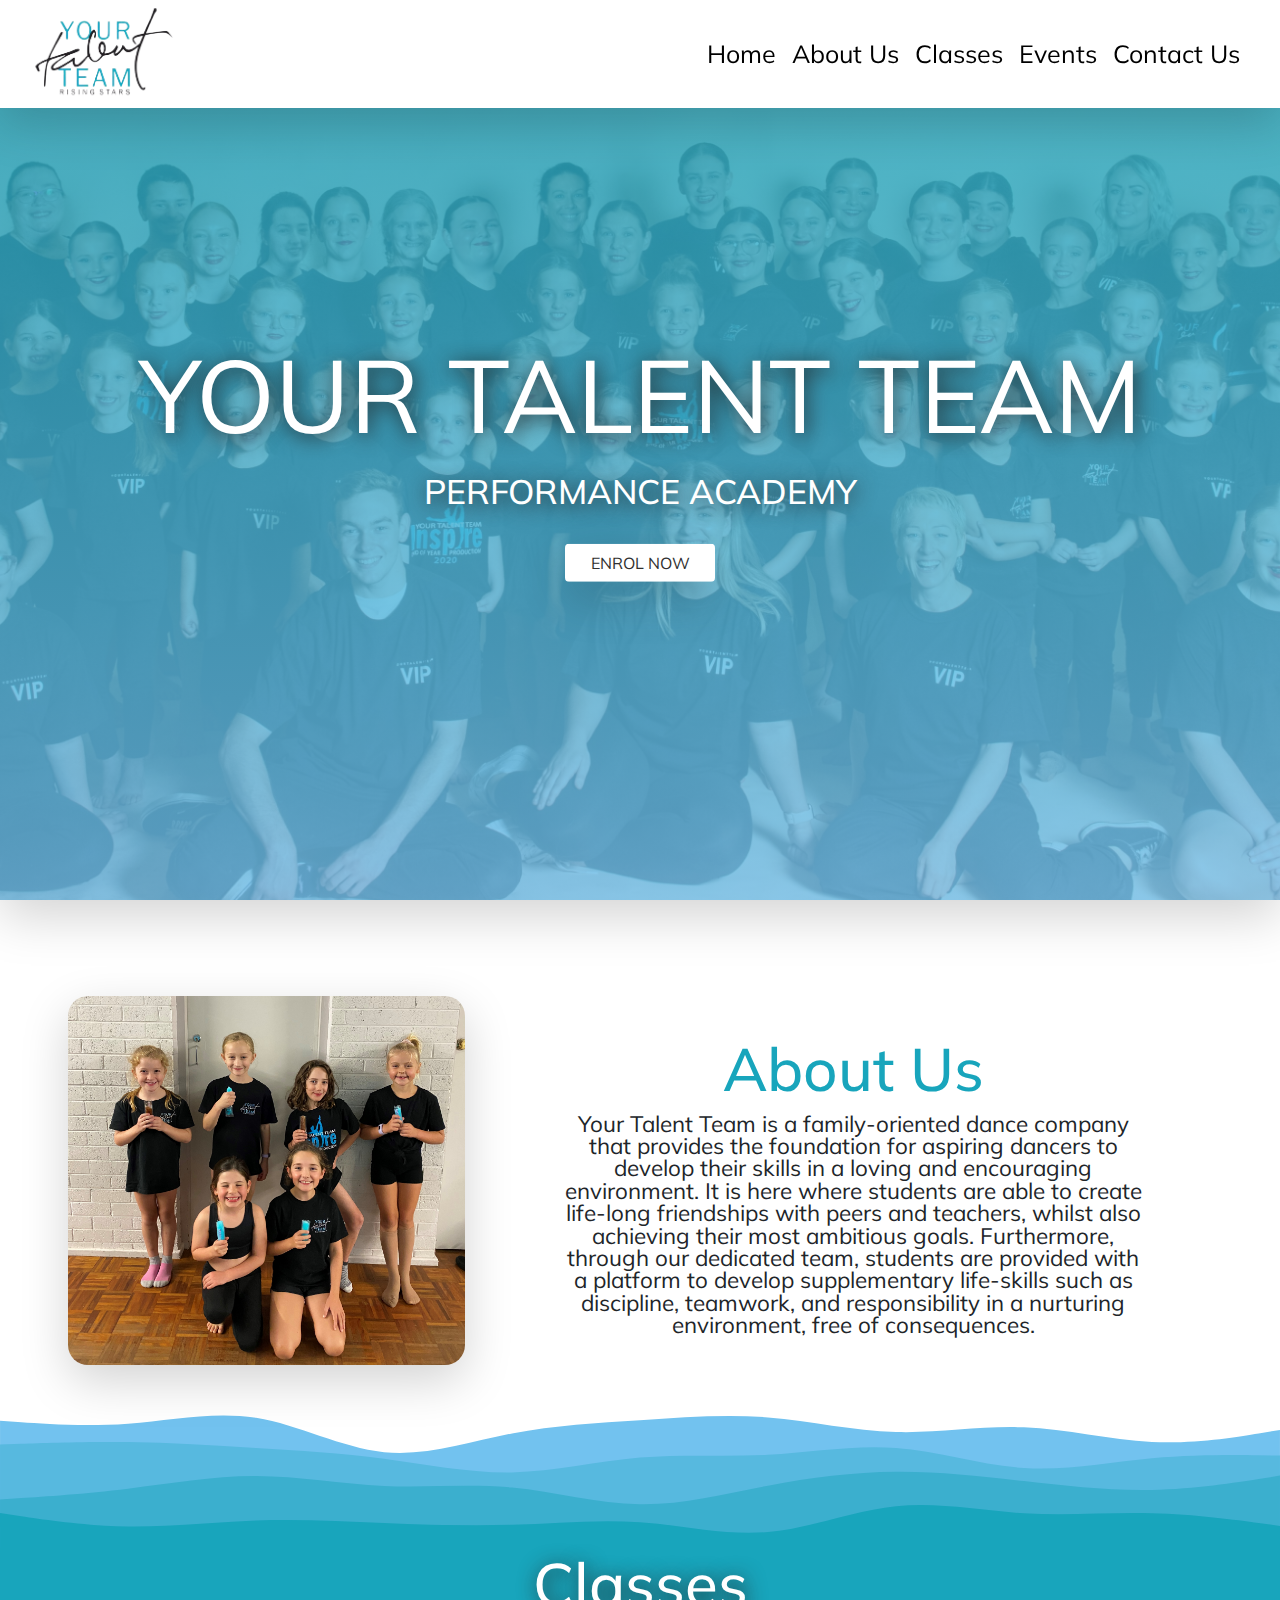
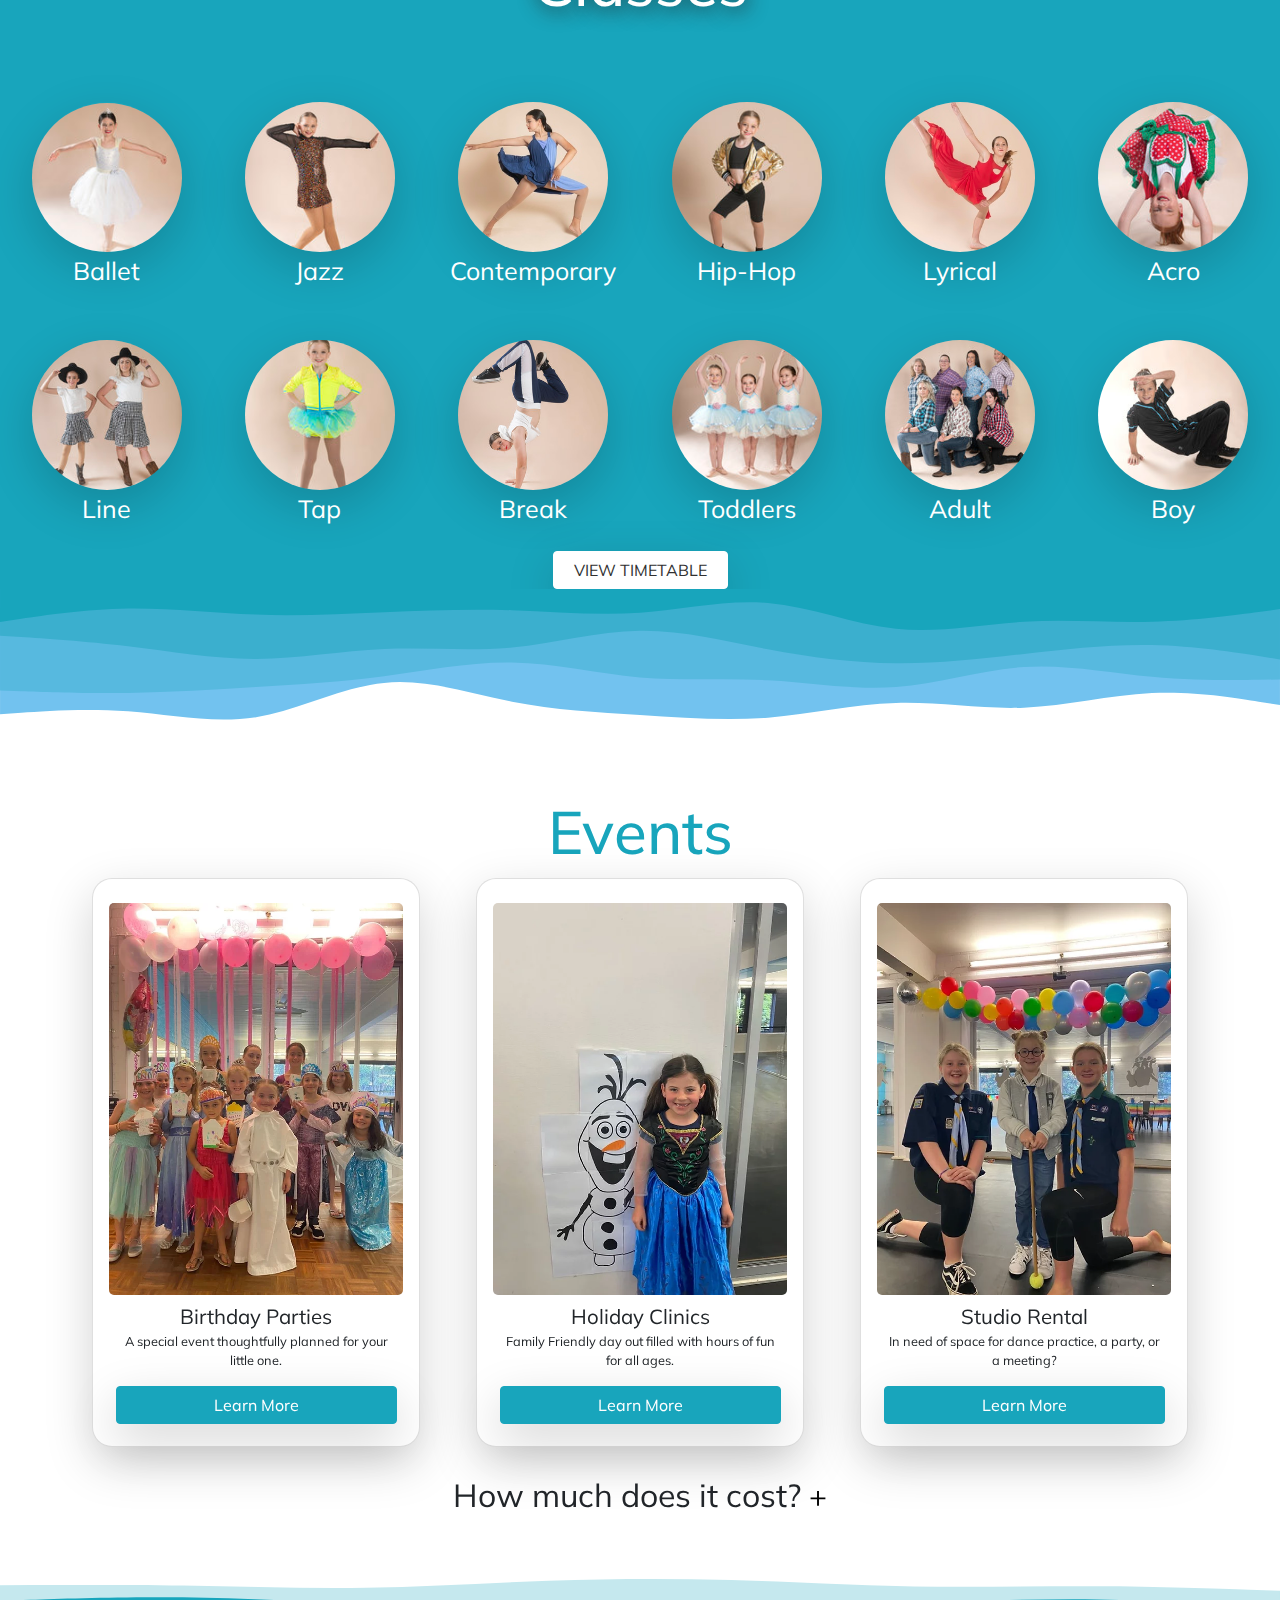
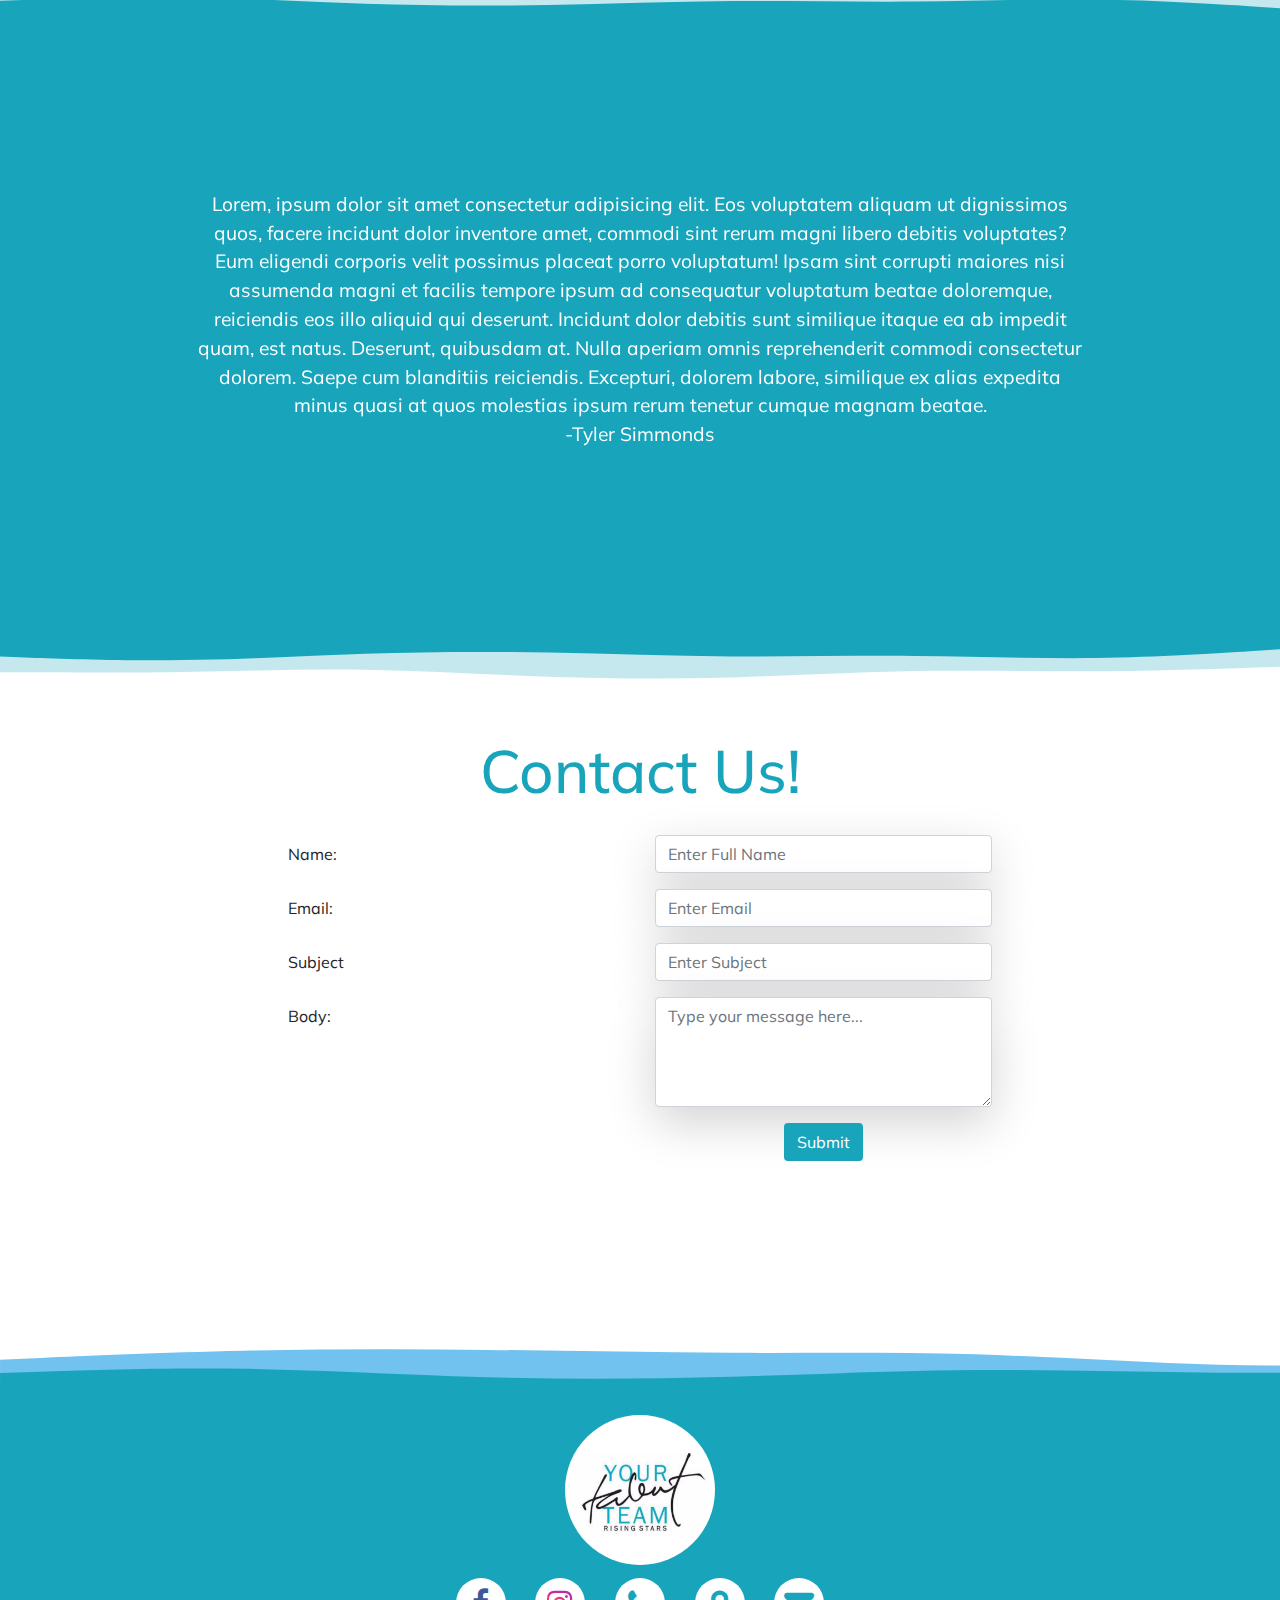
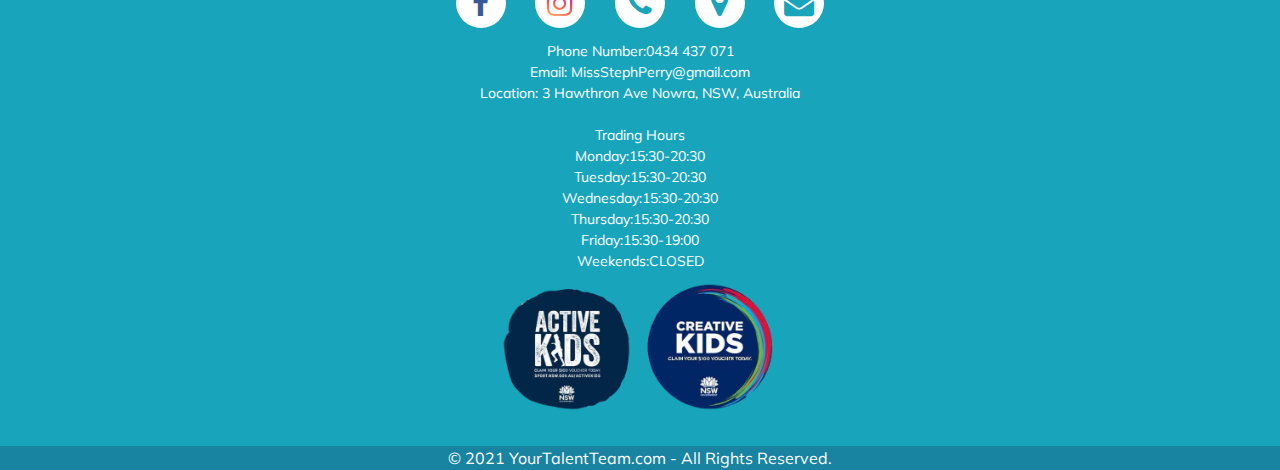
==== YTT/index.html @ 965fb970 "html update" ====
<html lang="en">

<head>
    <title>Your Talent Team</title>
    <link rel='icon' type='image/x-icon' href='imgs/image.png'>
    <link rel="stylesheet" href="css/style.css" />
    <link href="//fonts.cdnfonts.com/css/kollektif" rel="stylesheet">
    <link rel="stylesheet" href="https://cdnjs.cloudflare.com/ajax/libs/font-awesome/4.7.0/css/font-awesome.min.css" />
    <meta charset="utf-8" />
    <meta name="viewport" content="width=device-width, initial-scale=1" />
    <script src="https://ajax.googleapis.com/ajax/libs/jquery/3.5.1/jquery.min.js"></script>
    <script src='jquery.visible.js'></script>
    <link rel="stylesheet" href="https://maxcdn.bootstrapcdn.com/bootstrap/4.5.2/css/bootstrap.min.css" />
    <script src="https://cdnjs.cloudflare.com/ajax/libs/popper.js/1.16.0/umd/popper.min.js"></script>
    <script src="https://maxcdn.bootstrapcdn.com/bootstrap/4.5.2/js/bootstrap.min.js"></script>
    <script src="https://cdn.jsdelivr.net/npm/bootstrap@5.0.2/dist/js/bootstrap.bundle.min.js"></script>
</head>

<body id='body'>
    <nav class="navbar navbar-expand-sm shadow-lg fixed-top" id="YTT-nav">
        <a id='nav-photo' href='index.php'>
            <img src="imgs/white_logo1-.png" id="nav-photo" />
        </a>

        <ul class="navbar-nav ml-auto">
            <div id="progress-bar" class="fixed-top"></div>
            <div class="navbar">
                <li class="active hide-icons hide">
                    <a class="nav-link nav-item" href="#top">Home</a>
                </li>
                <li class="hide-icons hide">
                    <a class="nav-link nav-item" href="#about-us">About Us</a>
                </li>
                <li class="hide-icons hide">
                    <a class="nav-link nav-item" href="#classes">Classes</a>
                </li>
                <li class="hide-icons hide">
                    <a class="nav-link nav-item" href="#event-div">Events</a>
                </li>
                <li class="hide-icons hide">
                    <a class="nav-link nav-item" href="#contact-us-div">Contact Us</a>
                </li>
                <li id="show-hamburger" class="navbar-brand" style="cursor: pointer" onclick="openNav()">
                    <div class="hamburger"></div>
                    <div class="hamburger"></div>
                    <div class="hamburger"></div>
                </li>
            </div>
        </ul>
    </nav>

    <section>
        <div id="title-div" class="container shadow-lg">
            <div class="title-text-div">
                <div class="title-text title-entrance">YOUR TALENT TEAM</div>
                <h1 class="sub-text title-entrance">PERFORMANCE ACADEMY</h1>
                <br/>
                <a href='#enrol-div' class="btn shadow-lg title-entrance" id='enrol-btn' style='border: 1px solid transparent;'>ENROL NOW</a>
            </div>
        </div>
        <br /><br /><br /><br />
    </section>

    <section>
        <div class="container-fluid d-flex" id="about-us">
            <div class="row justify-content-center">
                <div class="col-lg-4 col-md-8" id="about">
                    <img class="shadow-lg module" src="imgs/about-1.jpg" width="100%" style="border-radius: 20px" />
                </div>
                <div class="col-lg-7 align-self-center" id="about-text">
                    <br />
                    <h1 id="about-title" class='module'>About Us</h1>
                    <p id="about-paragraph" class='module'>
                        Your Talent Team is a family-oriented dance company that provides
                        the foundation for aspiring dancers to develop their skills in a
                        loving and encouraging environment. It is here where students are
                        able to create life-long friendships with peers and teachers,
                        whilst also achieving their most ambitious goals. Furthermore,
                        through our dedicated team, students are provided with a platform
                        to develop supplementary life-skills such as discipline, teamwork,
                        and responsibility in a nurturing environment, free of
                        consequences.
                    </p>
                </div>
            </div>
        </div>
    </section>

    <div id="myNav" class="overlay">
        <a href="javascript:void(0)" class="closebtn" onclick="closeNav()">&times;</a>
        <div class="overlay-content">
            <a href="#top" onclick="closeNav()">Home</a>
            <a href="#about-us" onclick="closeNav()">About Us</a>
            <a href="#classes" onclick="closeNav()">Classes</a>
            <a href="#event-div" onclick="closeNav()">Events</a>
            <a href="#contact-us-div" onclick="closeNav()">Contact Us</a>
        </div>
    </div>
    <section>
        <div id="svg-class">
            <svg xmlns="http://www.w3.org/2000/svg" xmlns:xlink="http://www.w3.org/1999/xlink" id="visual" viewBox="0 0 1400 200" width='100%' version="1.1">
                <path d="M0 61L23.3 62.7C46.7 64.3 93.3 67.7 140 64.2C186.7 60.7 233.3 50.3 280 57.8C326.7 65.3 373.3 90.7 420 95.3C466.7 100 513.3 84 560 74.8C606.7 65.7 653.3 63.3 700 60.3C746.7 57.3 793.3 53.7 840 57.3C886.7 61 933.3 72 980 73.3C1026.7 74.7 1073.3 66.3 1120 68.2C1166.7 70 1213.3 82 1260 84.2C1306.7 86.3 1353.3 78.7 1376.7 74.8L1400 71L1400 201L1376.7 201C1353.3 201 1306.7 201 1260 201C1213.3 201 1166.7 201 1120 201C1073.3 201 1026.7 201 980 201C933.3 201 886.7 201 840 201C793.3 201 746.7 201 700 201C653.3 201 606.7 201 560 201C513.3 201 466.7 201 420 201C373.3 201 326.7 201 280 201C233.3 201 186.7 201 140 201C93.3 201 46.7 201 23.3 201L0 201Z" fill="#72c2ef" />
                <path d="M0 87L23.3 86.2C46.7 85.3 93.3 83.7 140 84.3C186.7 85 233.3 88 280 90.8C326.7 93.7 373.3 96.3 420 102.5C466.7 108.7 513.3 118.3 560 117.5C606.7 116.7 653.3 105.3 700 101.3C746.7 97.3 793.3 100.7 840 98.2C886.7 95.7 933.3 87.3 980 90.8C1026.7 94.3 1073.3 109.7 1120 112.7C1166.7 115.7 1213.3 106.3 1260 102C1306.7 97.7 1353.3 98.3 1376.7 98.7L1400 99L1400 201L1376.7 201C1353.3 201 1306.7 201 1260 201C1213.3 201 1166.7 201 1120 201C1073.3 201 1026.7 201 980 201C933.3 201 886.7 201 840 201C793.3 201 746.7 201 700 201C653.3 201 606.7 201 560 201C513.3 201 466.7 201 420 201C373.3 201 326.7 201 280 201C233.3 201 186.7 201 140 201C93.3 201 46.7 201 23.3 201L0 201Z" fill="#57b9df" />
                <path d="M0 147L23.3 145.5C46.7 144 93.3 141 140 135.3C186.7 129.7 233.3 121.3 280 121.5C326.7 121.7 373.3 130.3 420 132.3C466.7 134.3 513.3 129.7 560 134C606.7 138.3 653.3 151.7 700 152.3C746.7 153 793.3 141 840 132C886.7 123 933.3 117 980 116.7C1026.7 116.3 1073.3 121.7 1120 127C1166.7 132.3 1213.3 137.7 1260 136.7C1306.7 135.7 1353.3 128.3 1376.7 124.7L1400 121L1400 201L1376.7 201C1353.3 201 1306.7 201 1260 201C1213.3 201 1166.7 201 1120 201C1073.3 201 1026.7 201 980 201C933.3 201 886.7 201 840 201C793.3 201 746.7 201 700 201C653.3 201 606.7 201 560 201C513.3 201 466.7 201 420 201C373.3 201 326.7 201 280 201C233.3 201 186.7 201 140 201C93.3 201 46.7 201 23.3 201L0 201Z" fill="#3bafce" />
                <path d="M0 162L23.3 165.5C46.7 169 93.3 176 140 176.7C186.7 177.3 233.3 171.7 280 170C326.7 168.3 373.3 170.7 420 172.7C466.7 174.7 513.3 176.3 560 174.8C606.7 173.3 653.3 168.7 700 172C746.7 175.3 793.3 186.7 840 182.7C886.7 178.7 933.3 159.3 980 154.5C1026.7 149.7 1073.3 159.3 1120 162.2C1166.7 165 1213.3 161 1260 162.2C1306.7 163.3 1353.3 169.7 1376.7 172.8L1400 176L1400 201L1376.7 201C1353.3 201 1306.7 201 1260 201C1213.3 201 1166.7 201 1120 201C1073.3 201 1026.7 201 980 201C933.3 201 886.7 201 840 201C793.3 201 746.7 201 700 201C653.3 201 606.7 201 560 201C513.3 201 466.7 201 420 201C373.3 201 326.7 201 280 201C233.3 201 186.7 201 140 201C93.3 201 46.7 201 23.3 201L0 201Z" fill="#18a5bc" />
            </svg>
        </div>
        <div class='class-div' id='classes'>
            <div class="classes-div shadow-lg ">
                <h1 class='module'><a href='classes.html' id="classes-title">Classes</a></h1>
                <br />
                <div class='container-fluid'>
                    <div class='row align-self-center'>
                        <a class='col-lg-2 col-md-3 col-sm-4 col-6 class-info module' href='classes.html#ballet-dancing-class-page'>
                            <img src="imgs/Classes/ballet-small.jpg" style='padding-top:1px !important;' class='class-img shadow-lg' />
                            <div>
                                Ballet
                            </div>
                        </a>
                        <a class='col-lg-2 col-md-3 col-sm-4 col-6 class-info module' href='classes.html#jazz-dancing-class-page'>
                            <img src="imgs/Classes/IMG-3777-small.jpg" class='class-img shadow-lg' />
                            <div>
                                Jazz
                            </div>
                        </a>
                        <a class='col-lg-2 col-md-3 col-sm-4 col-6 class-info module' href='classes.html#contemporary-dancing-class-page'>
                            <img src="imgs/Classes/IMG-3779-small.jpg" class='class-img shadow-lg' />
                            <div>
                                Contemporary
                            </div>
                        </a>
                        <a class='col-lg-2 col-md-3 col-sm-4 col-6 class-info module' href='classes.html#hiphop-dancing-class-page'>
                            <img src="imgs/Classes/IMG-3773-small.jpg" class='class-img shadow-lg' />
                            <div>
                                Hip-Hop
                            </div>
                        </a>
                        <a class='col-lg-2 col-md-3 col-sm-4 col-6 class-info module' href='classes.html#lyrical-dancing-class-page'>
                            <img src="imgs/Classes/IMG-3782-small.jpg" class='class-img shadow-lg' />
                            <div>
                                Lyrical
                            </div>
                        </a>
                        <a class='col-lg-2 col-md-3 col-sm-4 col-6 class-info module' href='classes.html#acro-dancing-class-page'>
                            <img src="imgs/Classes/IMG-3802-small.jpg" class='class-img shadow-lg' />
                            <div>
                                Acro
                            </div>
                        </a>
                        <a class='col-lg-2 col-md-3 col-sm-4 col-6 class-info module' href='classes.html#line-dancing-class-page'>
                            <img src="imgs/Classes/line-small.jpg" class='class-img shadow-lg' />
                            <div>
                                Line
                            </div>
                        </a>
                        <a class='col-lg-2 col-md-3 col-sm-4 col-6 class-info module' href='classes.html#tap-dancing-class-page'>
                            <img src='imgs/Classes/tap-small.jpg' class='class-img shadow-lg' />
                            <div>
                                Tap
                            </div>
                        </a>
                        <a class='col-lg-2 col-md-3 col-sm-4 col-6 class-info module' href='classes.html#break-dancing-class-page'>
                            <img src="imgs/Classes/IMG-3786-small.jpg" class='class-img shadow-lg' />
                            <div>
                                Break
                            </div>
                        </a>
                        <a class='col-lg-2 col-md-3 col-sm-4 col-6 class-info module' href='classes.html#Pre-schoolers-class-page'>
                            <img src="imgs/Classes/pre-small.jpg" class='class-img shadow-lg' />
                            <div>
                                Toddlers
                            </div>
                        </a>
                        <a class='col-lg-2 col-md-3 col-sm-4 col-6 class-info module' href='classes.html#adult-dancing-class-page'>
                            <img src="imgs/Classes/adult-small.jpg" class='class-img shadow-lg' />
                            <div>
                                Adult
                            </div>
                        </a>
                        <a class='col-lg-2 col-md-3 col-sm-4 col-6 class-info module' href='classes.html#boy-dancing-class-page'>
                            <img src="imgs/Classes/boy-small.jpg" class='class-img shadow-lg' />
                            <div>
                                Boy
                            </div>
                        </a>
                    </div>
                </div>
                <br/>
                <a href='imgs/timetable.PNG'class="btn shadow-lg" id='timetable' target='_blank' style='border: 1px solid transparent;'>VIEW TIMETABLE</a>
            </div>

        </div>

        <div class="class-bottom-svg">
            <svg xmlns="http://www.w3.org/2000/svg" xmlns:xlink="http://www.w3.org/1999/xlink" id="visual" width='100%' viewBox="0 0 1400 200" version="1.1">
                <path d="M0 137L23.3 135.3C46.7 133.7 93.3 130.3 140 133.8C186.7 137.3 233.3 147.7 280 140.2C326.7 132.7 373.3 107.3 420 102.7C466.7 98 513.3 114 560 123.2C606.7 132.3 653.3 134.7 700 137.7C746.7 140.7 793.3 144.3 840 140.7C886.7 137 933.3 126 980 124.7C1026.7 123.3 1073.3 131.7 1120 129.8C1166.7 128 1213.3 116 1260 113.8C1306.7 111.7 1353.3 119.3 1376.7 123.2L1400 127L1400 0L1376.7 0C1353.3 0 1306.7 0 1260 0C1213.3 0 1166.7 0 1120 0C1073.3 0 1026.7 0 980 0C933.3 0 886.7 0 840 0C793.3 0 746.7 0 700 0C653.3 0 606.7 0 560 0C513.3 0 466.7 0 420 0C373.3 0 326.7 0 280 0C233.3 0 186.7 0 140 0C93.3 0 46.7 0 23.3 0L0 0Z" fill="#72c2ef" />
                <path d="M0 111L23.3 111.8C46.7 112.7 93.3 114.3 140 113.7C186.7 113 233.3 110 280 107.2C326.7 104.3 373.3 101.7 420 95.5C466.7 89.3 513.3 79.7 560 80.5C606.7 81.3 653.3 92.7 700 96.7C746.7 100.7 793.3 97.3 840 99.8C886.7 102.3 933.3 110.7 980 107.2C1026.7 103.7 1073.3 88.3 1120 85.3C1166.7 82.3 1213.3 91.7 1260 96C1306.7 100.3 1353.3 99.7 1376.7 99.3L1400 99L1400 0L1376.7 0C1353.3 0 1306.7 0 1260 0C1213.3 0 1166.7 0 1120 0C1073.3 0 1026.7 0 980 0C933.3 0 886.7 0 840 0C793.3 0 746.7 0 700 0C653.3 0 606.7 0 560 0C513.3 0 466.7 0 420 0C373.3 0 326.7 0 280 0C233.3 0 186.7 0 140 0C93.3 0 46.7 0 23.3 0L0 0Z" fill="#57b9df" />
                <path d="M0 51L23.3 52.5C46.7 54 93.3 57 140 62.7C186.7 68.3 233.3 76.7 280 76.5C326.7 76.3 373.3 67.7 420 65.7C466.7 63.7 513.3 68.3 560 64C606.7 59.7 653.3 46.3 700 45.7C746.7 45 793.3 57 840 66C886.7 75 933.3 81 980 81.3C1026.7 81.7 1073.3 76.3 1120 71C1166.7 65.7 1213.3 60.3 1260 61.3C1306.7 62.3 1353.3 69.7 1376.7 73.3L1400 77L1400 0L1376.7 0C1353.3 0 1306.7 0 1260 0C1213.3 0 1166.7 0 1120 0C1073.3 0 1026.7 0 980 0C933.3 0 886.7 0 840 0C793.3 0 746.7 0 700 0C653.3 0 606.7 0 560 0C513.3 0 466.7 0 420 0C373.3 0 326.7 0 280 0C233.3 0 186.7 0 140 0C93.3 0 46.7 0 23.3 0L0 0Z" fill="#3bafce" />
                <path d="M0 36L23.3 32.5C46.7 29 93.3 22 140 21.3C186.7 20.7 233.3 26.3 280 28C326.7 29.7 373.3 27.3 420 25.3C466.7 23.3 513.3 21.7 560 23.2C606.7 24.7 653.3 29.3 700 26C746.7 22.7 793.3 11.3 840 15.3C886.7 19.3 933.3 38.7 980 43.5C1026.7 48.3 1073.3 38.7 1120 35.8C1166.7 33 1213.3 37 1260 35.8C1306.7 34.7 1353.3 28.3 1376.7 25.2L1400 22L1400 0L1376.7 0C1353.3 0 1306.7 0 1260 0C1213.3 0 1166.7 0 1120 0C1073.3 0 1026.7 0 980 0C933.3 0 886.7 0 840 0C793.3 0 746.7 0 700 0C653.3 0 606.7 0 560 0C513.3 0 466.7 0 420 0C373.3 0 326.7 0 280 0C233.3 0 186.7 0 140 0C93.3 0 46.7 0 23.3 0L0 0Z" fill="#18a5bc" />
            </svg>
        </div>
        <br />
    </section>

    <section>
        <div id="event-div" class="shadow-md">
            <div id='event-div-wo-car'>
                <h1 id="event-title" class='module'>Events</h1>
                <div class="row mx-auto justify-content-center" style='padding-left:5%;padding-right:5%;'>
                    <div class="col-md-4 col-xs-8 col-sm-8">
                        <div class="card event-card shadow-lg flip-box module">
                            <div class="flip-box-inner" id="toggle-me-2-c">
                                <div class="flip-box-front" id="event-card-1">
                                    <img class=" event-photo" src="imgs/Events/event1.png" alt="Holiday Clinics" />
                                    <div class="card-body">
                                        <span class="card-front-title">Birthday Parties</span>
                                        <p class='card-front-title-text'>A special event thoughtfully planned for your little one.</p>
                                        <a class="btn btn-primary find-out-more shadow-lg" id="toggle-card-2-c">Learn
                                            More</a>
                                        <br />
                                    </div>
                                </div>
                                <div class="flip-box-back">
                                    <br />
                                    <p class="event-title-text"><strong>Birthday Parties</strong></p>
                                    <p class="event-text">
                                        The Birthday packages at YTT are offered to provide a simple
                                        yet special day for your child and their friends
                                    </p>
                                    <p class="event-text">
                                        Each party is uniquely planned by us, allowing you to offload
                                        all of the planning stress
                                    </p>
                                    <p class="event-text">
                                        Running for 2 hours, all of our packages include a safe party
                                        venue, entertainment and a party host. If you would like to
                                        extend on this, we have add-on's such as game supplies and
                                        theme appropriate decorations.
                                    </p>
                                    <p class="event-text">
                                        By purchasing one of our birthday packages, your child will
                                        have the special day they deserve.
                                    </p>

                                    <a class="btn btn-primary find-out-more flip-button shadow-lg" id="return-card-2-c" style='width:90%'>Return</a>
                                </div>
                            </div>
                        </div>
                    </div>

                    <br />
                    <div class='col-md-4 col-xs-8 col-sm-8'>
                        <div class="card event-card shadow-lg flip-box module">
                            <div class="flip-box-inner" id="toggle-me-c">
                                <div class="flip-box-front" id="event-card-2">
                                    <img class="event-photo" src="imgs/Events/event2.png" alt="Holiday Clinics" />
                                    <div class="card-body">
                                        <span class="card-front-title">Holiday Clinics</span>
                                        <p class='card-front-title-text'>Family Friendly day out filled with hours of fun for all ages.</p>
                                        <a class="btn btn-primary find-out-more shadow-lg" id="toggle-card-c">Learn More</a>
                                    </div>
                                </div>
                                <div class="flip-box-back">
                                    <br />
                                    <p class="event-title-text"><strong>Holiday Clinics</strong></p>
                                    <p class="event-text">
                                        Holiday clinics are solely organised to give children of the
                                        Shoalhaven something to look forward to during their time off
                                        school.
                                    </p>
                                    <p class="event-text">
                                        These clinics are uniquely themed by staff at YTT and do no
                                        require any dance experience.
                                    </p>
                                    <p class="event-text">
                                        Running from 9am-3pm, the kids will be involved in countless
                                        activities that will ensure a great day outside of the house.
                                    </p>
                                    <p class="event-text">
                                        By signing your child up to one of these clinics, they will be
                                        able to connect with several children their age and provide
                                        you with a massive break.
                                    </p>

                                    <a class="btn btn-primary find-out-more flip-button shadow-lg" id="return-card-c" style='width:90%'>Return</a>
                                </div>
                            </div>
                        </div>
                    </div>

                    <br />
                    <div class='col-md-4 col-xs-8 col-sm-8'>
                        <div class="card  event-card shadow-lg flip-box module">
                            <div class="flip-box-inner" id="toggle-me-3-c">
                                <div class="flip-box-front" id="event-card-3">
                                    <img class="event-photo" src="imgs/Events/event3.png" alt="Holiday Clinics" />
                                    <div class="card-body">
                                        <span class="card-front-title">Studio Rental</span>
                                        <p class='card-front-title-text'>In need of space for dance practice, a party, or a meeting?</p>
                                        <a class="btn btn-primary find-out-more shadow-lg" id="toggle-card-3-c">Learn
                                            More</a>
                                    </div>
                                </div>
                                <div class="flip-box-back">
                                    <br />
                                    <p class="event-title-text"><strong>Studio Rental</strong></p>
                                    <p class="event-text">
                                        When we aren't running classes at YTT, our studio space is always up for rental! 
                                        </p>
                                        <p class="event-text">
                                        Within the open-plan layout, the studio has great air flow with multiple windows and ceiling fans, as well as air conditioning. 
                                        </p>
                                        <p class="event-text">
                                        This space is regularly used for sizeable work functions, photo/video shoots, private rehearsals, fitness classes and much more! 
                                        </p>

                                    <a class="btn btn-primary find-out-more flip-button shadow-lg" id="return-card-3-c" style='width:90%'>Return</a>
                                </div>
                            </div>
                        </div>
                    </div>


                    <br />
                </div>

            </div>
            <div id='event-carousel'>
                <h1 id="event-title" class='module'>Events</h1>
                <div id="eventCarousel" class="carousel slide max-auto" data-ride="carousel" data-interval='false' style="width: 80%;margin-left: auto;margin-right: auto;">
                    <ol class="carousel-indicators event-carousel-indicator  hidden">
                        <li data-bs-target="#event-carousel" data-bs-slide-to="0" class="active"></li>
                        <li data-bs-target="#event-carousel" data-bs-slide-to="1"></li>
                        <li data-bs-target="#event-carousel" data-bs-slide-to="2"></li>
                    </ol>

                    <div class="carousel-inner mx-auto" style='overflow:visible;'>
                        <div class="carousel-item active module" style='overflow:visible;'>
                            <div class="card event-card flip-box flip-box-2 shadow-lg">
                                <div class="flip-box-inner" id="toggle-me-2">
                                    <div class="flip-box-front" id="event-card-car-1">
                                        <img class="card-img-bottom event-photo" src="imgs/Events/event1.png" style='margin-top: 5%;width: 90%;border-radius: 20px;' alt="Holiday Clinics" />
                                        <div class="card-body">
                                            <p class="card-front-title">Birthday Parties</p>
                                            <p class='card-front-title-text'>A special event thoughtfully planned for your little one.</p>
                                            <a class="btn btn-primary find-out-more shadow-lg" id="toggle-card-2">Learn
                                                More</a>
                                        </div>
                                    </div>
                                    <div class="flip-box-back flip-box-back-2">
                                        <br />
                                        <p class="event-title-text"><strong>Birthday Parties</strong></p>
                                        <p class="event-text">
                                            The Birthday packages at YTT are offered to provide a simple
                                            yet special day for your child and their friends
                                        </p>
                                        <p class="event-text">
                                            Each party is uniquely planned by us, allowing you to offload
                                            all of the planning stress
                                        </p>
                                        <p class="event-text">
                                            Running for 2 hours, all of our packages include a safe party
                                            venue, entertainment and a party host. If you would like to
                                            extend on this, we have add-on's such as game supplies and
                                            theme appropriate decorations.
                                        </p>
                                        <p class="event-text">
                                            By purchasing one of our birthday packages, your child will
                                            have the special day they deserve.
                                        </p>

                                        <a class="btn btn-primary find-out-more flip-button shadow-lg" id="return-card-2" style='width:80%'>Return</a>
                                    </div>
                                </div>
                            </div>
                            <br /><br />
                        </div>
                        <div class="carousel-item module">
                            <div class="card event-card flip-box flip-box-2 shadow-lg" id="testHeight2">
                                <div class="flip-box-inner" id="toggle-me">
                                    <div class="flip-box-front" id="event-card-car-2">
                                        <img class="card-img-bottom event-photo" src="imgs/Events/event2.png" alt="Holiday Clinics" style='margin-top: 5%;width: 90%;border-radius: 20px;' />
                                        <div class="card-body">
                                            <p class="card-front-title">Holiday Clinics</p>
                                            <p class='card-front-title-text'>Family Friendly day out filled with hours of fun for all ages.</p>
                                            <a class="btn btn-primary find-out-more shadow-lg" id="toggle-card">Learn
                                                More</a>
                                        </div>
                                    </div>
                                    <div class="flip-box-back flip-box-back-2">
                                        <br />
                                        <p class="event-title-text"><strong>Holiday Clinics</strong></p>
                                        <p class="event-text">
                                            Holiday clinics are solely organised to give children of the
                                            Shoalhaven something to look forward to during their time off
                                            school.
                                        </p>
                                        <p class="event-text">
                                            These clinics are uniquely themed by staff at YTT and do no
                                            require any dance experience.
                                        </p>
                                        <p class="event-text">
                                            Running from 9am-3pm, the kids will be involved in countless
                                            activities that will ensure a great day outside of the house.
                                        </p>
                                        <p class="event-text">
                                            By signing your child up to one of these clinics, they will be
                                            able to connect with several children their age and provide
                                            you with a massive break.
                                        </p>

                                        <a class="btn btn-primary find-out-more flip-button shadow-lg" id="return-card" style='width:80%'>Return</a>
                                    </div>
                                </div>
                            </div>
                            <br /><br />
                        </div>
                        <div class="carousel-item module">
                            <div class="card event-card flip-box flip-box-2 shadow-lg">
                                <div class="flip-box-inner" id="toggle-me-3">
                                    <div class="flip-box-front" id="event-card-car-3">
                                        <img class="card-img-bottom event-photo" src="imgs/Events/event3.png" alt="Holiday Clinics" style='margin-top: 5%;width: 90%;border-radius: 20px;' />
                                        <div class="card-body">
                                            <p class="card-front-title">Studio Rental</p>
                                            <p class='card-front-title-text'>In need of space for dance practice, a party, or a meeting?</p>
                                            <a class="btn btn-primary find-out-more shadow-lg" id="toggle-card-3">Learn
                                                More</a>
                                        </div>
                                    </div>
                                    <div class="flip-box-back flip-box-back-2">
                                        <br />
                                        <p class="event-title-text"><strong>Studio Rental</strong></p>
                                        <p class="event-text">
                                        When we aren't running classes at YTT, our studio space is always up for rental! 
                                        </p>
                                        <p class="event-text">
                                        Within the open-plan layout, the studio has great air flow with multiple windows and ceiling fans, as well as air conditioning. 
                                        </p>
                                        <p class="event-text">
                                        This space is regularly used for sizeable work functions, photo/video shoots, private rehearsals, fitness classes and much more! 
                                        </p>
                                        <a class="btn btn-primary find-out-more flip-button shadow-lg" id="return-card-3" style='width:80%'>Return</a>
                                    </div>
                                </div>
                            </div>
                            <br /><br />
                        </div>
                    </div>
                    <a class="carousel-control-prev hidden" href="#eventCarousel" role="button" data-slide="prev" style='margin-left:-10vw;'>
                        <span class="carousel-control-prev-icon event-prev" aria-hidden="true"></span>
                        <span class="sr-only">Previous</span>
                    </a>
                    <a class="carousel-control-next hidden" href="#eventCarousel" role="button" style='margin-right: -10vw;' data-slide="next">
                        <span class="carousel-control-next-icon event-next" aria-hidden="true"></span>
                        <span class="sr-only">Next</span>
                    </a>
                </div>
            </div>
            <br />

        </div>
        <div class='mx-auto justify-content-center container-fluid d-flex'>
            <span style='font-size:2rem;position:absolute'>How much does it cost?
                <a href='#more-info' data-toggle='collapse' style='font-size:30px;color:black !important;text-decoration:none;text-align:center'>&#43;
                </a>
            </span>
            <div id='more-info' class='collapse'>
                <br>
                <br />
                <div class='row'>
                    <div class='col-xl-3 col-lg-6 more-info-event'>
                        <p class='event-title-text-1' style='text-align:center;'><strong>Birthday Party</strong></p>
                        <p class='event-text' style='max-width:40ch;text-align:center;margin:0 auto;'>
                            <strong>$180</strong> for 2 hours with less than 20 kids.
                            <br />
                            <strong>$200</strong> for 2 hours with more than 20 kids.
                            <br />
                            The cost includes a party venue, entertainment, and party host. This package DOES NOT include any decorations, party food, or supplies.
                        </p>
                    </div>
                    <div class='col-xl-3 col-lg-6 more-info-event'>
                        <p class='event-title-text-1' style='text-align:center;'><strong>Birthday Party + Game Supplies</strong></p>
                        <p class='event-text' style='max-width:40ch;text-align:center;margin:0 auto;'>
                            <strong>$250</strong> for 2 hours with less than 20 kids.
                            <br />
                            <strong>$12</strong> for each additional child.
                            <br />
                            The cost includes party venue, entertainment, party host, party decorations, pass the parcel & Piñata!
                            This package DOES NOT include party food or supplies
                        </p>
                    </div>
                    <div class='col-xl-3 col-lg-6 more-info-event'>
                        <p class='event-title-text-1' style='text-align:center;'><strong>Holiday Clinics</strong></p>
                        <p class='event-text' style='max-width:40ch;margin:0 auto;text-align:center;'>
                            <strong>$40</strong> per person
                            <br/>
                            <br />
                            The costs for this clinic also includes a goodie bag with all of the activities & supplies needed for the clinic. This price also includes contactless delivery!
                        </p>
                    </div>
                    <div class='col-xl-3 col-lg-6 more-info-event'>
                        <p class='event-title-text-1' style='text-align:center;'><strong>Studio Rental</strong></p>
                        <p class='event-text' style='max-width:40ch;text-align:center;margin:0 auto;'>
                            <strong>$60</strong> flat rate per hour
                            <br />
                            <br/>
                            This space is regularly used for sizeable work functions, photo/video shoots, private rehearsals, fitness classes and much more! 
                        </p>
                    </div>
                </div>

            </div>
            <br/><br/>
        </div>
    </section>
    <br /><br />
    <section class='module'>
        <svg xmlns="http://www.w3.org/2000/svg" xmlns:xlink="http://www.w3.org/1999/xlink" id="visual" style='z-index:2;position:absolute;' viewBox="0 0 1400 300" width='100%' version="1.1">
            <path xmlns="http://www.w3.org/2000/svg" d="M0 37L33.3 35.8C66.7 34.7 133.3 32.3 200 33.2C266.7 34 333.3 38 400 40.2C466.7 42.3 533.3 42.7 600 41.5C666.7 40.3 733.3 37.7 800 37.2C866.7 36.7 933.3 38.3 1000 37.8C1066.7 37.3 1133.3 34.7 1200 35.5C1266.7 36.3 1333.3 40.7 1366.7 42.8L1400 45L1400 0L1366.7 0C1333.3 0 1266.7 0 1200 0C1133.3 0 1066.7 0 1000 0C933.3 0 866.7 0 800 0C733.3 0 666.7 0 600 0C533.3 0 466.7 0 400 0C333.3 0 266.7 0 200 0C133.3 0 66.7 0 33.3 0L0 0Z" fill="#ffffffbf" />
            <path xmlns="http://www.w3.org/2000/svg" d="M0 20L33.3 19.8C66.7 19.7 133.3 19.3 200 20.3C266.7 21.3 333.3 23.7 400 22.7C466.7 21.7 533.3 17.3 600 15C666.7 12.7 733.3 12.3 800 14.2C866.7 16 933.3 20 1000 21.2C1066.7 22.3 1133.3 20.7 1200 21C1266.7 21.3 1333.3 23.7 1366.7 24.8L1400 26L1400 0L1366.7 0C1333.3 0 1266.7 0 1200 0C1133.3 0 1066.7 0 1000 0C933.3 0 866.7 0 800 0C733.3 0 666.7 0 600 0C533.3 0 466.7 0 400 0C333.3 0 266.7 0 200 0C133.3 0 66.7 0 33.3 0L0 0Z" fill="#ffffff" />
        </svg>
        <div id="testimonial" class="justify-content-center align-self-center d-flex" style='z-index:1;position: relative;'>
            <div id='testCarousel' class='carousel slide' data-ride='carousel'>
                <div class='carousel-inner'>
                    <div id='test-background'>
                        <div class='carousel-item active'>
                            <div class='test-carousel-text'>
                                Lorem, ipsum dolor sit amet consectetur adipisicing elit. Eos voluptatem aliquam ut
                                dignissimos quos, facere incidunt dolor inventore amet, commodi sint rerum magni libero
                                debitis voluptates? Eum eligendi corporis velit possimus placeat porro voluptatum! Ipsam
                                sint corrupti maiores nisi assumenda magni et facilis tempore ipsum ad consequatur
                                voluptatum beatae doloremque, reiciendis eos illo aliquid qui deserunt. Incidunt dolor
                                debitis sunt similique itaque ea ab impedit quam, est natus. Deserunt, quibusdam at.
                                Nulla aperiam omnis reprehenderit commodi consectetur dolorem. Saepe cum blanditiis
                                reiciendis. Excepturi, dolorem labore, similique ex alias expedita minus quasi at quos
                                molestias ipsum rerum tenetur cumque magnam beatae.
                                <p>-Tyler Simmonds</p>
                            </div>
                        </div>
                        <div class='carousel-item'>
                            <div class='test-carousel-text'>
                                Lorem, ipsum dolor sit amet consectetur adipisicing elit. Eos voluptatem aliquam ut
                                dignissimos quos, facere incidunt dolor inventore amet, commodi sint rerum magni libero
                                debitis voluptates? Eum eligendi corporis velit possimus placeat porro voluptatum! Ipsam
                                sint corrupti maiores nisi assumenda magni et facilis tempore ipsum ad consequatur
                                voluptatum beatae doloremque, reiciendis eos illo aliquid qui deserunt. Incidunt dolor
                                debitis sunt similique itaque ea ab impedit quam, est natus. Deserunt, quibusdam at.
                                Nulla aperiam omnis reprehenderit commodi consectetur dolorem. Saepe cum blanditiis
                                reiciendis. Excepturi, dolorem labore, similique ex alias expedita minus quasi at quos
                                molestias ipsum rerum tenetur cumque magnam beatae.
                                <p>-Kye Jones</p>
                            </div>
                        </div>
                        <div class='carousel-item'>
                            <div class='test-carousel-text'>
                                Lorem, ipsum dolor sit amet consectetur adipisicing elit. Eos voluptatem aliquam ut
                                dignissimos quos, facere incidunt dolor inventore amet, commodi sint rerum magni libero
                                debitis voluptates? Eum eligendi corporis velit possimus placeat porro voluptatum! Ipsam
                                sint corrupti maiores nisi assumenda magni et facilis tempore ipsum ad consequatur
                                voluptatum beatae doloremque, reiciendis eos illo aliquid qui deserunt. Incidunt dolor
                                debitis sunt similique itaque ea ab impedit quam, est natus. Deserunt, quibusdam at.
                                Nulla aperiam omnis reprehenderit commodi consectetur dolorem. Saepe cum blanditiis
                                reiciendis. Excepturi, dolorem labore, similique ex alias expedita minus quasi at quos
                                molestias ipsum rerum tenetur cumque magnam beatae.
                                <p>-Joshua Haughton</p>
                            </div>
                        </div>
                    </div>
                </div>
            </div>
            <svg xmlns="http://www.w3.org/2000/svg" xmlns:xlink="http://www.w3.org/1999/xlink" id="visual" viewBox="0 0 1400 300" width="100%" style='z-index:2;position:absolute;bottom: -5px;' version="1.1">
                <path d="M0 261L33.3 262.2C66.7 263.3 133.3 265.7 200 264.8C266.7 264 333.3 260 400 257.8C466.7 255.7 533.3 255.3 600 256.5C666.7 257.7 733.3 260.3 800 260.8C866.7 261.3 933.3 259.7 1000 260.2C1066.7 260.7 1133.3 263.3 1200 262.5C1266.7 261.7 1333.3 257.3 1366.7 255.2L1400 253L1400 301L1366.7 301C1333.3 301 1266.7 301 1200 301C1133.3 301 1066.7 301 1000 301C933.3 301 866.7 301 800 301C733.3 301 666.7 301 600 301C533.3 301 466.7 301 400 301C333.3 301 266.7 301 200 301C133.3 301 66.7 301 33.3 301L0 301Z" fill="#ffffffbf" />
                <path d="M0 278L33.3 278.2C66.7 278.3 133.3 278.7 200 277.7C266.7 276.7 333.3 274.3 400 275.3C466.7 276.3 533.3 280.7 600 283C666.7 285.3 733.3 285.7 800 283.8C866.7 282 933.3 278 1000 276.8C1066.7 275.7 1133.3 277.3 1200 277C1266.7 276.7 1333.3 274.3 1366.7 273.2L1400 272L1400 301L1366.7 301C1333.3 301 1266.7 301 1200 301C1133.3 301 1066.7 301 1000 301C933.3 301 866.7 301 800 301C733.3 301 666.7 301 600 301C533.3 301 466.7 301 400 301C333.3 301 266.7 301 200 301C133.3 301 66.7 301 33.3 301L0 301Z" fill="#ffffff" />
            </svg>
        </div>

    </section>
    <section>
        <br /><br />
        <div class='justify-content-center container' id='contact-us-div'>
            <h1 id="enrol-title" class='module'>Contact Us!</h1>
            <form method="POST" id='form1' class='module'>
                <div class='mb-3 row justify-content-center'>
                    <label for='fname' class='col-form-label col-sm-4' id='fname'>Name:</label>
                    <div class='col-sm-6 col-lg-4'>
                        <input type='text' class='form-control shadow-lg' name='name' id='name' placeholder="Enter Full Name" required>
                    </div>
                </div>

                <div class='mb-3 row justify-content-center'>
                    <label for='email' class='col-form-label col-sm-4' id='mail'>Email:</label>
                    <div class='col-sm-6 col-lg-4'>
                        <input type='email' id='email' name='Email' class='form-control shadow-lg' placeholder="Enter Email" required>
                    </div>
                </div>

                <div class='mb-3 row justify-content-center'>
                    <label for='subject' class='col-form-label col-sm-4' id='sub'>Subject</label>
                    <div class='col-sm-6 col-lg-4'>
                        <input type='text' class='form-control shadow-lg' name='subject' id='subject' placeholder="Enter Subject" required>
                    </div>
                </div>
                <div class='mb-3 row justify-content-center'>
                    <label for='message' class='col-form-label col-sm-4' id='body'>Body:</label>
                    <div class='col-sm-6 col-lg-4' id='yourself-div'>
                        <textarea class='form-control shadow-lg' id='message' name='message' placeholder="Type your message here..." rows='4' required></textarea>
                    </div>
                </div>
                <div class='mb-3 row justify-content-center'>
                    <div class='col-sm-4'></div>
                    <div class='col-sm-6 col-lg-4'>
                        <button type='button' style='border: 1px solid transparent;margin:0 auto;display:block;' onclick='validate(event)' class='btn btn-primary'>Submit</button>
                    </div>

                </div>
            </form>
            <div class='modal fade' id='myModal'>
                <div class='modal-dialog modal-dialog-centered'>
                    <div class='modal-content'>
                        <div class='modal-header'>
                            <h2 class='modal-title' style="text-align:center;">Thank you for contacting us!</h2>
                        </div>
                        <div class='modal-body' style='text-align:center;'>
                            Our staff at YTT will be in contact with you within the following days. For urgent enquires please contact us on 0434 437 071
                            <br />
                            <button type='button' style='border: 1px solid transparent;' class='btn btn-primary' data-bs-dismiss='modal'>Close</button>
                        </div>
                    </div>
                </div>
            </div>
        </div>
    </section>
    <section>
        <div id="contact-svg">
            <svg xmlns="http://www.w3.org/2000/svg" xmlns:xlink="http://www.w3.org/1999/xlink" id="visual" viewBox="0 0 1440 200" width='100%' version="1.1">
                <path d="M0 165L45.7 163C91.3 161 182.7 157 274.2 155C365.7 153 457.3 153 548.8 154C640.3 155 731.7 157 823 157.3C914.3 157.7 1005.7 156.3 1097 159C1188.3 161.7 1279.7 168.3 1371.2 170.7C1462.7 173 1554.3 171 1645.8 168.3C1737.3 165.7 1828.7 162.3 1874.3 160.7L1920 159L1920 201L1874.3 201C1828.7 201 1737.3 201 1645.8 201C1554.3 201 1462.7 201 1371.2 201C1279.7 201 1188.3 201 1097 201C1005.7 201 914.3 201 823 201C731.7 201 640.3 201 548.8 201C457.3 201 365.7 201 274.2 201C182.7 201 91.3 201 45.7 201L0 201Z" fill="#72c2ef" />
                <path d="M0 180L45.7 178.5C91.3 177 182.7 174 274.2 175.3C365.7 176.7 457.3 182.3 548.8 184.8C640.3 187.3 731.7 186.7 823 184.2C914.3 181.7 1005.7 177.3 1097 176.7C1188.3 176 1279.7 179 1371.2 179.7C1462.7 180.3 1554.3 178.7 1645.8 179.3C1737.3 180 1828.7 183 1874.3 184.5L1920 186L1920 201L1874.3 201C1828.7 201 1737.3 201 1645.8 201C1554.3 201 1462.7 201 1371.2 201C1279.7 201 1188.3 201 1097 201C1005.7 201 914.3 201 823 201C731.7 201 640.3 201 548.8 201C457.3 201 365.7 201 274.2 201C182.7 201 91.3 201 45.7 201L0 201Z" fill="#18a5bc" />
            </svg>
        </div>
    </section>
    <section>
        <div id='socials-div' class='container-fluid justify-content-center'>
            <div class='module'>
                <br />
                <img src='imgs/white-logo.PNG' id='footer-logo' />
                <br />
                <span class='icon'>
                    <a href='https://www.facebook.com/yourtalentteam' target='_blank' class='fa fa-facebook'></a>
                </span>
                <span id='insta-back' class='icon'>
                    <a href='https://www.instagram.com/your.talent.team/' target='_blank' class='fa fa-instagram' id='insta'></a>
                </span>
                <span class='icon'>
                    <a href='tel:0434437071' target='_blank' class='fa fa-phone'></a>
                </span>
                <span class='icon'>
                    <a href='https://www.google.com/maps/place/Your+Talent+Team/@-34.8664687,150.6017053,17z/data=!3m1!4b1!4m5!3m4!1s0x6b137fc17771ea7d:0xbd3fed8c67dd6c7!8m2!3d-34.8664686!4d150.6038946' target='_blank' class='fa fa-map-marker'></a>
                </span>
                <span class='icon'>
                    <a href='mailto:missstephperry@gmail.com' class='fa fa-envelope'></a>
                </span>
                <div style='color:white'>
                    <div>
                        <ul class='list'>
                            <li>Phone Number:0434 437 071</li>
                            <li>Email: MissStephPerry@gmail.com</li>
                            <li>Location: 3 Hawthron Ave Nowra, NSW, Australia</li>
                            <br />
                            <li>Trading Hours</li>
                            <li>Monday:15:30-20:30</li>
                            <li>Tuesday:15:30-20:30</li>
                            <li>Wednesday:15:30-20:30</li>
                            <li>Thursday:15:30-20:30</li>
                            <li>Friday:15:30-19:00</li>
                            <li>Weekends:CLOSED</li>
                        </ul>
                    </div>
                </div>
                <div>
                    <img src='imgs/vouch.png' height='150px'>
                </div>
            </div>

            <br />
        </div>
    </section>
    <section>
        <div id="footer" class="justify-content-center d-flex">
            <span>© 2021 YourTalentTeam.com - All Rights Reserved.</span>
        </div>
    </section>
</body>
<script src="script.js"></script>

</html>
---- YTT/css/style.css ----
@import url("https://fonts.googleapis.com/css2?family=Mulish:wght@200&display=swap");
html, body {
  scroll-behavior: smooth;
  scroll-padding-top: 14vh;
  overflow-x: hidden;
  font-family: "Mulish", sans-serif !important;
  min-width: 320px; }

#socials-div {
  background-color: #18a5bc;
  text-align: center; }

.fa {
  padding: 10px;
  width: 50px !important;
  font-size: 30px !important;
  text-align: center;
  text-decoration: none !important;
  background-color: white;
  border-radius: 50%;
  color: #18a5bc; }

.icon {
  margin: 1vw; }

.fa:hover {
  opacity: 0.75; }

.fa-facebook {
  color: #3b5998; }

#insta-back {
  font-size: 30px;
  text-align: center;
  text-decoration: none !important;
  background-color: white;
  border-radius: 50%;
  display: inline-block; }

#insta {
  background: radial-gradient(circle at 30% 107%, #fdf497 0%, #fdf497 5%, #fd5949 45%, #d6249f 60%, #285AEB 90%);
  -webkit-background-clip: text;
  background-clip: text;
  -webkit-text-fill-color: transparent; }

.list {
  list-style: none;
  margin: 0;
  padding: 0;
  font-size: 14px !important; }

#footer-logo {
  height: 150px;
  border-radius: 50%; }

.form-invalid {
  border: solid 1px rgba(255, 0, 0, 0.5) !important; }

.fa-angle-down {
  color: black !important;
  background: none;
  font-size: 15px; }

.class-img {
  width: 150px;
  border-radius: 50%;
  height: 150px;
  object-fit: cover; }

.class-info {
  color: white;
  font-size: 25px;
  -webkit-transition: all .2s ease-in-out;
  transition: all .2s ease-in-out;
  margin-top: 50px; }

.class-info:hover {
  text-decoration: none !important;
  color: white !important;
  transform: scale(1.1);
  -webkit-transform: scale(1.1); }

.class-page-text {
  font-size: 1.25vw;
  line-height: 1;
  text-align: center;
  vertical-align: middle;
  height: 100%; }

.class-page-photos {
  border-radius: 15px;
  width: 100% !important;
  max-height: 75vh;
  max-width: 100%;
  object-fit: cover; }

.carousel-item {
  -webkit-transition: webkit-transform 0.6s ease !important;
  transition: transform 0.6s ease !important; }

#form1 {
  padding: 20px; }
  #form1 input:valid {
    border: 1px rgba(0, 128, 0, 0.5) solid !important; }
  #form1 input:not(:placeholder-shown):invalid {
    border: solid 1px rgba(255, 0, 0, 0.5) !important; }
  #form1 textarea:valid {
    border: 1px rgba(0, 128, 0, 0.5) solid !important; }
  #form1 textarea:not(:placeholder-shown):invalid {
    border: solid 1px rgba(255, 0, 0, 0.5) !important; }

.class-page-text-contrast {
  color: white !important; }

.contrast-div {
  background: #18a5bc; }

.flip-box {
  perspective: 1000px;
  backface-visibility: hidden; }

#progress-bar {
  height: 8px;
  background: linear-gradient(to right, #72c2ef, #18a5bc);
  width: 100%; }

.flip-box-inner {
  position: relative;
  display: block;
  width: 100%;
  text-align: center;
  will-change: transform;
  -webkit-transform-style: preserve-3d;
  -webkit-transition: -webkit-transform 0.6s;
  transition: transform 0.6s;
  transform-style: preserve-3d; }

.flip-toggle {
  -webkit-transform: rotateY(180deg);
  transform: rotateY(180deg); }

.title-text {
  font-size: 8vw;
  font-family: "Mulish", sans-serif;
  color: white;
  text-align: center;
  text-shadow: 2px 3px 20px #212121; }

.sub-text {
  text-align: center;
  color: white;
  font-size: 2.66vw;
  text-shadow: 2px 3px 20px #212121; }

.title-text-div {
  position: absolute;
  left: 50%;
  top: 50%;
  transform: translate(-50%, -50%);
  width: 100%; }

#title-div {
  background: linear-gradient(to top, rgba(114, 194, 239, 0.8), rgba(24, 165, 188, 0.8)), url("family-photo-1.jpg");
  background-attachment: fixed;
  background-position: center;
  background-repeat: no-repeat;
  background-size: cover;
  height: 100%;
  max-width: 100%;
  display: table; }

.flip-box-front {
  width: 100%;
  position: absolute;
  -webkit-backface-visibility: hidden;
  backface-visibility: hidden;
  display: block; }

.flip-box-back {
  color: black;
  text-align: center;
  padding-left: 10px;
  padding-right: 10px;
  -webkit-transform: rotateY(-180deg);
  transform: rotateY(-180deg);
  width: 100%;
  position: absolute;
  -webkit-backface-visibility: hidden;
  backface-visibility: hidden;
  display: block;
  padding: 0.4rem !important;
  padding-bottom: 1.5rem !important; }
  .flip-box-back .event-text {
    font-size: 1.3vw; }
  .flip-box-back .event-title-text {
    font-size: 1.48vw; }

.event-title-text-1 {
  font-size: 1.3vw; }

.more-info-event {
  margin-top: 30px !important; }

#YTT-nav {
  height: 12vh;
  min-height: 75px; }

.scrolled-down {
  transform: translateY(-100%);
  transition: all 0.3s ease-in-out; }

.scrolled-up {
  transform: translateY(0);
  transition: all 0.3s ease-in-out; }

#nav-photo {
  height: 100%;
  vertical-align: middle; }

.nav-item {
  color: black;
  font-family: "Mulish", sans-serif;
  font-size: 25px; }

.nav-item:hover {
  color: #18a5bc; }

nav {
  background-color: white;
  font-size: 20px; }

.classes-div {
  font-family: "Mulish", sans-serif;
  background-color: #18a5bc;
  text-align: center; }

#classes-title {
  text-align: center;
  color: white !important;
  font-size: 60px;
  text-shadow: 2px 3px 20px #212121;
  text-decoration: none; }

#class-page-div {
  font-family: "Mulish", sans-serif;
  padding-left: 0px !important;
  padding-right: 0px !important; }

.class-page-title {
  font-size: 3vw;
  color: #18a5bc;
  text-align: center;
  vertical-align: middle; }

.class-page-title-contrast {
  color: white !important; }

#class-page-title-text {
  text-align: center;
  padding-left: 10vw;
  padding-right: 10vw; }

.card {
  border-radius: 20px !important; }

.class-card-title {
  font-size: 1.48vw; }

.class-card-text {
  font-size: 0.95vw; }

#timetable {
  background-color: white;
  color: #303030 !important;
  border-color: white !important;
  width: 175px !important;
  justify-content: center;
  animation: none;
  -webkit-animation: none; }

#enrol-btn {
  background-color: white;
  color: #303030;
  width: 150px;
  animation: none;
  -webkit-animation: none;
  display: block;
  margin: 0 auto; }

#enrol-btn:hover {
  background-color: #e2e2e2 !important;
  color: black !important;
  -webkit-animation: pulse 1s infinite;
  -webkit-transition: .3s ease-in-out;
  animation: pulse 1s infinite;
  transition: .3s ease-in-out; }

#timetable:hover {
  background-color: #e2e2e2 !important;
  color: black !important;
  -webkit-animation: pulse 1s infinite;
  -webkit-transition: .3s ease-in-out;
  animation: pulse 1s infinite;
  transition: .3s ease-in-out; }

.find-out-more {
  width: 100%;
  border-color: #18a5bc !important;
  font-size: 1.25vw !important;
  margin: 0 auto;
  padding: 0; }

.find-out-more:hover {
  background-color: #10657c !important;
  border-color: #10657c !important; }

.flip-button {
  position: absolute;
  bottom: 20px;
  right: 0px;
  left: 0px; }

.class-photo {
  padding-top: 20px; }

.fa {
  text-align: center; }

.hamburger {
  width: 35px;
  height: 5px;
  background-color: #18a5bc;
  margin: 6px 0; }

#about-text {
  text-align: center;
  font-family: "Mulish", sans-serif; }
  #about-text #about-paragraph {
    font-size: 1.75vw;
    line-height: 1;
    padding-left: 5vw;
    padding-right: 5vw;
    width: 100%; }
  #about-text #about-title {
    color: #18a5bc;
    font-size: 60px; }

.btn-primary {
  background-color: #18a5bc !important; }

@keyframes pulse {
  0% {
    -webkit-transform: scale(1);
    transform: scale(1); }
  70% {
    -webkit-transform: scale(0.9);
    transform: scale(0.9); }
  100% {
    -webkit-transform: scale(1);
    transform: scale(1); } }
.nav-link {
  -webkit-transition: 0.3s;
  transition: 0.3s; }

.nav-link:hover {
  transform: scale(1.1);
  -webkit-transform: scale(1.1); }

.come-in {
  -webkit-animation: come-in 1.5s ease;
  animation: come-in 1.5s ease; }

.come-in:nth-child(odd) {
  -webkit-animation-duration: 1.3s;
  animation-duration: 1.3s; }

.already-visible {
  -webkit-transform: translateY(0);
  -webkit-animation: none;
  transform: translateY(0);
  animation: none; }

.entrance-animation {
  -webkit-animation: come-in 2.5s ease;
  animation: come-in 2.5s ease; }

@keyframes come-in {
  0% {
    opacity: 0; }
  100% {
    opacity: 1; } }
.event-photo {
  margin-top: 24px;
  width: 90%;
  margin-left: 5%;
  margin-right: 5%;
  border-radius: 5px; }

#event-title {
  font-size: 60px;
  color: #18a5bc;
  text-align: center; }

.event-card {
  margin-top: 20px;
  margin-top: 0.2vw;
  margin-left: 1vw;
  margin-right: 1vw; }

#event-div {
  font-family: "Mulish", sans-serif;
  text-align: center; }

.card-text {
  font-size: 1vw; }

.card-front-title {
  font-size: 1.6vw; }

.card-front-title-text {
  font-size: 1vw; }

.card-body {
  padding: 0.4rem !important;
  padding-bottom: 1.5rem !important;
  width: 90%;
  margin: 0 auto; }

.card-img-top {
  justify-content: center;
  padding: 10px 10px 10px 10px;
  border-radius: 20px; }

#testimonial {
  background-color: #18a5bc;
  font-family: "Mulish", sans-serif;
  color: white;
  height: auto;
  width: auto; }

#test-background {
  background: linear-gradient(to top, rgba(114, 194, 239, 0.8), rgba(24, 165, 188, 0.8)), url("1.jpg");
  background-attachment: fixed;
  background-position: center;
  background-repeat: no-repeat;
  background-size: cover;
  height: 80vh; }

.test-carousel-text {
  text-align: center;
  font-size: 1.5vw;
  padding-left: 15vw;
  padding-right: 15vw; }

#testimonial-text {
  text-align: center; }

#enrol-title {
  font-size: 60px;
  color: #18a5bc;
  text-align: center; }

.carousel-item > .test-carousel-text {
  height: 100%;
  display: flex;
  flex-direction: column;
  justify-content: center; }

#footer {
  background-color: #1884a1;
  color: white; }

@media screen and (max-width: 992px) {
  #about-paragraph {
    font-size: 3vw !important; } }
@media screen and (max-width: 820px) {
  #test-background, #title-div {
    background-attachment: scroll; } }
@media screen and (max-width: 675px) {
  #about-paragraph {
    font-size: 4vw !important; } }
@media screen and (max-width: 575px) {
  #about-paragraph {
    font-size: 5vw !important;
    padding-left: 0px !important;
    padding-right: 0px !important; }

  #event-div-wo-car {
    display: none; }

  #class-carousel {
    display: block; }

  #event-carousel {
    display: block; }

  #test-background {
    height: 60vh !important; } }
.event-carousel-indicator .active {
  background-color: #18a5bc !important; }

.event-carousel-indicator li {
  background-color: #82e0ef !important; }

.event-prev {
  background-image: url("data:image/svg+xml;charset=utf8,%3Csvg xmlns='http://www.w3.org/2000/svg' fill='rgb(24,165,188)' viewBox='0 0 8 8'%3E%3Cpath d='M5.25 0l-4 4 4 4 1.5-1.5-2.5-2.5 2.5-2.5-1.5-1.5z'/%3E%3C/svg%3E") !important; }

.event-next {
  background-image: url("data:image/svg+xml;charset=utf8,%3Csvg xmlns='http://www.w3.org/2000/svg' fill='rgb(24,165,188)' viewBox='0 0 8 8'%3E%3Cpath d='M2.75 0l-1.5 1.5 2.5 2.5-2.5 2.5 1.5 1.5 4-4-4-4z'/%3E%3C/svg%3E") !important; }

@media screen and (min-width: 576px) {
  #class-carousel {
    display: none; }

  #event-carousel {
    display: none; } }
@media screen and (max-width: 575px) {
  .class-page-text {
    font-size: 4vw; }

  .class-page-title {
    font-size: 8vw; }

  .marg-top {
    margin-top: 15px; }

  .event-card {
    margin-left: 0vw !important;
    margin-right: 0vw !important; } }
@media screen and (max-width: 700px) {
  #footer {
    font-size: 12px; } }
@media screen and (max-width: 768px) {
  .classes-div {
    padding-left: 10px;
    padding-right: 10px; } }
@media screen and (max-width: 1200px) {
  .title-text {
    font-size: 10vw !important; }

  .sub-text {
    font-size: 3.33vw !important; } }
@media screen and (max-width: 536px) {
  .title-text {
    font-size: 15vw !important; }

  .sub-text {
    font-size: 5vw !important; } }
@media screen and (max-width: 1199px) {
  .class-card-title {
    font-size: 3vw !important; }

  .card-text {
    font-size: 1.25vw !important; }

  .card-front-title {
    font-size: 2.5vw !important; }

  .class-card-text {
    font-size: 1.5vw !important; }

  #event-div {
    padding-left: 0px;
    padding-right: 0px; }

  .event-text {
    font-size: 1.2vw !important; }

  .event-title-text {
    font-size: 2.4vw !important; }

  .event-title-text-1 {
    font-size: 2.2vw; }

  .test-carousel-text {
    font-size: 2.4vw !important; }

  .find-out-more {
    font-size: 2vw !important;
    width: 90%; }

  .card-front-title-text {
    font-size: 1.25vw !important; } }
@media screen and (max-width: 767px) {
  .event-text {
    font-size: 2.5vw !important; }

  .event-title-text {
    font-size: 4.8vw !important; }

  .event-title-text-1 {
    font-size: 4vw; }

  .test-carousel-text {
    font-size: 3vw !important;
    padding-left: 5vw;
    padding-right: 5vw; }

  .class-card-title {
    font-size: 4.8vw !important; }

  .class-card-text {
    font-size: 2.5vw !important; }

  .card-text {
    font-size: 2.5vw !important; }

  .card-front-title {
    font-size: 4.8vw !important; }

  .card-front-title-text {
    font-size: 2.4vw !important; }

  .find-out-more {
    font-size: 3.84vw !important; } }
@media screen and (max-width: 575px) {
  #event-div {
    padding-left: 25px;
    padding-right: 25px; }

  .event-text {
    font-size: 3.7vw !important; }

  .event-title-text {
    font-size: 7.5vw !important; }

  .event-title-text-1 {
    font-size: 6vw; }

  .test-carousel-text {
    font-size: 3.4vw !important;
    padding-left: 0;
    padding-right: 0; }

  .card-text {
    font-size: 3.75vw !important; }

  .card-front-title {
    font-size: 7.5vw !important; }

  .card-front-title-text {
    font-size: 3.75vw !important; }

  .class-card-title {
    font-size: 7.5vw !important; }

  .class-card-text {
    font-size: 3.75vw !important; }

  .find-out-more {
    font-size: 6vw !important; } }
@media screen and (max-width: 450px) {
  .test-carousel-text {
    font-size: 3.6vw !important; } }
@media screen and (max-width: 713px) {
  #show-hamburger {
    display: block; }

  #YTT-nav {
    height: 10vh !important; }

  .hide {
    display: none; } }
@media screen and (min-width: 1000px) {
  #show-hamburger {
    display: none; } }
.overlay {
  height: 0%;
  width: 100%;
  position: fixed;
  z-index: 10;
  top: 0;
  left: 0;
  background-color: rgba(0, 0, 0, 0.9);
  overflow-y: hidden;
  transition: 0.5s; }

.overlay-content {
  position: relative;
  top: 25%;
  width: 100%;
  text-align: center;
  margin-top: 30px; }

.overlay a {
  padding: 8px;
  text-decoration: none;
  font-size: 36px;
  color: #818181;
  display: block;
  transition: 0.3s; }

.overlay a:hover,
.overlay a:focus {
  color: #f1f1f1; }

.overlay .closebtn {
  position: absolute;
  top: 75px;
  right: 20px;
  font-size: 60px; }

@media screen and (max-height: 450px) {
  .overlay {
    overflow-y: auto; }

  .overlay a {
    font-size: 20px; }

  .overlay .closebtn {
    font-size: 40px;
    top: 15px;
    right: 35px; } }

/*# sourceMappingURL=style.css.map */
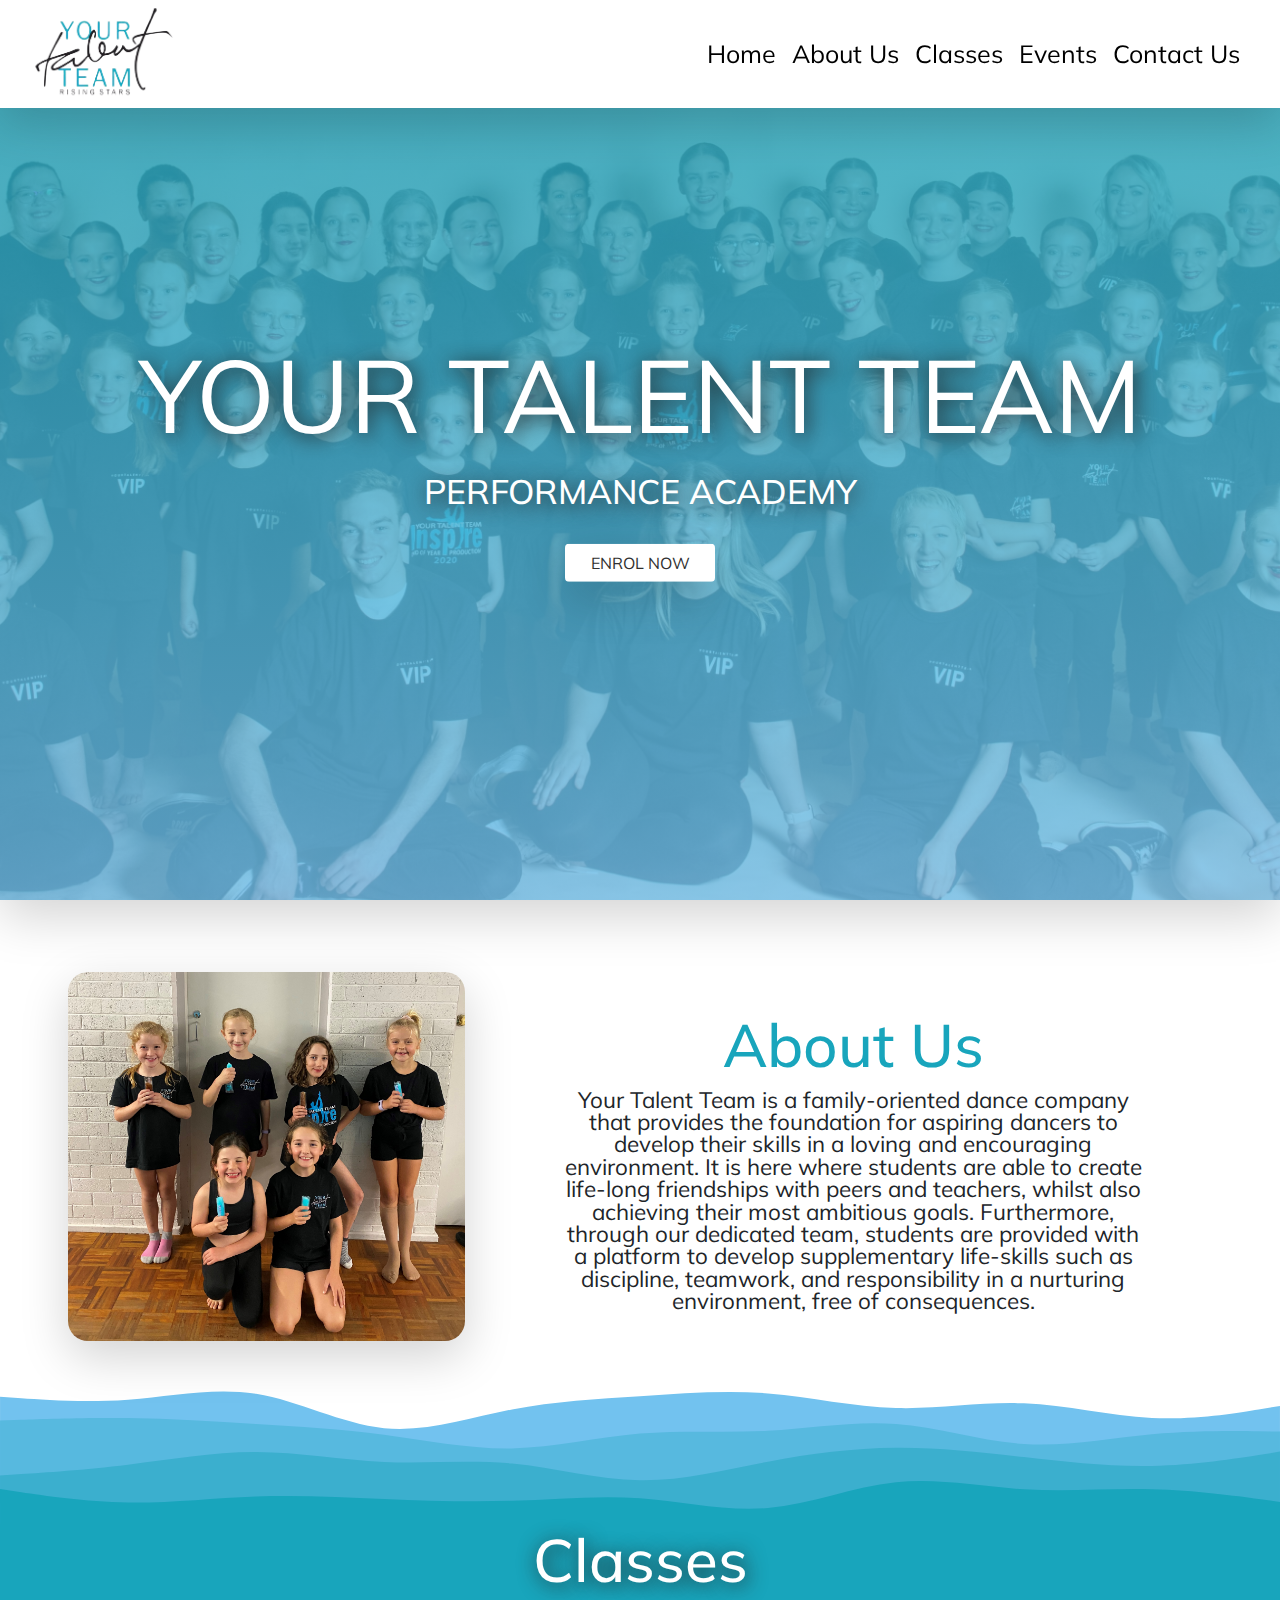
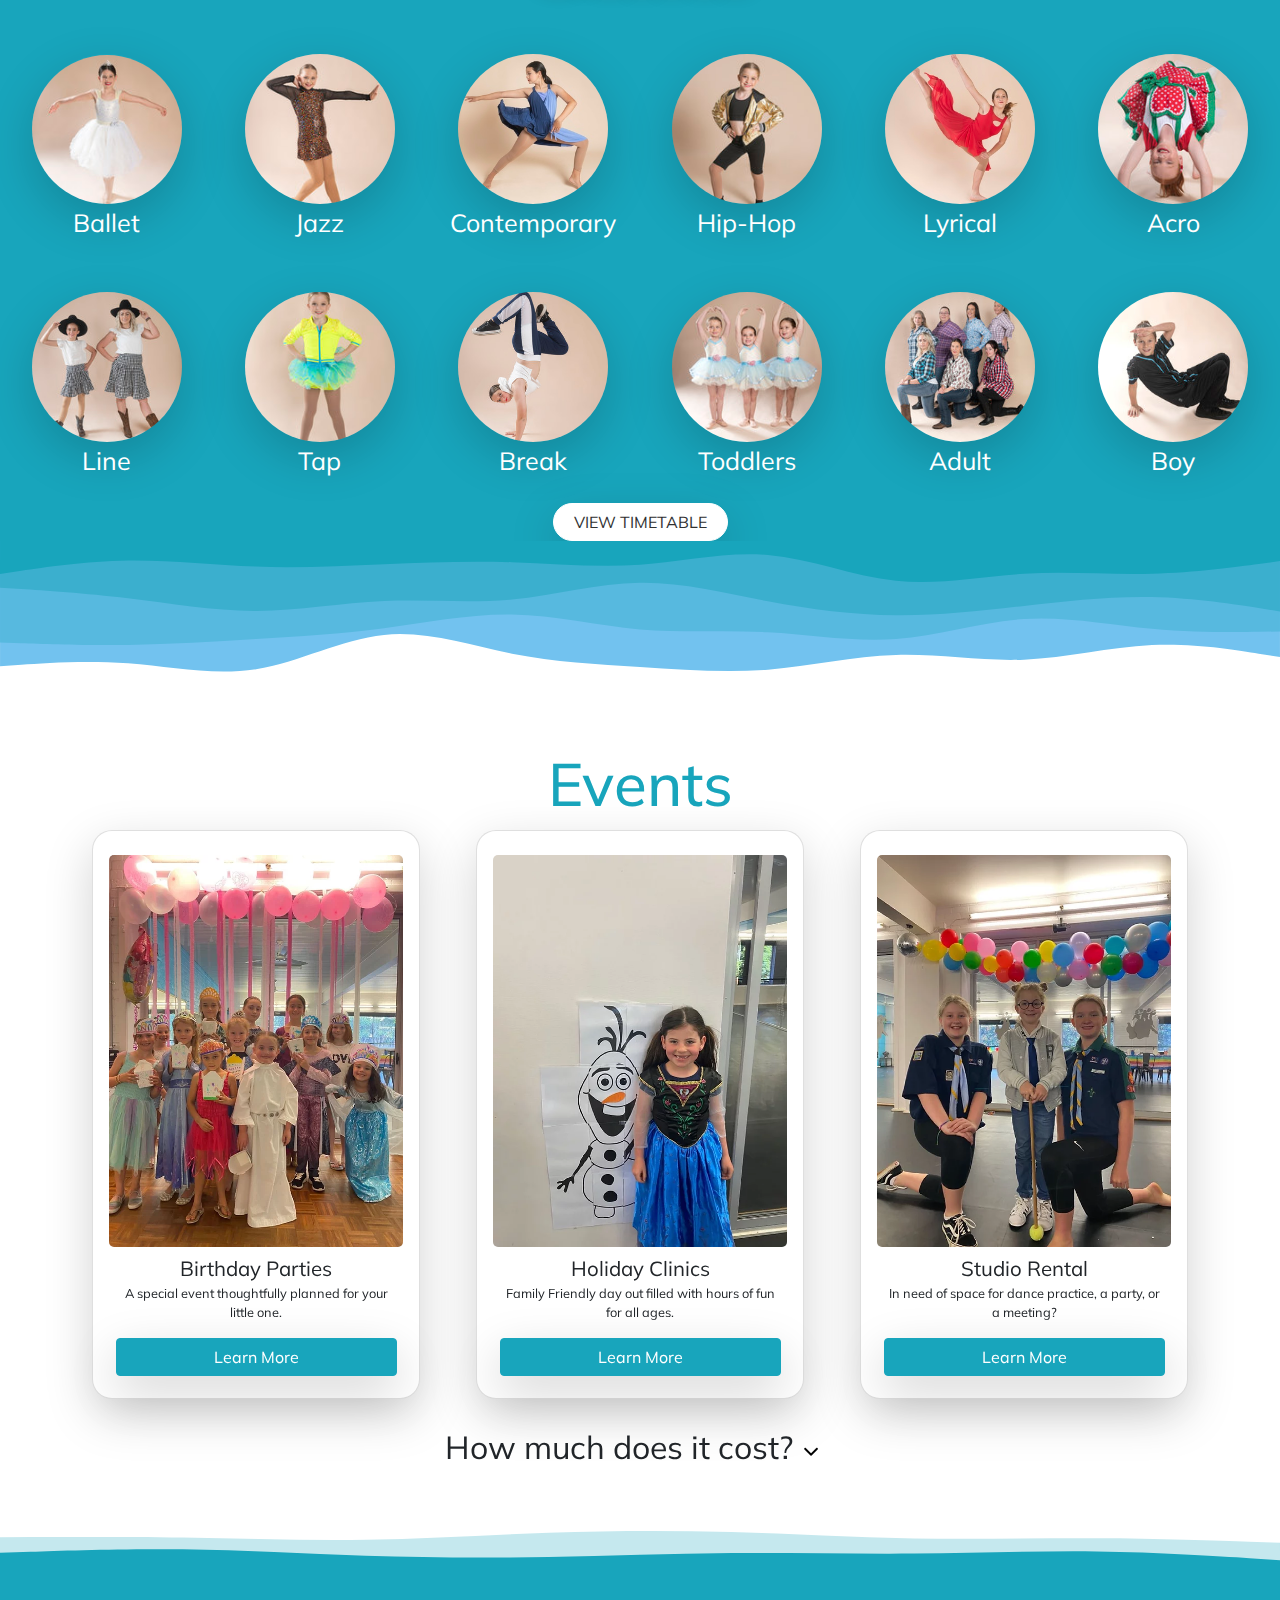
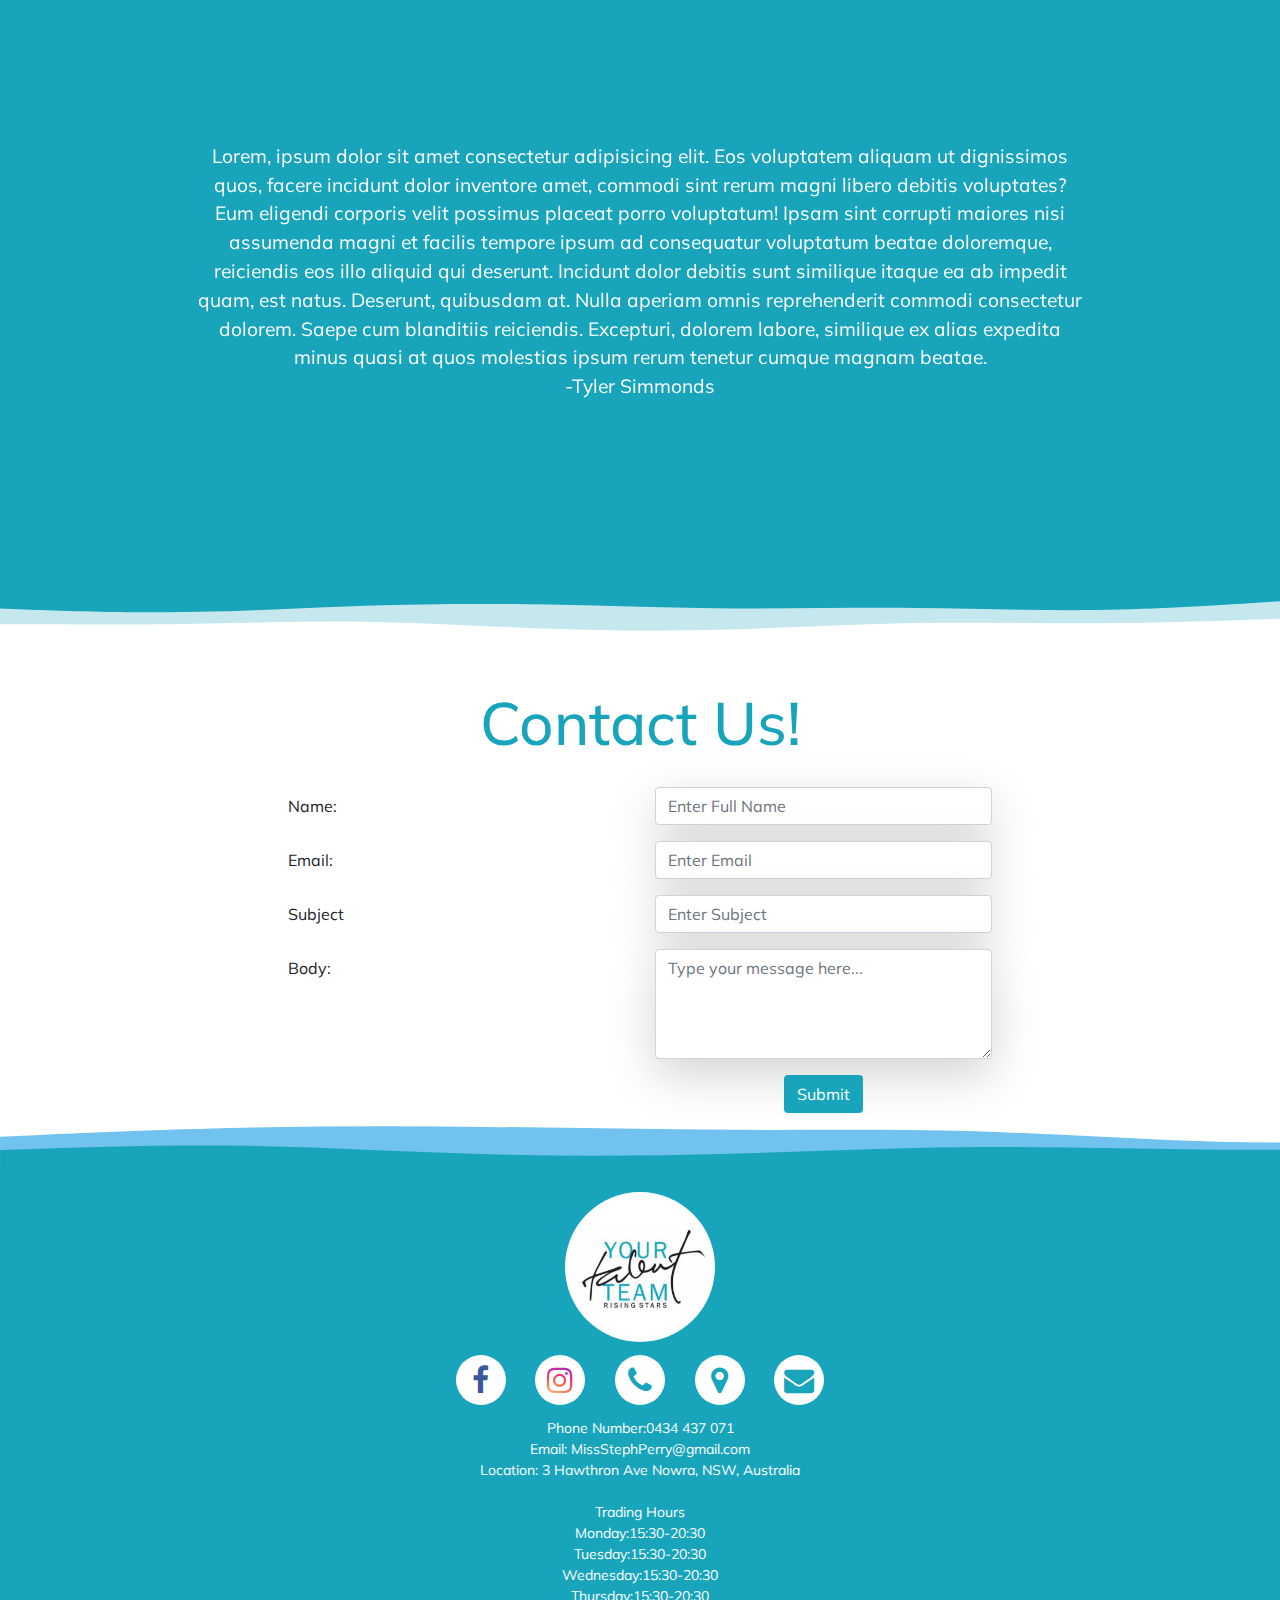
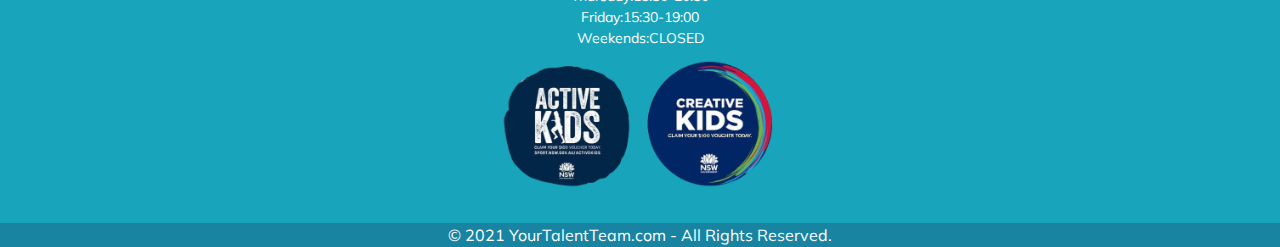
==== commit 4f0420d5: "further optimization" ====
--- a/YTT/index.html
+++ b/YTT/index.html
@@ -1,6 +1,4 @@
-
 <html lang="en">
-
 <head>
     <title>Your Talent Team</title>
     <link rel='icon' type='image/x-icon' href='imgs/image.png'>
@@ -55,18 +53,18 @@
             <div class="title-text-div">
                 <div class="title-text title-entrance">YOUR TALENT TEAM</div>
                 <h1 class="sub-text title-entrance">PERFORMANCE ACADEMY</h1>
-                <br/>
+                <br />
                 <a href='#enrol-div' class="btn shadow-lg title-entrance" id='enrol-btn' style='border: 1px solid transparent;'>ENROL NOW</a>
             </div>
         </div>
-        <br /><br /><br /><br />
+        <br/><br class='vanish'/><br class='vanish'>
     </section>
 
     <section>
         <div class="container-fluid d-flex" id="about-us">
             <div class="row justify-content-center">
-                <div class="col-lg-4 col-md-8" id="about">
-                    <img class="shadow-lg module" src="imgs/about-1.jpg" width="100%" style="border-radius: 20px" />
+                <div class="col-lg-4 col-8" id="about">
+                    <img class="shadow-lg module" src="imgs/about-1.jpg" id='about-pic' width="100%" style="border-radius: 20px" />
                 </div>
                 <div class="col-lg-7 align-self-center" id="about-text">
                     <br />
@@ -109,7 +107,6 @@
         <div class='class-div' id='classes'>
             <div class="classes-div shadow-lg ">
                 <h1 class='module'><a href='classes.html' id="classes-title">Classes</a></h1>
-                <br />
                 <div class='container-fluid'>
                     <div class='row align-self-center'>
                         <a class='col-lg-2 col-md-3 col-sm-4 col-6 class-info module' href='classes.html#ballet-dancing-class-page'>
@@ -186,8 +183,8 @@
                         </a>
                     </div>
                 </div>
-                <br/>
-                <a href='imgs/timetable.PNG'class="btn shadow-lg" id='timetable' target='_blank' style='border: 1px solid transparent;'>VIEW TIMETABLE</a>
+                <br />
+                <a href='imgs/timetable.PNG' class="btn shadow-lg module" id='timetable' target='_blank' style='border: 1px solid transparent;'>VIEW TIMETABLE</a>
             </div>
 
         </div>
@@ -306,14 +303,14 @@
                                     <br />
                                     <p class="event-title-text"><strong>Studio Rental</strong></p>
                                     <p class="event-text">
-                                        When we aren't running classes at YTT, our studio space is always up for rental! 
-                                        </p>
-                                        <p class="event-text">
-                                        Within the open-plan layout, the studio has great air flow with multiple windows and ceiling fans, as well as air conditioning. 
-                                        </p>
-                                        <p class="event-text">
-                                        This space is regularly used for sizeable work functions, photo/video shoots, private rehearsals, fitness classes and much more! 
-                                        </p>
+                                        When we aren't running classes at YTT, our studio space is always up for rental!
+                                    </p>
+                                    <p class="event-text">
+                                        Within the open-plan layout, the studio has great air flow with multiple windows and ceiling fans, as well as air conditioning.
+                                    </p>
+                                    <p class="event-text">
+                                        This space is regularly used for sizeable work functions, photo/video shoots, private rehearsals, fitness classes and much more!
+                                    </p>
 
                                     <a class="btn btn-primary find-out-more flip-button shadow-lg" id="return-card-3-c" style='width:90%'>Return</a>
                                 </div>
@@ -432,13 +429,13 @@
                                         <br />
                                         <p class="event-title-text"><strong>Studio Rental</strong></p>
                                         <p class="event-text">
-                                        When we aren't running classes at YTT, our studio space is always up for rental! 
-                                        </p>
-                                        <p class="event-text">
-                                        Within the open-plan layout, the studio has great air flow with multiple windows and ceiling fans, as well as air conditioning. 
-                                        </p>
-                                        <p class="event-text">
-                                        This space is regularly used for sizeable work functions, photo/video shoots, private rehearsals, fitness classes and much more! 
+                                            When we aren't running classes at YTT, our studio space is always up for rental!
+                                        </p>
+                                        <p class="event-text">
+                                            Within the open-plan layout, the studio has great air flow with multiple windows and ceiling fans, as well as air conditioning.
+                                        </p>
+                                        <p class="event-text">
+                                            This space is regularly used for sizeable work functions, photo/video shoots, private rehearsals, fitness classes and much more!
                                         </p>
                                         <a class="btn btn-primary find-out-more flip-button shadow-lg" id="return-card-3" style='width:80%'>Return</a>
                                     </div>
@@ -457,12 +454,12 @@
                     </a>
                 </div>
             </div>
-            <br />
-
-        </div>
+
+        </div>
+        <br>
         <div class='mx-auto justify-content-center container-fluid d-flex'>
             <span style='font-size:2rem;position:absolute'>How much does it cost?
-                <a href='#more-info' data-toggle='collapse' style='font-size:30px;color:black !important;text-decoration:none;text-align:center'>&#43;
+                <a href='#more-info' data-toggle='collapse'><i class='fa fa-angle-down' style="margin-left:-15px;color: black;vertical-align: middle;text-decoration:none;"></i>
                 </a>
             </span>
             <div id='more-info' class='collapse'>
@@ -494,7 +491,7 @@
                         <p class='event-title-text-1' style='text-align:center;'><strong>Holiday Clinics</strong></p>
                         <p class='event-text' style='max-width:40ch;margin:0 auto;text-align:center;'>
                             <strong>$40</strong> per person
-                            <br/>
+                            <br />
                             <br />
                             The costs for this clinic also includes a goodie bag with all of the activities & supplies needed for the clinic. This price also includes contactless delivery!
                         </p>
@@ -504,14 +501,14 @@
                         <p class='event-text' style='max-width:40ch;text-align:center;margin:0 auto;'>
                             <strong>$60</strong> flat rate per hour
                             <br />
-                            <br/>
-                            This space is regularly used for sizeable work functions, photo/video shoots, private rehearsals, fitness classes and much more! 
+                            <br />
+                            This space is regularly used for sizeable work functions, photo/video shoots, private rehearsals, fitness classes and much more!
                         </p>
                     </div>
                 </div>
 
             </div>
-            <br/><br/>
+            <br /><br />
         </div>
     </section>
     <br /><br />
@@ -631,19 +628,17 @@
             </div>
         </div>
     </section>
-    <section>
-        <div id="contact-svg">
-            <svg xmlns="http://www.w3.org/2000/svg" xmlns:xlink="http://www.w3.org/1999/xlink" id="visual" viewBox="0 0 1440 200" width='100%' version="1.1">
-                <path d="M0 165L45.7 163C91.3 161 182.7 157 274.2 155C365.7 153 457.3 153 548.8 154C640.3 155 731.7 157 823 157.3C914.3 157.7 1005.7 156.3 1097 159C1188.3 161.7 1279.7 168.3 1371.2 170.7C1462.7 173 1554.3 171 1645.8 168.3C1737.3 165.7 1828.7 162.3 1874.3 160.7L1920 159L1920 201L1874.3 201C1828.7 201 1737.3 201 1645.8 201C1554.3 201 1462.7 201 1371.2 201C1279.7 201 1188.3 201 1097 201C1005.7 201 914.3 201 823 201C731.7 201 640.3 201 548.8 201C457.3 201 365.7 201 274.2 201C182.7 201 91.3 201 45.7 201L0 201Z" fill="#72c2ef" />
-                <path d="M0 180L45.7 178.5C91.3 177 182.7 174 274.2 175.3C365.7 176.7 457.3 182.3 548.8 184.8C640.3 187.3 731.7 186.7 823 184.2C914.3 181.7 1005.7 177.3 1097 176.7C1188.3 176 1279.7 179 1371.2 179.7C1462.7 180.3 1554.3 178.7 1645.8 179.3C1737.3 180 1828.7 183 1874.3 184.5L1920 186L1920 201L1874.3 201C1828.7 201 1737.3 201 1645.8 201C1554.3 201 1462.7 201 1371.2 201C1279.7 201 1188.3 201 1097 201C1005.7 201 914.3 201 823 201C731.7 201 640.3 201 548.8 201C457.3 201 365.7 201 274.2 201C182.7 201 91.3 201 45.7 201L0 201Z" fill="#18a5bc" />
-            </svg>
-        </div>
-    </section>
-    <section>
+    <section style='margin-top:-175px'>
+        <svg xmlns="http://www.w3.org/2000/svg" xmlns:xlink="http://www.w3.org/1999/xlink" id="visual" id="contact-svg" viewBox="0 0 1440 200" width='100%' version="1.1">
+            <path d="M0 165L45.7 163C91.3 161 182.7 157 274.2 155C365.7 153 457.3 153 548.8 154C640.3 155 731.7 157 823 157.3C914.3 157.7 1005.7 156.3 1097 159C1188.3 161.7 1279.7 168.3 1371.2 170.7C1462.7 173 1554.3 171 1645.8 168.3C1737.3 165.7 1828.7 162.3 1874.3 160.7L1920 159L1920 201L1874.3 201C1828.7 201 1737.3 201 1645.8 201C1554.3 201 1462.7 201 1371.2 201C1279.7 201 1188.3 201 1097 201C1005.7 201 914.3 201 823 201C731.7 201 640.3 201 548.8 201C457.3 201 365.7 201 274.2 201C182.7 201 91.3 201 45.7 201L0 201Z" fill="#72c2ef" />
+            <path d="M0 180L45.7 178.5C91.3 177 182.7 174 274.2 175.3C365.7 176.7 457.3 182.3 548.8 184.8C640.3 187.3 731.7 186.7 823 184.2C914.3 181.7 1005.7 177.3 1097 176.7C1188.3 176 1279.7 179 1371.2 179.7C1462.7 180.3 1554.3 178.7 1645.8 179.3C1737.3 180 1828.7 183 1874.3 184.5L1920 186L1920 201L1874.3 201C1828.7 201 1737.3 201 1645.8 201C1554.3 201 1462.7 201 1371.2 201C1279.7 201 1188.3 201 1097 201C1005.7 201 914.3 201 823 201C731.7 201 640.3 201 548.8 201C457.3 201 365.7 201 274.2 201C182.7 201 91.3 201 45.7 201L0 201Z" fill="#18a5bc" />
+        </svg>
         <div id='socials-div' class='container-fluid justify-content-center'>
             <div class='module'>
                 <br />
-                <img src='imgs/white-logo.PNG' id='footer-logo' />
+                <a href='index.php' id='foot-logo'>
+                    <img src='imgs/white-logo.PNG' id='footer-logo' /></a>
+
                 <br />
                 <span class='icon'>
                     <a href='https://www.facebook.com/yourtalentteam' target='_blank' class='fa fa-facebook'></a>
@@ -684,8 +679,6 @@
 
             <br />
         </div>
-    </section>
-    <section>
         <div id="footer" class="justify-content-center d-flex">
             <span>© 2021 YourTalentTeam.com - All Rights Reserved.</span>
         </div>
--- a/YTT/css/style.css
+++ b/YTT/css/style.css
@@ -24,10 +24,16 @@
   margin: 1vw; }
 
 .fa:hover {
-  opacity: 0.75; }
+  transform: scale(1.1);
+  -webkit-transform: scale(1.1);
+  text-decoration: none !important;
+  color: #18a5bc; }
 
 .fa-facebook {
   color: #3b5998; }
+
+.fa-facebook:hover {
+  color: #3b5998 !important; }
 
 #insta-back {
   font-size: 30px;
@@ -36,6 +42,10 @@
   background-color: white;
   border-radius: 50%;
   display: inline-block; }
+
+#insta-back:hover {
+  transform: scale(1.1);
+  -webkit-transform: scale(1.1); }
 
 #insta {
   background: radial-gradient(circle at 30% 107%, #fdf497 0%, #fdf497 5%, #fd5949 45%, #d6249f 60%, #285AEB 90%);
@@ -53,13 +63,20 @@
   height: 150px;
   border-radius: 50%; }
 
+#footer-logo:hover {
+  transform: scale(1.1);
+  -webkit-transform: scale(1.1); }
+
 .form-invalid {
   border: solid 1px rgba(255, 0, 0, 0.5) !important; }
 
+.fa-angle-up {
+  background: none;
+  font-size: 25px !important; }
+
 .fa-angle-down {
-  color: black !important;
   background: none;
-  font-size: 15px; }
+  font-size: 25px !important; }
 
 .class-img {
   width: 150px;
@@ -275,33 +292,23 @@
   border-color: white !important;
   width: 175px !important;
   justify-content: center;
-  animation: none;
-  -webkit-animation: none; }
+  border-radius: 25px; }
 
 #enrol-btn {
   background-color: white;
   color: #303030;
   width: 150px;
-  animation: none;
-  -webkit-animation: none;
   display: block;
   margin: 0 auto; }
 
 #enrol-btn:hover {
   background-color: #e2e2e2 !important;
-  color: black !important;
-  -webkit-animation: pulse 1s infinite;
-  -webkit-transition: .3s ease-in-out;
-  animation: pulse 1s infinite;
-  transition: .3s ease-in-out; }
+  color: black !important; }
 
 #timetable:hover {
   background-color: #e2e2e2 !important;
   color: black !important;
-  -webkit-animation: pulse 1s infinite;
-  -webkit-transition: .3s ease-in-out;
-  animation: pulse 1s infinite;
-  transition: .3s ease-in-out; }
+  border-color: #e2e2e2 !important; }
 
 .find-out-more {
   width: 100%;
@@ -311,8 +318,8 @@
   padding: 0; }
 
 .find-out-more:hover {
-  background-color: #10657c !important;
-  border-color: #10657c !important; }
+  background-color: #1884a1 !important;
+  border-color: #1884a1 !important; }
 
 .flip-button {
   position: absolute;
@@ -484,6 +491,9 @@
     font-size: 5vw !important;
     padding-left: 0px !important;
     padding-right: 0px !important; }
+
+  .vanish {
+    display: none !important; }
 
   #event-div-wo-car {
     display: none; }
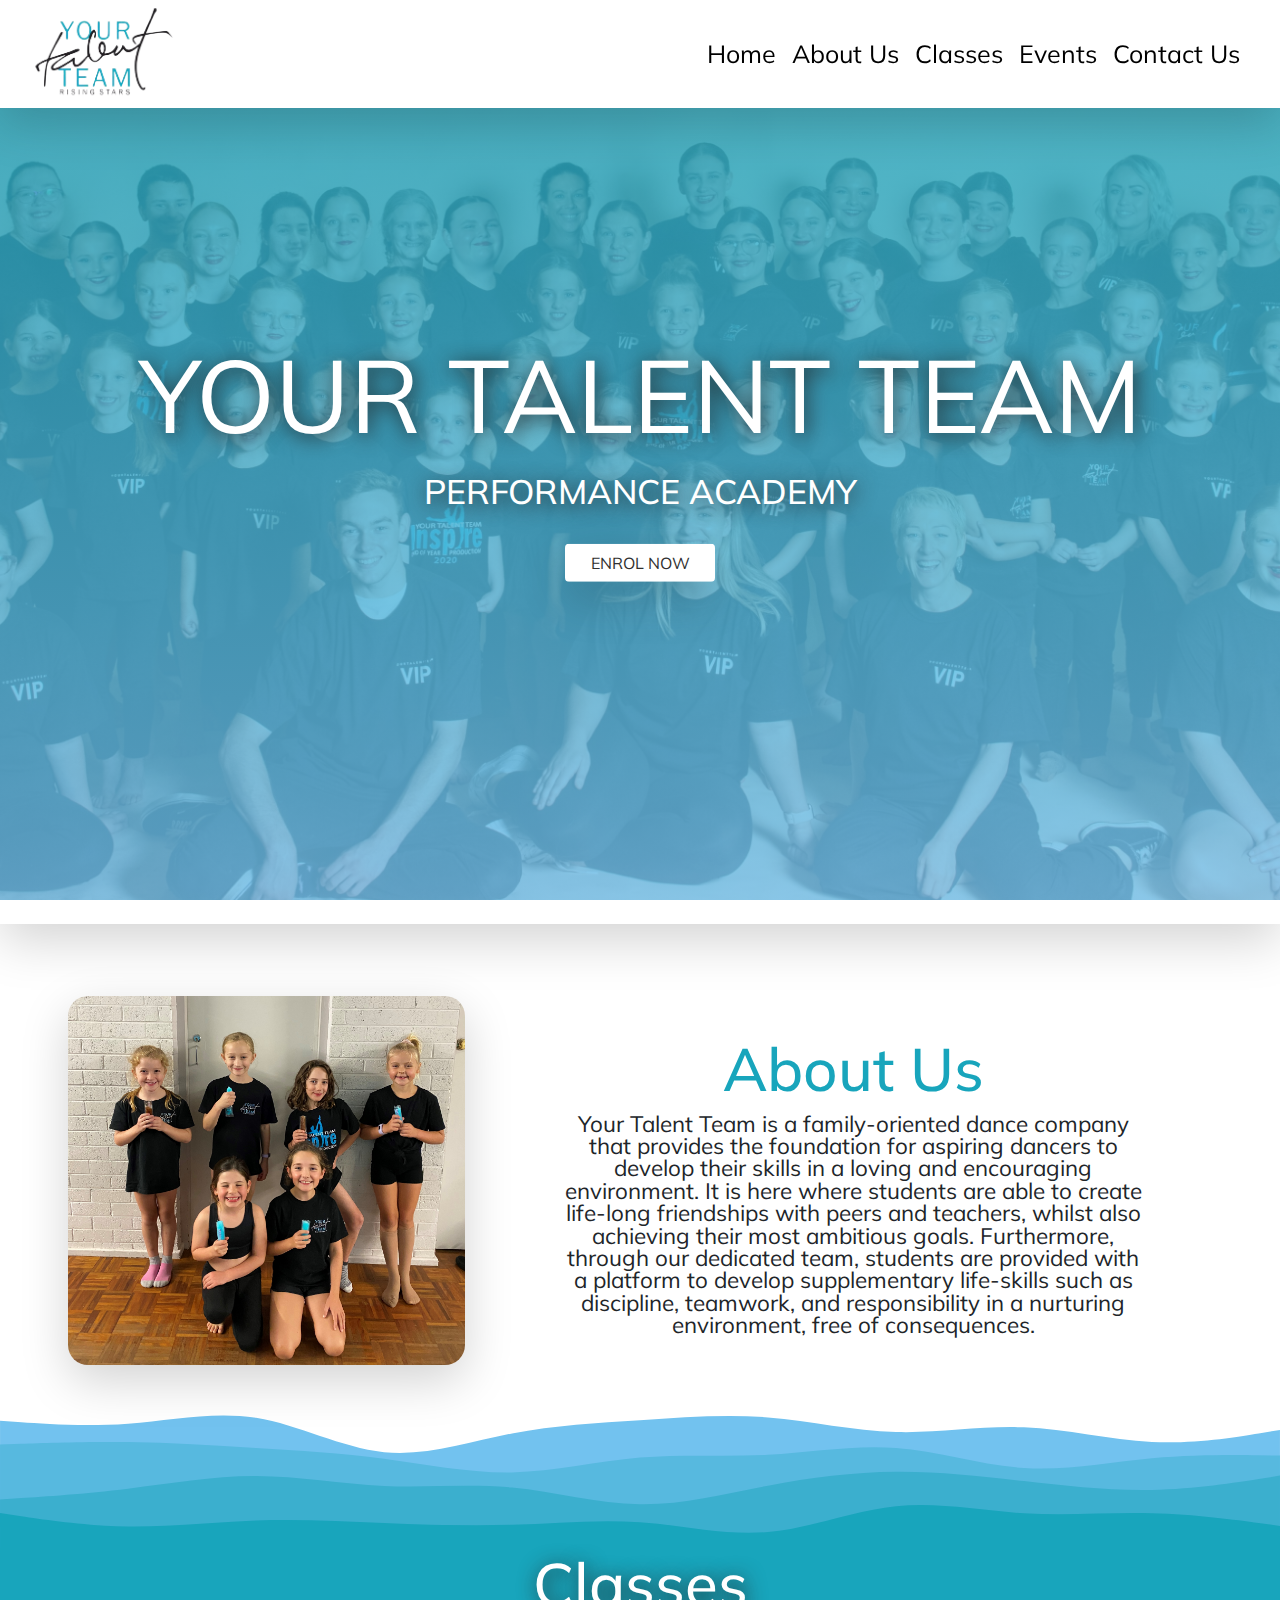
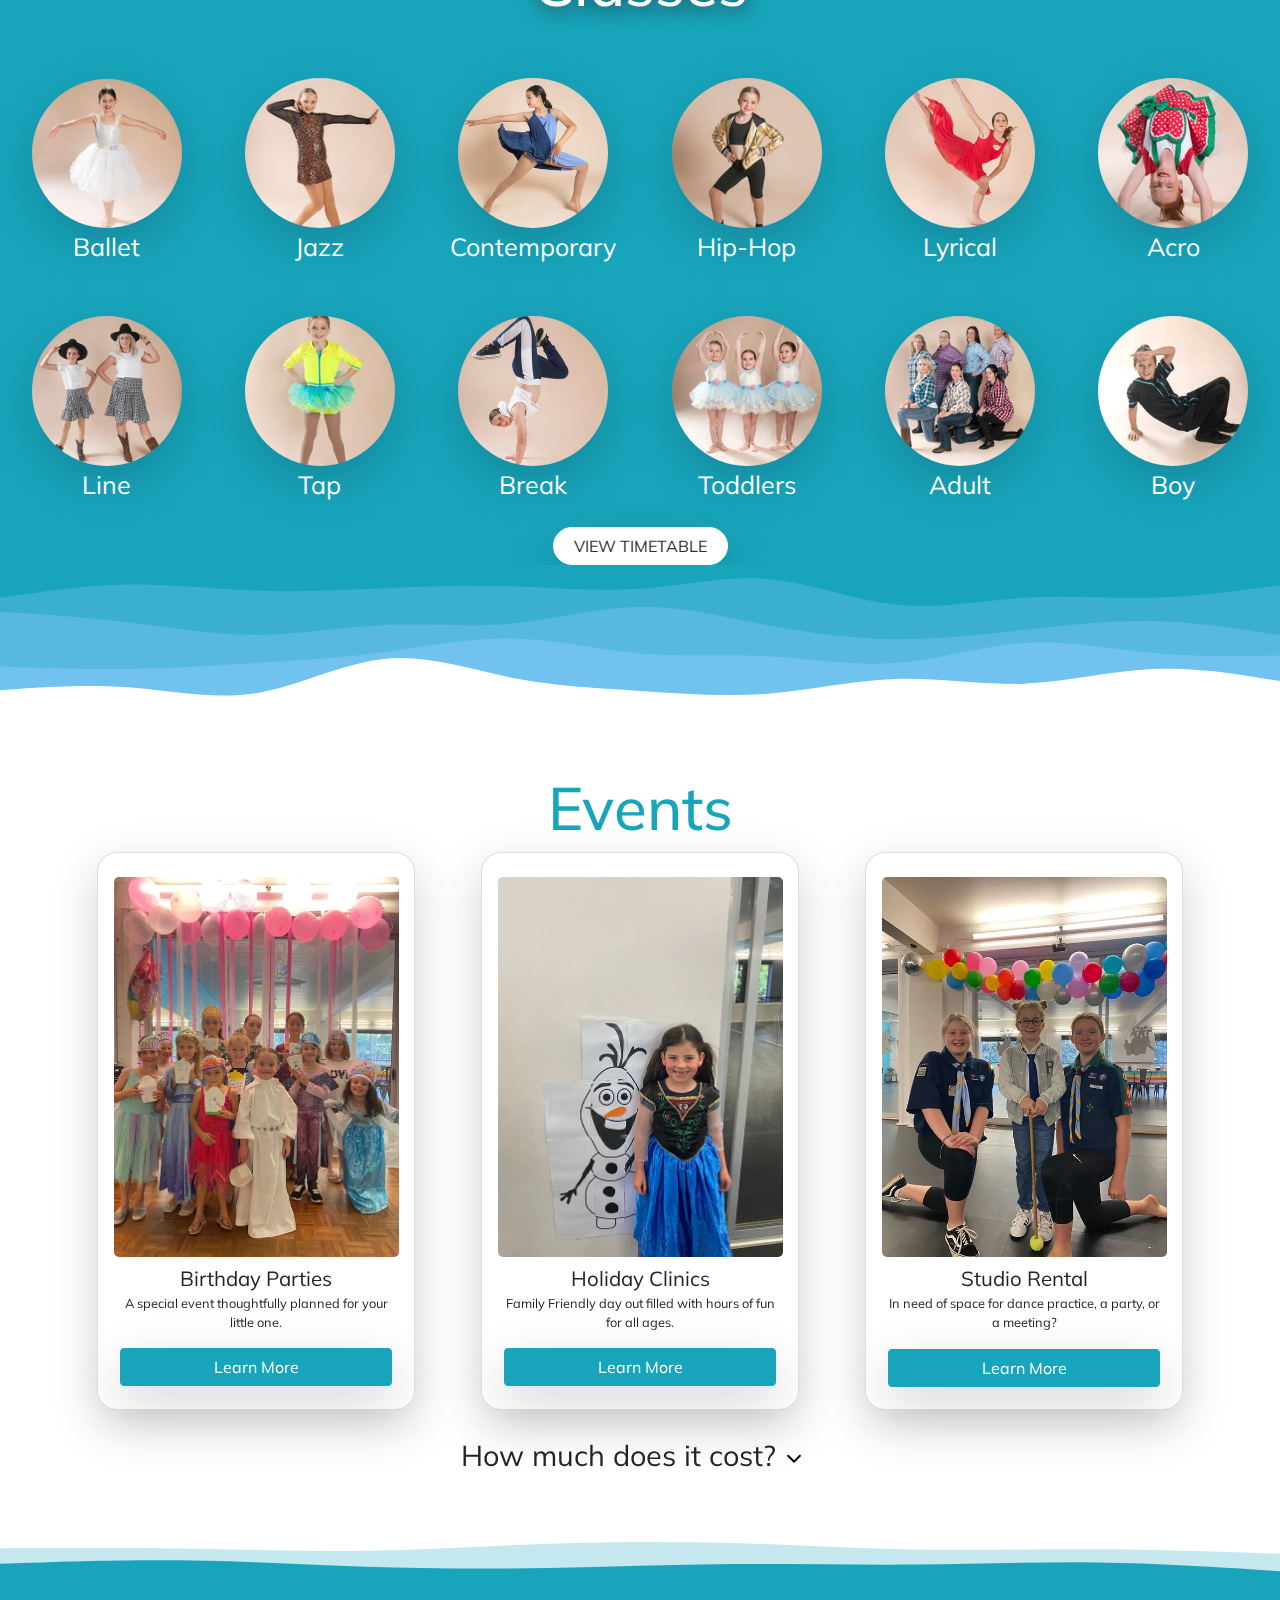
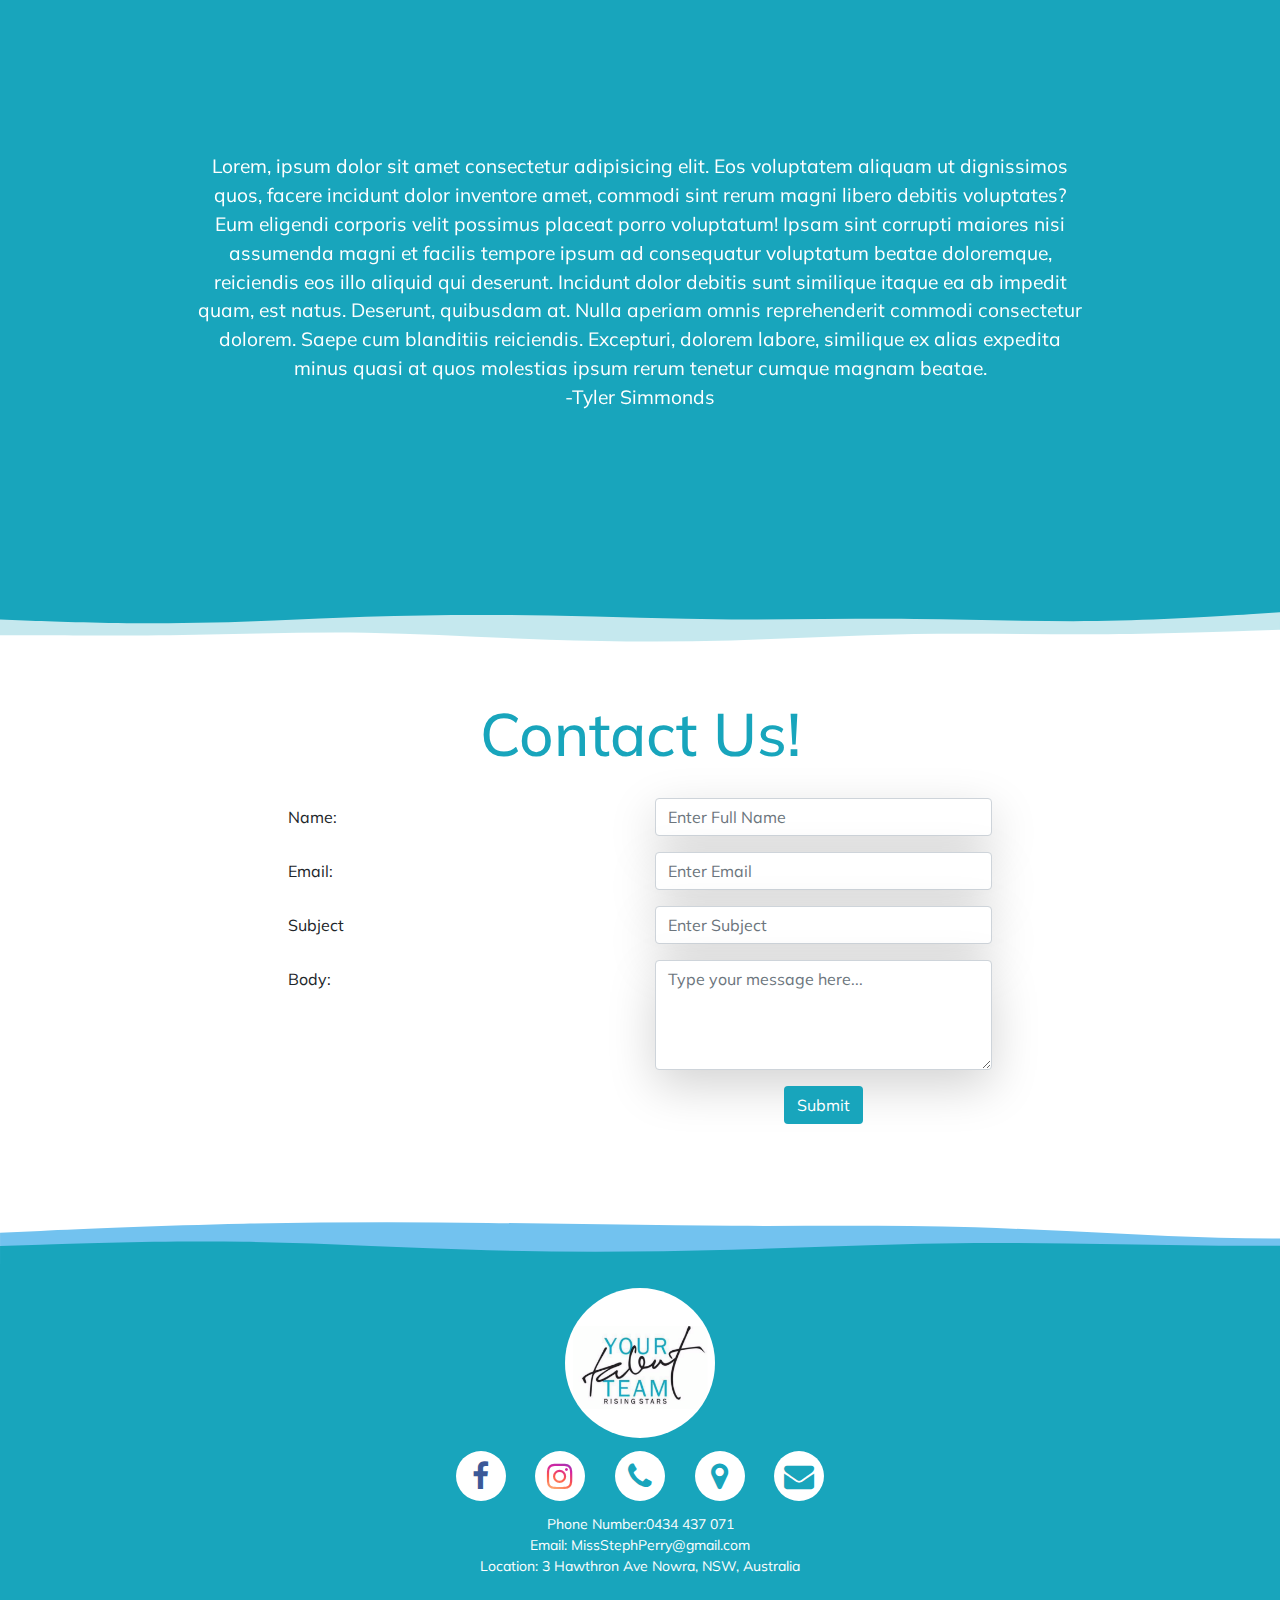
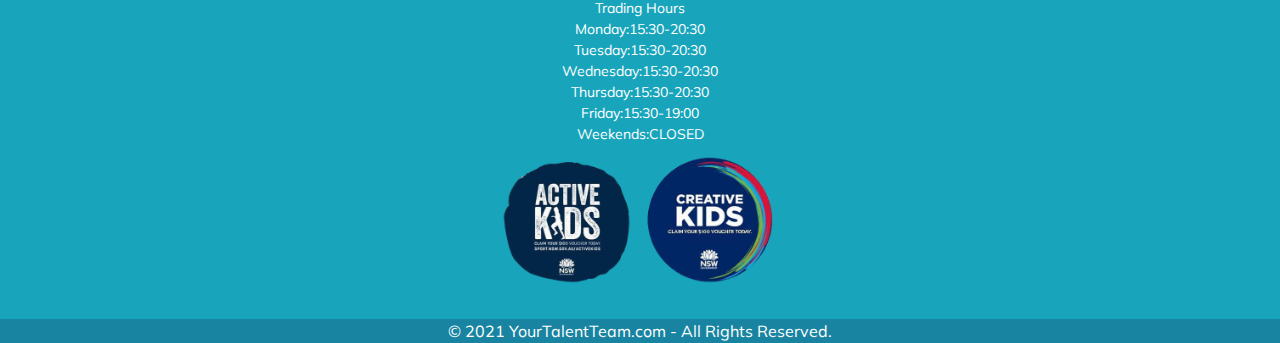
==== commit a22af77e: "optimization" ====
--- a/YTT/index.html
+++ b/YTT/index.html
@@ -1,4 +1,40 @@
+<?php
+if (isset($_POST['name']) && $_POST['name'] != '') {
+    if (isset($_POST['subject']) && $_POST['subject'] != '')
+        if (isset($_POST['Email']) && $_POST['Email'] != '' && filter_var($_POST['Email'], FILTER_VALIDATE_EMAIL)) {
+            if (isset($_POST['message']) && $_POST['message'] != '') {
+                $fullName = $_POST['name'];
+                $email = $_POST['Email'];
+                $intro = $_POST['message'];
+                $sub = $_POST['subject'];
+
+                $to = 'tyler.simmonds254@gmail.com';
+                $subject = 'Contact-Form';
+
+                $body = '';
+                $body .= "Name: " . $fullName . "\r\n";
+                $body .= "Email: " . $email . "\r\n";
+                $body .= "Subject: " . $sub . "\r\n";
+                $body .= "Message: " . $intro . "\r\n";
+
+
+                $headers = "MIME-Version: 1.0" . "\r\n";
+                $headers .= "Content-type:text/html;charset=UTF-8" . "\r\n";
+
+                $headers .= 'From: <tyler.simmondsYTT@gmail.com>' . "\r\n";
+                $message = nl2br($body);
+                if (mail($to, $subject, $message, $headers)) {
+                    $message_sent = true;
+                }
+            }
+        }
+}
+
+
+?>
+
 <html lang="en">
+
 <head>
     <title>Your Talent Team</title>
     <link rel='icon' type='image/x-icon' href='imgs/image.png'>
@@ -57,7 +93,7 @@
                 <a href='#enrol-div' class="btn shadow-lg title-entrance" id='enrol-btn' style='border: 1px solid transparent;'>ENROL NOW</a>
             </div>
         </div>
-        <br/><br class='vanish'/><br class='vanish'>
+        <br /><br class='vanish' /><br class='vanish'>
     </section>
 
     <section>
@@ -206,116 +242,125 @@
                 <h1 id="event-title" class='module'>Events</h1>
                 <div class="row mx-auto justify-content-center" style='padding-left:5%;padding-right:5%;'>
                     <div class="col-md-4 col-xs-8 col-sm-8">
-                        <div class="card event-card shadow-lg flip-box module">
-                            <div class="flip-box-inner" id="toggle-me-2-c">
-                                <div class="flip-box-front" id="event-card-1">
-                                    <img class=" event-photo" src="imgs/Events/event1.png" alt="Holiday Clinics" />
-                                    <div class="card-body">
-                                        <span class="card-front-title">Birthday Parties</span>
-                                        <p class='card-front-title-text'>A special event thoughtfully planned for your little one.</p>
-                                        <a class="btn btn-primary find-out-more shadow-lg" id="toggle-card-2-c">Learn
-                                            More</a>
+                        <div class='adjust'>
+                            <div class="card event-card shadow-lg flip-box module">
+                                <div class="flip-box-inner" id="toggle-me-2-c">
+                                    <div class="flip-box-front" id="event-card-1">
+                                        <img class=" event-photo" src="imgs/Events/event1.png" alt="Holiday Clinics" />
+                                        <div class="card-body">
+                                            <span class="card-front-title">Birthday Parties</span>
+                                            <p class='card-front-title-text'>A special event thoughtfully planned for your little one.</p>
+                                            <a class="btn btn-primary find-out-more shadow-lg" id="toggle-card-2-c">Learn
+                                                More</a>
+                                            <br />
+                                        </div>
+                                    </div>
+                                    <div class="flip-box-back">
                                         <br />
+                                        <p class="event-title-text"><strong>Birthday Parties</strong></p>
+                                        <p class="event-text">
+                                            The Birthday packages at YTT are offered to provide a simple
+                                            yet special day for your child and their friends
+                                        </p>
+                                        <p class="event-text">
+                                            Each party is uniquely planned by us, allowing you to offload
+                                            all of the planning stress
+                                        </p>
+                                        <p class="event-text">
+                                            Running for 2 hours, all of our packages include a safe party
+                                            venue, entertainment and a party host. If you would like to
+                                            extend on this, we have add-on's such as game supplies and
+                                            theme appropriate decorations.
+                                        </p>
+                                        <p class="event-text">
+                                            By purchasing one of our birthday packages, your child will
+                                            have the special day they deserve.
+                                        </p>
+
+                                        <a class="btn btn-primary find-out-more flip-button shadow-lg" id="return-card-2-c" style='width:90%'>Return</a>
                                     </div>
                                 </div>
-                                <div class="flip-box-back">
-                                    <br />
-                                    <p class="event-title-text"><strong>Birthday Parties</strong></p>
-                                    <p class="event-text">
-                                        The Birthday packages at YTT are offered to provide a simple
-                                        yet special day for your child and their friends
-                                    </p>
-                                    <p class="event-text">
-                                        Each party is uniquely planned by us, allowing you to offload
-                                        all of the planning stress
-                                    </p>
-                                    <p class="event-text">
-                                        Running for 2 hours, all of our packages include a safe party
-                                        venue, entertainment and a party host. If you would like to
-                                        extend on this, we have add-on's such as game supplies and
-                                        theme appropriate decorations.
-                                    </p>
-                                    <p class="event-text">
-                                        By purchasing one of our birthday packages, your child will
-                                        have the special day they deserve.
-                                    </p>
-
-                                    <a class="btn btn-primary find-out-more flip-button shadow-lg" id="return-card-2-c" style='width:90%'>Return</a>
-                                </div>
-                            </div>
-                        </div>
+                            </div>
+                        </div>
+
                     </div>
 
                     <br />
                     <div class='col-md-4 col-xs-8 col-sm-8'>
-                        <div class="card event-card shadow-lg flip-box module">
-                            <div class="flip-box-inner" id="toggle-me-c">
-                                <div class="flip-box-front" id="event-card-2">
-                                    <img class="event-photo" src="imgs/Events/event2.png" alt="Holiday Clinics" />
-                                    <div class="card-body">
-                                        <span class="card-front-title">Holiday Clinics</span>
-                                        <p class='card-front-title-text'>Family Friendly day out filled with hours of fun for all ages.</p>
-                                        <a class="btn btn-primary find-out-more shadow-lg" id="toggle-card-c">Learn More</a>
+                        <div class='adjust'>
+                            <div class="card event-card shadow-lg flip-box module">
+                                <div class="flip-box-inner" id="toggle-me-c">
+                                    <div class="flip-box-front" id="event-card-2">
+                                        <img class="event-photo" src="imgs/Events/event2.png" alt="Holiday Clinics" />
+                                        <div class="card-body">
+                                            <span class="card-front-title">Holiday Clinics</span>
+                                            <p class='card-front-title-text'>Family Friendly day out filled with hours of fun for all ages.</p>
+                                            <a class="btn btn-primary find-out-more shadow-lg" id="toggle-card-c">Learn More</a>
+                                        </div>
+                                    </div>
+                                    <div class="flip-box-back">
+                                        <br />
+                                        <p class="event-title-text"><strong>Holiday Clinics</strong></p>
+                                        <p class="event-text">
+                                            Holiday clinics are solely organised to give children of the
+                                            Shoalhaven something to look forward to during their time off
+                                            school.
+                                        </p>
+                                        <p class="event-text">
+                                            These clinics are uniquely themed by staff at YTT and do no
+                                            require any dance experience.
+                                        </p>
+                                        <p class="event-text">
+                                            Running from 9am-3pm, the kids will be involved in countless
+                                            activities that will ensure a great day outside of the house.
+                                        </p>
+                                        <p class="event-text">
+                                            By signing your child up to one of these clinics, they will be
+                                            able to connect with several children their age and provide
+                                            you with a massive break.
+                                        </p>
+
+                                        <a class="btn btn-primary find-out-more flip-button shadow-lg" id="return-card-c" style='width:90%'>Return</a>
                                     </div>
                                 </div>
-                                <div class="flip-box-back">
-                                    <br />
-                                    <p class="event-title-text"><strong>Holiday Clinics</strong></p>
-                                    <p class="event-text">
-                                        Holiday clinics are solely organised to give children of the
-                                        Shoalhaven something to look forward to during their time off
-                                        school.
-                                    </p>
-                                    <p class="event-text">
-                                        These clinics are uniquely themed by staff at YTT and do no
-                                        require any dance experience.
-                                    </p>
-                                    <p class="event-text">
-                                        Running from 9am-3pm, the kids will be involved in countless
-                                        activities that will ensure a great day outside of the house.
-                                    </p>
-                                    <p class="event-text">
-                                        By signing your child up to one of these clinics, they will be
-                                        able to connect with several children their age and provide
-                                        you with a massive break.
-                                    </p>
-
-                                    <a class="btn btn-primary find-out-more flip-button shadow-lg" id="return-card-c" style='width:90%'>Return</a>
-                                </div>
-                            </div>
-                        </div>
+                            </div>
+                        </div>
+
                     </div>
 
                     <br />
                     <div class='col-md-4 col-xs-8 col-sm-8'>
-                        <div class="card  event-card shadow-lg flip-box module">
-                            <div class="flip-box-inner" id="toggle-me-3-c">
-                                <div class="flip-box-front" id="event-card-3">
-                                    <img class="event-photo" src="imgs/Events/event3.png" alt="Holiday Clinics" />
-                                    <div class="card-body">
-                                        <span class="card-front-title">Studio Rental</span>
-                                        <p class='card-front-title-text'>In need of space for dance practice, a party, or a meeting?</p>
-                                        <a class="btn btn-primary find-out-more shadow-lg" id="toggle-card-3-c">Learn
-                                            More</a>
+                        <div class='adjust'>
+                            <div class="card  event-card shadow-lg flip-box module">
+                                <div class="flip-box-inner" id="toggle-me-3-c">
+                                    <div class="flip-box-front" id="event-card-3">
+                                        <img class="event-photo" src="imgs/Events/event3.png" alt="Holiday Clinics" />
+                                        <div class="card-body">
+                                            <span class="card-front-title">Studio Rental</span>
+                                            <p class='card-front-title-text'>In need of space for dance practice, a party, or a meeting?</p>
+                                            <a class="btn btn-primary find-out-more shadow-lg" id="toggle-card-3-c">Learn
+                                                More</a>
+                                        </div>
+                                    </div>
+                                    <div class="flip-box-back">
+                                        <br />
+                                        <p class="event-title-text"><strong>Studio Rental</strong></p>
+                                        <p class="event-text">
+                                            When we aren't running classes at YTT, our studio space is always up for rental!
+                                        </p>
+                                        <p class="event-text">
+                                            Within the open-plan layout, the studio has great air flow with multiple windows and ceiling fans, as well as air conditioning.
+                                        </p>
+                                        <p class="event-text">
+                                            This space is regularly used for sizeable work functions, photo/video shoots, private rehearsals, fitness classes and much more!
+                                        </p>
+
+                                        <a class="btn btn-primary find-out-more flip-button shadow-lg" id="return-card-3-c" style='width:90%'>Return</a>
                                     </div>
                                 </div>
-                                <div class="flip-box-back">
-                                    <br />
-                                    <p class="event-title-text"><strong>Studio Rental</strong></p>
-                                    <p class="event-text">
-                                        When we aren't running classes at YTT, our studio space is always up for rental!
-                                    </p>
-                                    <p class="event-text">
-                                        Within the open-plan layout, the studio has great air flow with multiple windows and ceiling fans, as well as air conditioning.
-                                    </p>
-                                    <p class="event-text">
-                                        This space is regularly used for sizeable work functions, photo/video shoots, private rehearsals, fitness classes and much more!
-                                    </p>
-
-                                    <a class="btn btn-primary find-out-more flip-button shadow-lg" id="return-card-3-c" style='width:90%'>Return</a>
-                                </div>
-                            </div>
-                        </div>
+                            </div>
+                        </div>
+
                     </div>
 
 
@@ -458,7 +503,7 @@
         </div>
         <br>
         <div class='mx-auto justify-content-center container-fluid d-flex'>
-            <span style='font-size:2rem;position:absolute'>How much does it cost?
+            <span style='font-size:1.8rem;position:absolute'>How much does it cost?
                 <a href='#more-info' data-toggle='collapse'><i class='fa fa-angle-down' style="margin-left:-15px;color: black;vertical-align: middle;text-decoration:none;"></i>
                 </a>
             </span>
@@ -628,7 +673,7 @@
             </div>
         </div>
     </section>
-    <section style='margin-top:-175px'>
+    <section style='margin-top:-7vw'>
         <svg xmlns="http://www.w3.org/2000/svg" xmlns:xlink="http://www.w3.org/1999/xlink" id="visual" id="contact-svg" viewBox="0 0 1440 200" width='100%' version="1.1">
             <path d="M0 165L45.7 163C91.3 161 182.7 157 274.2 155C365.7 153 457.3 153 548.8 154C640.3 155 731.7 157 823 157.3C914.3 157.7 1005.7 156.3 1097 159C1188.3 161.7 1279.7 168.3 1371.2 170.7C1462.7 173 1554.3 171 1645.8 168.3C1737.3 165.7 1828.7 162.3 1874.3 160.7L1920 159L1920 201L1874.3 201C1828.7 201 1737.3 201 1645.8 201C1554.3 201 1462.7 201 1371.2 201C1279.7 201 1188.3 201 1097 201C1005.7 201 914.3 201 823 201C731.7 201 640.3 201 548.8 201C457.3 201 365.7 201 274.2 201C182.7 201 91.3 201 45.7 201L0 201Z" fill="#72c2ef" />
             <path d="M0 180L45.7 178.5C91.3 177 182.7 174 274.2 175.3C365.7 176.7 457.3 182.3 548.8 184.8C640.3 187.3 731.7 186.7 823 184.2C914.3 181.7 1005.7 177.3 1097 176.7C1188.3 176 1279.7 179 1371.2 179.7C1462.7 180.3 1554.3 178.7 1645.8 179.3C1737.3 180 1828.7 183 1874.3 184.5L1920 186L1920 201L1874.3 201C1828.7 201 1737.3 201 1645.8 201C1554.3 201 1462.7 201 1371.2 201C1279.7 201 1188.3 201 1097 201C1005.7 201 914.3 201 823 201C731.7 201 640.3 201 548.8 201C457.3 201 365.7 201 274.2 201C182.7 201 91.3 201 45.7 201L0 201Z" fill="#18a5bc" />
--- a/YTT/css/style.css
+++ b/YTT/css/style.css
@@ -1,7 +1,7 @@
 @import url("https://fonts.googleapis.com/css2?family=Mulish:wght@200&display=swap");
 html, body {
   scroll-behavior: smooth;
-  scroll-padding-top: 14vh;
+  scroll-padding-top: 11vh;
   overflow-x: hidden;
   font-family: "Mulish", sans-serif !important;
   min-width: 320px; }
@@ -208,7 +208,7 @@
   padding: 0.4rem !important;
   padding-bottom: 1.5rem !important; }
   .flip-box-back .event-text {
-    font-size: 1.3vw; }
+    font-size: 1.2vw; }
   .flip-box-back .event-title-text {
     font-size: 1.48vw; }
 
@@ -409,10 +409,12 @@
   text-align: center; }
 
 .event-card {
-  margin-top: 20px;
-  margin-top: 0.2vw;
-  margin-left: 1vw;
-  margin-right: 1vw; }
+  width: 80%;
+  text-align: center !important;
+  margin: 0 auto !important; }
+
+.adjust {
+  width: 100%; }
 
 #event-div {
   font-family: "Mulish", sans-serif;
@@ -477,6 +479,9 @@
   background-color: #1884a1;
   color: white; }
 
+@media screen and (max-width: 1200px) {
+  #test-background {
+    height: 60vw !important; } }
 @media screen and (max-width: 992px) {
   #about-paragraph {
     font-size: 3vw !important; } }
@@ -485,7 +490,10 @@
     background-attachment: scroll; } }
 @media screen and (max-width: 675px) {
   #about-paragraph {
-    font-size: 4vw !important; } }
+    font-size: 4vw !important; }
+
+  #test-background {
+    height: 60vh !important; } }
 @media screen and (max-width: 575px) {
   #about-paragraph {
     font-size: 5vw !important;
@@ -502,10 +510,7 @@
     display: block; }
 
   #event-carousel {
-    display: block; }
-
-  #test-background {
-    height: 60vh !important; } }
+    display: block; } }
 .event-carousel-indicator .active {
   background-color: #18a5bc !important; }
 
@@ -556,6 +561,9 @@
 
   .sub-text {
     font-size: 5vw !important; } }
+@media screen and (max-width: 1500px) {
+  .event-card {
+    width: 90% !important; } }
 @media screen and (max-width: 1199px) {
   .class-card-title {
     font-size: 3vw !important; }
@@ -574,7 +582,7 @@
     padding-right: 0px; }
 
   .event-text {
-    font-size: 1.2vw !important; }
+    font-size: 1.3vw !important; }
 
   .event-title-text {
     font-size: 2.4vw !important; }
@@ -590,7 +598,10 @@
     width: 90%; }
 
   .card-front-title-text {
-    font-size: 1.25vw !important; } }
+    font-size: 1.25vw !important; }
+
+  .event-card {
+    width: 100% !important; } }
 @media screen and (max-width: 767px) {
   .event-text {
     font-size: 2.5vw !important; }
@@ -602,7 +613,7 @@
     font-size: 4vw; }
 
   .test-carousel-text {
-    font-size: 3vw !important;
+    font-size: 2.75vw !important;
     padding-left: 5vw;
     padding-right: 5vw; }
 
@@ -664,16 +675,16 @@
     font-size: 3.6vw !important; } }
 @media screen and (max-width: 713px) {
   #show-hamburger {
-    display: block; }
-
-  #YTT-nav {
-    height: 10vh !important; }
-
-  .hide {
-    display: none; } }
+    display: block; } }
 @media screen and (min-width: 1000px) {
   #show-hamburger {
     display: none; } }
+@media screen and (max-width: 999px) {
+  .hide {
+    display: none !important; } }
+@media screen and (max-width: 1200px) {
+  #YTT-nav {
+    height: 10vh !important; } }
 .overlay {
   height: 0%;
   width: 100%;
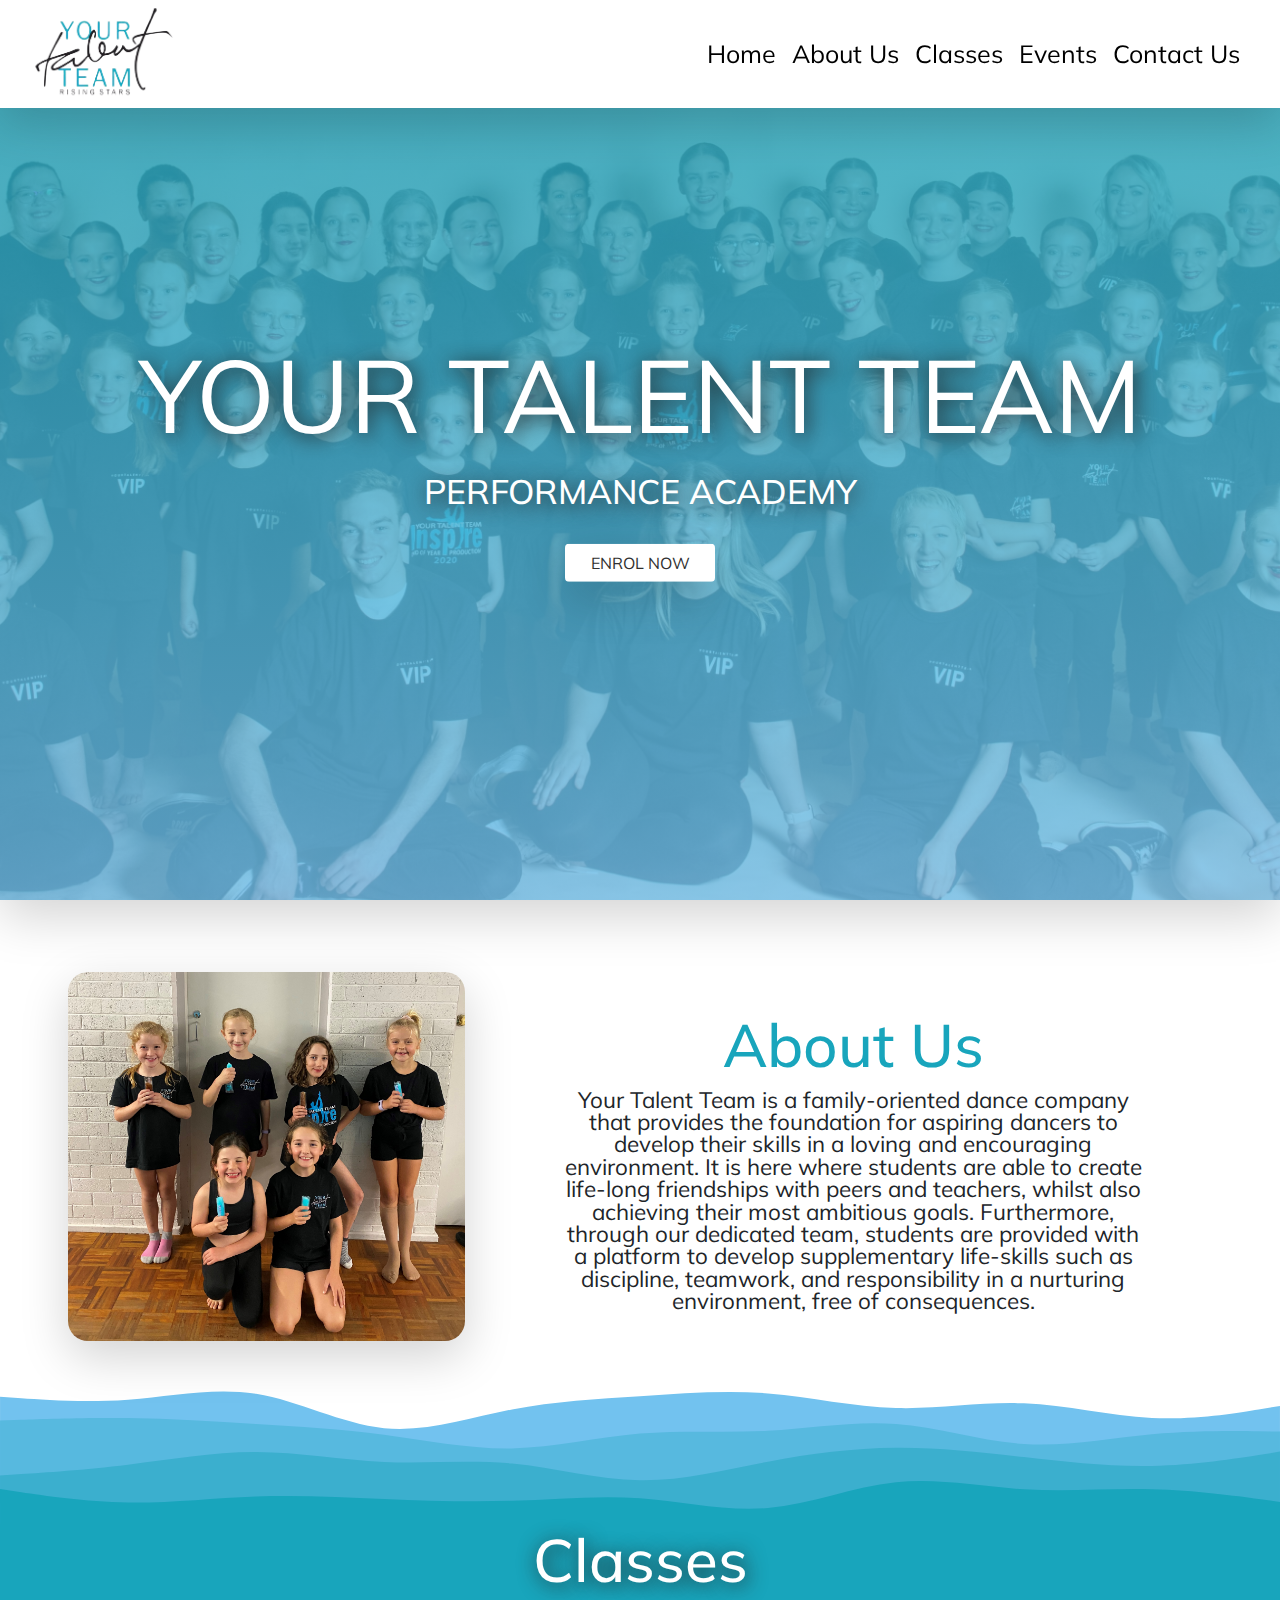
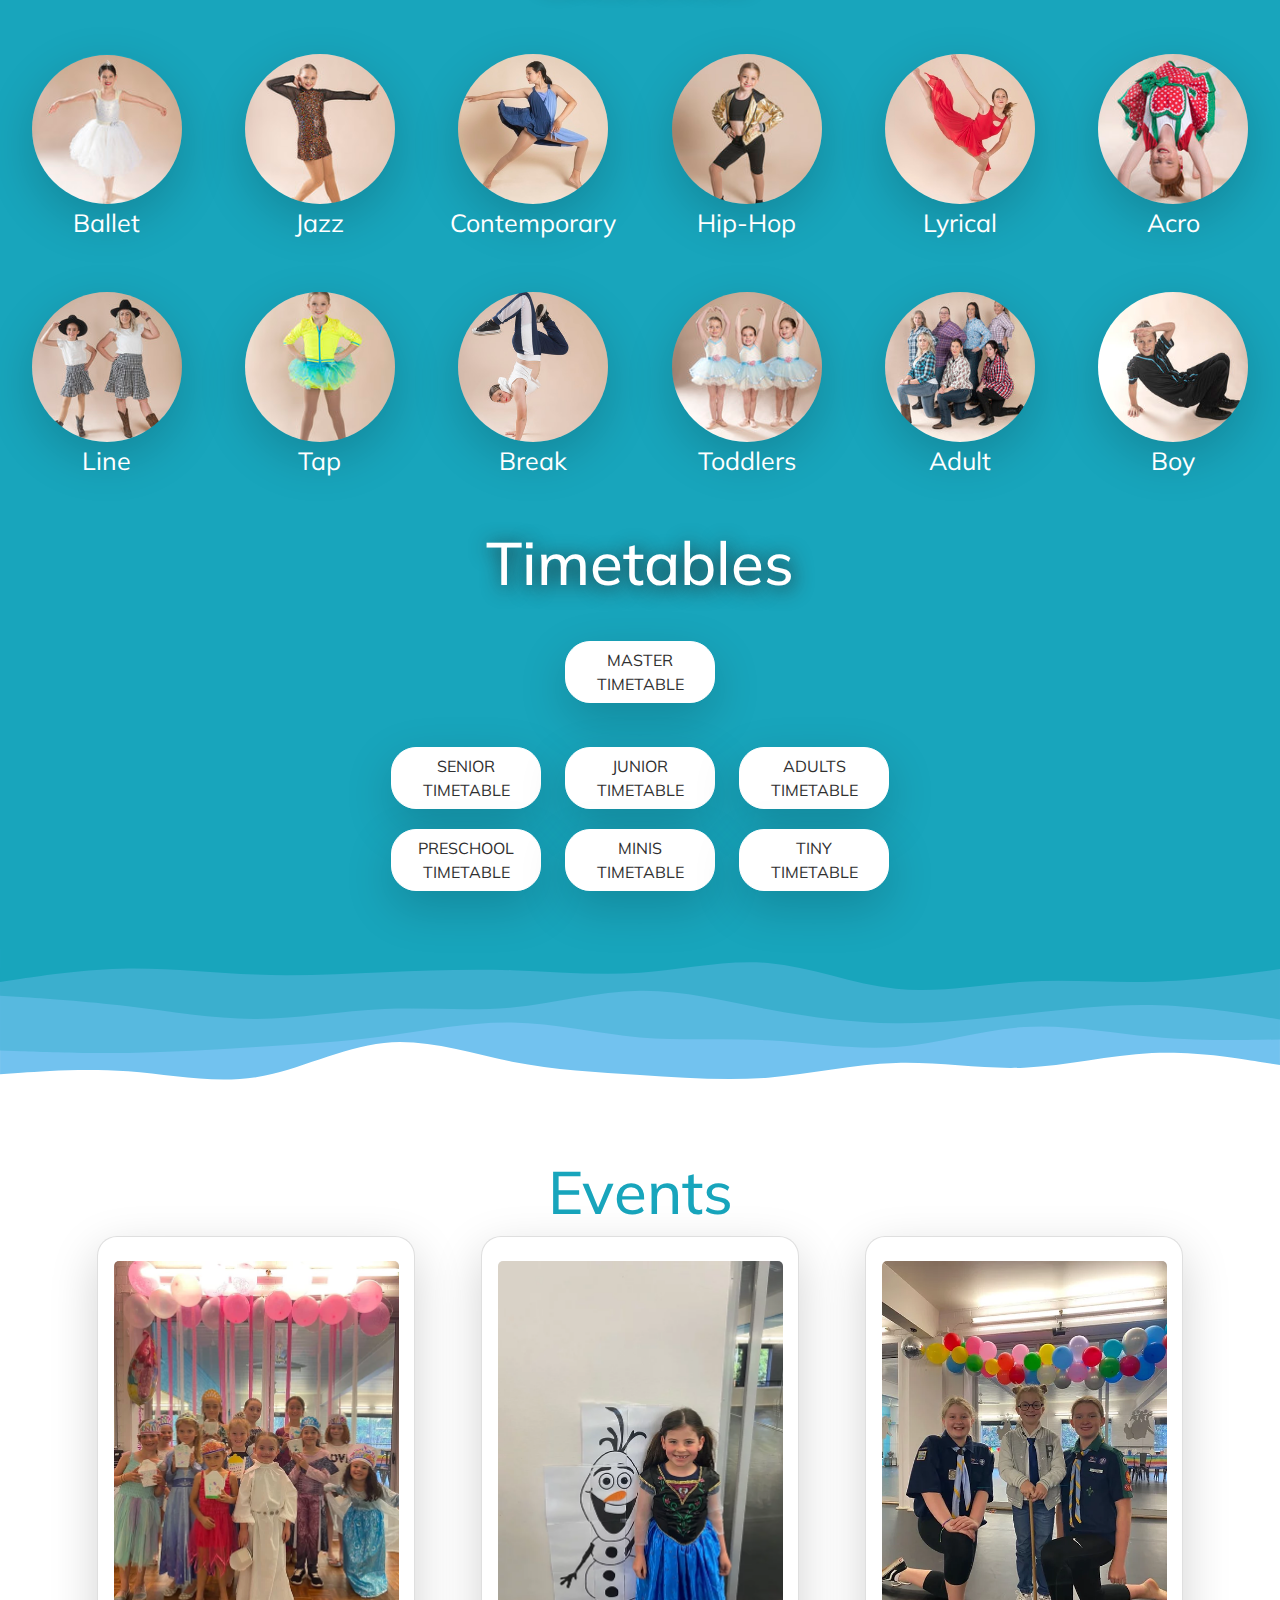
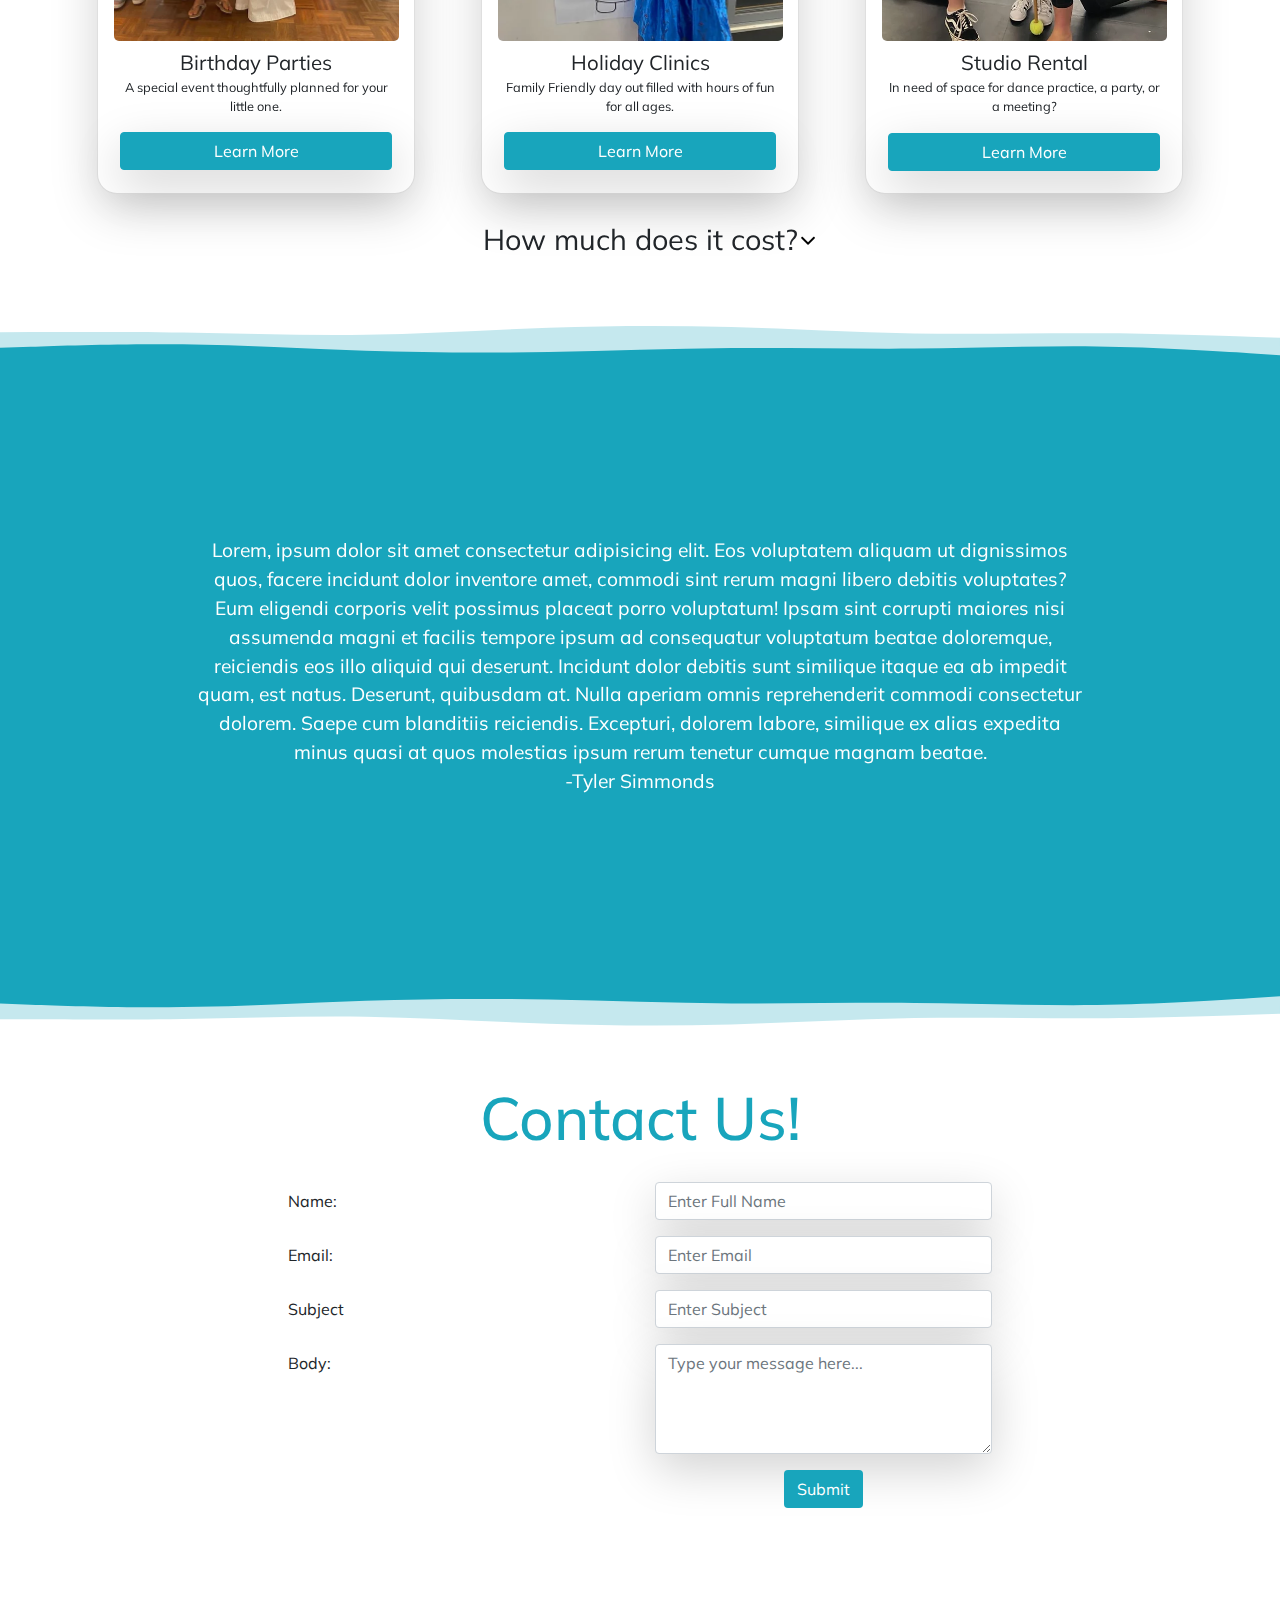
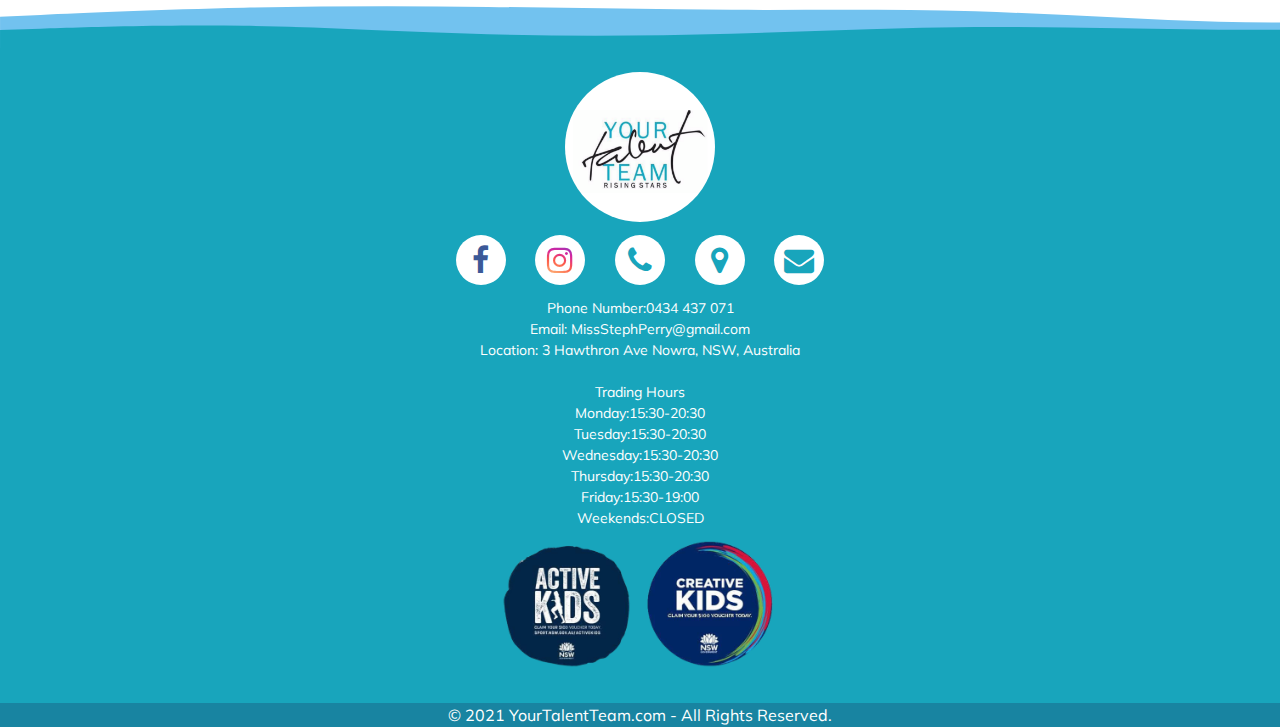
==== commit 5f1570f3: "faculty updated, timetable implementation" ====
--- a/YTT/index.html
+++ b/YTT/index.html
@@ -1,38 +1,3 @@
-<?php
-if (isset($_POST['name']) && $_POST['name'] != '') {
-    if (isset($_POST['subject']) && $_POST['subject'] != '')
-        if (isset($_POST['Email']) && $_POST['Email'] != '' && filter_var($_POST['Email'], FILTER_VALIDATE_EMAIL)) {
-            if (isset($_POST['message']) && $_POST['message'] != '') {
-                $fullName = $_POST['name'];
-                $email = $_POST['Email'];
-                $intro = $_POST['message'];
-                $sub = $_POST['subject'];
-
-                $to = 'tyler.simmonds254@gmail.com';
-                $subject = 'Contact-Form';
-
-                $body = '';
-                $body .= "Name: " . $fullName . "\r\n";
-                $body .= "Email: " . $email . "\r\n";
-                $body .= "Subject: " . $sub . "\r\n";
-                $body .= "Message: " . $intro . "\r\n";
-
-
-                $headers = "MIME-Version: 1.0" . "\r\n";
-                $headers .= "Content-type:text/html;charset=UTF-8" . "\r\n";
-
-                $headers .= 'From: <tyler.simmondsYTT@gmail.com>' . "\r\n";
-                $message = nl2br($body);
-                if (mail($to, $subject, $message, $headers)) {
-                    $message_sent = true;
-                }
-            }
-        }
-}
-
-
-?>
-
 <html lang="en">
 
 <head>
@@ -220,7 +185,34 @@
                     </div>
                 </div>
                 <br />
-                <a href='imgs/timetable.PNG' class="btn shadow-lg module" id='timetable' target='_blank' style='border: 1px solid transparent;'>VIEW TIMETABLE</a>
+                <br/>
+                <h1 class='module'><a href='classes.html' id="classes-title">Timetables</a></h1>
+                <br/>
+                <div class='row justify-content-center'>
+                <div href='imgs/timetable.PNG' class="btn shadow-lg module col-md-2 col-6  timetable-button" id='timetable' target='_blank' style='border: 1px solid transparent;'>MASTER<br>TIMETABLE</div>
+                </div>
+                <br/>
+                <div class='row justify-content-center' id='disappear'>
+                    <div href='imgs/timetable.PNG' class="btn shadow-lg module col-md-2 col-6 timetable-button" id='timetable' target='_blank' style='border: 1px solid transparent;'>SENIOR <br/> TIMETABLE</div>
+                    <div href='imgs/timetable.PNG' class="btn shadow-lg module col-md-2 col-6  timetable-button" id='timetable' target='_blank' style='border: 1px solid transparent;'>JUNIOR <br/> TIMETABLE</div>
+                    <div href='imgs/timetable.PNG' class="btn shadow-lg module col-md-2 col-6 timetable-button" id='timetable' target='_blank' style='border: 1px solid transparent;'>ADULTS <br>TIMETABLE</div>
+                    
+                </div>
+                <div class='row justify-content-center' id='disappear'>
+                    <div href='imgs/timetable.PNG' class="btn shadow-lg module col-md-2 timetable-button" id='timetable' target='_blank' style='border: 1px solid transparent;'>PRESCHOOL<br> TIMETABLE</div>
+                    <div href='imgs/timetable.PNG' class="btn shadow-lg module col-md-2 col-6 timetable-button" id='timetable' target='_blank' style='border: 1px solid transparent;'>MINIS<br> TIMETABLE</div>
+                    <div href='imgs/timetable.PNG' class="btn shadow-lg module col-md-2 col-6 timetable-button" id='timetable' target='_blank' style='border: 1px solid transparent;'>TINY <br>TIMETABLE</div>
+                
+                </div>
+                <div class='row justify-content-center' id='appear'>
+                <div href='imgs/timetable.PNG' class="btn shadow-lg module col-md-2 col-6 timetable-button" id='timetable' target='_blank' style='border: 1px solid transparent;'>SENIOR <br/> TIMETABLE</div>
+                    <div href='imgs/timetable.PNG' class="btn shadow-lg module col-md-2 col-6  timetable-button" id='timetable' target='_blank' style='border: 1px solid transparent;'>JUNIOR <br/> TIMETABLE</div>
+                    <div href='imgs/timetable.PNG' class="btn shadow-lg module col-md-2 col-6 timetable-button" id='timetable' target='_blank' style='border: 1px solid transparent;'>ADULTS <br>TIMETABLE</div>
+                <div href='imgs/timetable.PNG' class="btn shadow-lg module col-md-2 timetable-button" id='timetable' target='_blank' style='border: 1px solid transparent;'>PRESCHOOL<br> TIMETABLE</div>
+                    <div href='imgs/timetable.PNG' class="btn shadow-lg module col-md-2 col-6 timetable-button" id='timetable' target='_blank' style='border: 1px solid transparent;'>MINIS<br> TIMETABLE</div>
+                    <div href='imgs/timetable.PNG' class="btn shadow-lg module col-md-2 col-6 timetable-button" id='timetable' target='_blank' style='border: 1px solid transparent;'>TINY <br>TIMETABLE</div>
+                </div>
+                <br/><br/>
             </div>
 
         </div>
@@ -504,7 +496,7 @@
         <br>
         <div class='mx-auto justify-content-center container-fluid d-flex'>
             <span style='font-size:1.8rem;position:absolute'>How much does it cost?
-                <a href='#more-info' data-toggle='collapse'><i class='fa fa-angle-down' style="margin-left:-15px;color: black;vertical-align: middle;text-decoration:none;"></i>
+                <a href='#more-info' data-toggle='collapse'><i class='fa fa-angle-down' style="margin-left:-15px;top:0px;color: black;vertical-align: middle;text-decoration:none;"></i>
                 </a>
             </span>
             <div id='more-info' class='collapse'>
--- a/YTT/css/style.css
+++ b/YTT/css/style.css
@@ -4,11 +4,13 @@
   scroll-padding-top: 11vh;
   overflow-x: hidden;
   font-family: "Mulish", sans-serif !important;
-  min-width: 320px; }
+  min-width: 320px;
+}
 
 #socials-div {
   background-color: #18a5bc;
-  text-align: center; }
+  text-align: center;
+}
 
 .fa {
   padding: 10px;
@@ -18,22 +20,27 @@
   text-decoration: none !important;
   background-color: white;
   border-radius: 50%;
-  color: #18a5bc; }
+  color: #18a5bc;
+}
 
 .icon {
-  margin: 1vw; }
+  margin: 1vw;
+}
 
 .fa:hover {
   transform: scale(1.1);
   -webkit-transform: scale(1.1);
   text-decoration: none !important;
-  color: #18a5bc; }
+  color: #18a5bc;
+}
 
 .fa-facebook {
-  color: #3b5998; }
+  color: #3b5998;
+}
 
 .fa-facebook:hover {
-  color: #3b5998 !important; }
+  color: #3b5998 !important;
+}
 
 #insta-back {
   font-size: 30px;
@@ -41,105 +48,139 @@
   text-decoration: none !important;
   background-color: white;
   border-radius: 50%;
-  display: inline-block; }
+  display: inline-block;
+}
 
 #insta-back:hover {
   transform: scale(1.1);
-  -webkit-transform: scale(1.1); }
+  -webkit-transform: scale(1.1);
+}
 
 #insta {
   background: radial-gradient(circle at 30% 107%, #fdf497 0%, #fdf497 5%, #fd5949 45%, #d6249f 60%, #285AEB 90%);
   -webkit-background-clip: text;
   background-clip: text;
-  -webkit-text-fill-color: transparent; }
+  -webkit-text-fill-color: transparent;
+}
 
 .list {
   list-style: none;
   margin: 0;
   padding: 0;
-  font-size: 14px !important; }
+  font-size: 14px !important;
+}
 
 #footer-logo {
   height: 150px;
-  border-radius: 50%; }
+  border-radius: 50%;
+}
 
 #footer-logo:hover {
   transform: scale(1.1);
-  -webkit-transform: scale(1.1); }
+  -webkit-transform: scale(1.1);
+}
 
 .form-invalid {
-  border: solid 1px rgba(255, 0, 0, 0.5) !important; }
+  border: solid 1px rgba(255, 0, 0, 0.5) !important;
+}
 
 .fa-angle-up {
   background: none;
-  font-size: 25px !important; }
+  font-size: 25px !important;
+  position: absolute;
+  bottom: -15px;
+}
 
 .fa-angle-down {
   background: none;
-  font-size: 25px !important; }
+  font-size: 25px !important;
+  position: absolute;
+  bottom: -15px;
+}
 
 .class-img {
   width: 150px;
   border-radius: 50%;
   height: 150px;
-  object-fit: cover; }
+  object-fit: cover;
+}
 
 .class-info {
   color: white;
   font-size: 25px;
-  -webkit-transition: all .2s ease-in-out;
-  transition: all .2s ease-in-out;
-  margin-top: 50px; }
+  -webkit-transition: all 0.2s ease-in-out;
+  transition: all 0.2s ease-in-out;
+  margin-top: 50px;
+}
 
 .class-info:hover {
   text-decoration: none !important;
   color: white !important;
   transform: scale(1.1);
-  -webkit-transform: scale(1.1); }
+  -webkit-transform: scale(1.1);
+}
 
 .class-page-text {
   font-size: 1.25vw;
   line-height: 1;
   text-align: center;
   vertical-align: middle;
-  height: 100%; }
+  height: 100%;
+}
+
+.class-img-taught {
+  border-radius: 50%;
+  max-width: 75px;
+  max-height: 75px;
+}
 
 .class-page-photos {
   border-radius: 15px;
   width: 100% !important;
   max-height: 75vh;
   max-width: 100%;
-  object-fit: cover; }
+  object-fit: cover;
+}
 
 .carousel-item {
   -webkit-transition: webkit-transform 0.6s ease !important;
-  transition: transform 0.6s ease !important; }
+  transition: transform 0.6s ease !important;
+}
 
 #form1 {
-  padding: 20px; }
-  #form1 input:valid {
-    border: 1px rgba(0, 128, 0, 0.5) solid !important; }
-  #form1 input:not(:placeholder-shown):invalid {
-    border: solid 1px rgba(255, 0, 0, 0.5) !important; }
-  #form1 textarea:valid {
-    border: 1px rgba(0, 128, 0, 0.5) solid !important; }
-  #form1 textarea:not(:placeholder-shown):invalid {
-    border: solid 1px rgba(255, 0, 0, 0.5) !important; }
+  padding: 20px;
+}
+#form1 input:valid {
+  border: 1px rgba(0, 128, 0, 0.5) solid !important;
+}
+#form1 input:not(:placeholder-shown):invalid {
+  border: solid 1px rgba(255, 0, 0, 0.5) !important;
+}
+#form1 textarea:valid {
+  border: 1px rgba(0, 128, 0, 0.5) solid !important;
+}
+#form1 textarea:not(:placeholder-shown):invalid {
+  border: solid 1px rgba(255, 0, 0, 0.5) !important;
+}
 
 .class-page-text-contrast {
-  color: white !important; }
+  color: white !important;
+}
 
 .contrast-div {
-  background: #18a5bc; }
+  background: #18a5bc;
+}
 
 .flip-box {
   perspective: 1000px;
-  backface-visibility: hidden; }
+  backface-visibility: hidden;
+}
 
 #progress-bar {
   height: 8px;
   background: linear-gradient(to right, #72c2ef, #18a5bc);
-  width: 100%; }
+  width: 100%;
+}
 
 .flip-box-inner {
   position: relative;
@@ -150,31 +191,36 @@
   -webkit-transform-style: preserve-3d;
   -webkit-transition: -webkit-transform 0.6s;
   transition: transform 0.6s;
-  transform-style: preserve-3d; }
+  transform-style: preserve-3d;
+}
 
 .flip-toggle {
   -webkit-transform: rotateY(180deg);
-  transform: rotateY(180deg); }
+  transform: rotateY(180deg);
+}
 
 .title-text {
   font-size: 8vw;
   font-family: "Mulish", sans-serif;
   color: white;
   text-align: center;
-  text-shadow: 2px 3px 20px #212121; }
+  text-shadow: 2px 3px 20px #212121;
+}
 
 .sub-text {
   text-align: center;
   color: white;
   font-size: 2.66vw;
-  text-shadow: 2px 3px 20px #212121; }
+  text-shadow: 2px 3px 20px #212121;
+}
 
 .title-text-div {
   position: absolute;
   left: 50%;
   top: 50%;
   transform: translate(-50%, -50%);
-  width: 100%; }
+  width: 100%;
+}
 
 #title-div {
   background: linear-gradient(to top, rgba(114, 194, 239, 0.8), rgba(24, 165, 188, 0.8)), url("family-photo-1.jpg");
@@ -184,14 +230,16 @@
   background-size: cover;
   height: 100%;
   max-width: 100%;
-  display: table; }
+  display: table;
+}
 
 .flip-box-front {
   width: 100%;
   position: absolute;
   -webkit-backface-visibility: hidden;
   backface-visibility: hidden;
-  display: block; }
+  display: block;
+}
 
 .flip-box-back {
   color: black;
@@ -206,246 +254,313 @@
   backface-visibility: hidden;
   display: block;
   padding: 0.4rem !important;
-  padding-bottom: 1.5rem !important; }
-  .flip-box-back .event-text {
-    font-size: 1.2vw; }
-  .flip-box-back .event-title-text {
-    font-size: 1.48vw; }
+  padding-bottom: 1.5rem !important;
+}
+.flip-box-back .event-text {
+  font-size: 1.2vw;
+}
+.flip-box-back .event-title-text {
+  font-size: 1.48vw;
+}
 
 .event-title-text-1 {
-  font-size: 1.3vw; }
+  font-size: 1.3vw;
+}
 
 .more-info-event {
-  margin-top: 30px !important; }
+  margin-top: 30px !important;
+}
 
 #YTT-nav {
   height: 12vh;
-  min-height: 75px; }
+  min-height: 75px;
+}
 
 .scrolled-down {
   transform: translateY(-100%);
-  transition: all 0.3s ease-in-out; }
+  transition: all 0.3s ease-in-out;
+}
 
 .scrolled-up {
   transform: translateY(0);
-  transition: all 0.3s ease-in-out; }
+  transition: all 0.3s ease-in-out;
+}
 
 #nav-photo {
   height: 100%;
-  vertical-align: middle; }
+  vertical-align: middle;
+}
 
 .nav-item {
   color: black;
   font-family: "Mulish", sans-serif;
-  font-size: 25px; }
+  font-size: 25px;
+}
 
 .nav-item:hover {
-  color: #18a5bc; }
+  color: #18a5bc;
+}
 
 nav {
   background-color: white;
-  font-size: 20px; }
+  font-size: 20px;
+}
 
 .classes-div {
   font-family: "Mulish", sans-serif;
   background-color: #18a5bc;
-  text-align: center; }
+  text-align: center;
+}
 
 #classes-title {
   text-align: center;
   color: white !important;
   font-size: 60px;
   text-shadow: 2px 3px 20px #212121;
-  text-decoration: none; }
+  text-decoration: none;
+}
 
 #class-page-div {
   font-family: "Mulish", sans-serif;
   padding-left: 0px !important;
-  padding-right: 0px !important; }
+  padding-right: 0px !important;
+}
 
 .class-page-title {
   font-size: 3vw;
   color: #18a5bc;
   text-align: center;
-  vertical-align: middle; }
+  vertical-align: middle;
+}
 
 .class-page-title-contrast {
-  color: white !important; }
+  color: white !important;
+}
 
 #class-page-title-text {
   text-align: center;
   padding-left: 10vw;
-  padding-right: 10vw; }
+  padding-right: 10vw;
+}
 
 .card {
-  border-radius: 20px !important; }
+  border-radius: 20px !important;
+}
 
 .class-card-title {
-  font-size: 1.48vw; }
+  font-size: 1.48vw;
+}
 
 .class-card-text {
-  font-size: 0.95vw; }
+  font-size: 0.95vw;
+}
 
 #timetable {
   background-color: white;
   color: #303030 !important;
   border-color: white !important;
-  width: 175px !important;
+  max-width: 150px !important;
   justify-content: center;
-  border-radius: 25px; }
+  border-radius: 25px;
+}
+
+.timetable-button {
+  display: flex;
+  align-items: center;
+  margin: auto;
+  margin: 10px;
+  font-size: 14px;
+}
 
 #enrol-btn {
   background-color: white;
   color: #303030;
   width: 150px;
   display: block;
-  margin: 0 auto; }
+  margin: 0 auto;
+}
 
 #enrol-btn:hover {
   background-color: #e2e2e2 !important;
-  color: black !important; }
+  color: black !important;
+}
 
 #timetable:hover {
   background-color: #e2e2e2 !important;
   color: black !important;
-  border-color: #e2e2e2 !important; }
+  border-color: #e2e2e2 !important;
+}
 
 .find-out-more {
   width: 100%;
   border-color: #18a5bc !important;
   font-size: 1.25vw !important;
   margin: 0 auto;
-  padding: 0; }
+  padding: 0;
+}
 
 .find-out-more:hover {
   background-color: #1884a1 !important;
-  border-color: #1884a1 !important; }
+  border-color: #1884a1 !important;
+}
 
 .flip-button {
   position: absolute;
   bottom: 20px;
   right: 0px;
-  left: 0px; }
+  left: 0px;
+}
 
 .class-photo {
-  padding-top: 20px; }
+  padding-top: 20px;
+}
 
 .fa {
-  text-align: center; }
+  text-align: center;
+}
 
 .hamburger {
   width: 35px;
   height: 5px;
   background-color: #18a5bc;
-  margin: 6px 0; }
+  margin: 6px 0;
+}
 
 #about-text {
   text-align: center;
-  font-family: "Mulish", sans-serif; }
-  #about-text #about-paragraph {
-    font-size: 1.75vw;
-    line-height: 1;
-    padding-left: 5vw;
-    padding-right: 5vw;
-    width: 100%; }
-  #about-text #about-title {
-    color: #18a5bc;
-    font-size: 60px; }
+  font-family: "Mulish", sans-serif;
+}
+#about-text #about-paragraph {
+  font-size: 1.75vw;
+  line-height: 1;
+  padding-left: 5vw;
+  padding-right: 5vw;
+  width: 100%;
+}
+#about-text #about-title {
+  color: #18a5bc;
+  font-size: 60px;
+}
 
 .btn-primary {
-  background-color: #18a5bc !important; }
+  background-color: #18a5bc !important;
+}
 
 @keyframes pulse {
   0% {
     -webkit-transform: scale(1);
-    transform: scale(1); }
+    transform: scale(1);
+  }
   70% {
     -webkit-transform: scale(0.9);
-    transform: scale(0.9); }
+    transform: scale(0.9);
+  }
   100% {
     -webkit-transform: scale(1);
-    transform: scale(1); } }
+    transform: scale(1);
+  }
+}
 .nav-link {
   -webkit-transition: 0.3s;
-  transition: 0.3s; }
+  transition: 0.3s;
+}
 
 .nav-link:hover {
   transform: scale(1.1);
-  -webkit-transform: scale(1.1); }
+  -webkit-transform: scale(1.1);
+}
 
 .come-in {
   -webkit-animation: come-in 1.5s ease;
-  animation: come-in 1.5s ease; }
+  animation: come-in 1.5s ease;
+}
 
 .come-in:nth-child(odd) {
   -webkit-animation-duration: 1.3s;
-  animation-duration: 1.3s; }
+  animation-duration: 1.3s;
+}
 
 .already-visible {
   -webkit-transform: translateY(0);
   -webkit-animation: none;
   transform: translateY(0);
-  animation: none; }
+  animation: none;
+}
 
 .entrance-animation {
   -webkit-animation: come-in 2.5s ease;
-  animation: come-in 2.5s ease; }
+  animation: come-in 2.5s ease;
+}
 
 @keyframes come-in {
   0% {
-    opacity: 0; }
+    opacity: 0;
+  }
   100% {
-    opacity: 1; } }
+    opacity: 1;
+  }
+}
 .event-photo {
   margin-top: 24px;
   width: 90%;
   margin-left: 5%;
   margin-right: 5%;
-  border-radius: 5px; }
+  border-radius: 5px;
+}
 
 #event-title {
   font-size: 60px;
   color: #18a5bc;
-  text-align: center; }
+  text-align: center;
+}
 
 .event-card {
   width: 80%;
   text-align: center !important;
-  margin: 0 auto !important; }
+  margin: 0 auto !important;
+}
 
 .adjust {
-  width: 100%; }
+  width: 100%;
+}
 
 #event-div {
   font-family: "Mulish", sans-serif;
-  text-align: center; }
+  text-align: center;
+}
 
 .card-text {
-  font-size: 1vw; }
+  font-size: 1vw;
+}
 
 .card-front-title {
-  font-size: 1.6vw; }
+  font-size: 1.6vw;
+}
 
 .card-front-title-text {
-  font-size: 1vw; }
+  font-size: 1vw;
+}
 
 .card-body {
   padding: 0.4rem !important;
   padding-bottom: 1.5rem !important;
   width: 90%;
-  margin: 0 auto; }
+  margin: 0 auto;
+}
 
 .card-img-top {
   justify-content: center;
   padding: 10px 10px 10px 10px;
-  border-radius: 20px; }
+  border-radius: 20px;
+}
 
 #testimonial {
   background-color: #18a5bc;
   font-family: "Mulish", sans-serif;
   color: white;
   height: auto;
-  width: auto; }
+  width: auto;
+}
 
 #test-background {
   background: linear-gradient(to top, rgba(114, 194, 239, 0.8), rgba(24, 165, 188, 0.8)), url("1.jpg");
@@ -453,238 +568,347 @@
   background-position: center;
   background-repeat: no-repeat;
   background-size: cover;
-  height: 80vh; }
+  height: 80vh;
+}
 
 .test-carousel-text {
   text-align: center;
   font-size: 1.5vw;
   padding-left: 15vw;
-  padding-right: 15vw; }
+  padding-right: 15vw;
+}
 
 #testimonial-text {
-  text-align: center; }
+  text-align: center;
+}
 
 #enrol-title {
   font-size: 60px;
   color: #18a5bc;
-  text-align: center; }
+  text-align: center;
+}
 
 .carousel-item > .test-carousel-text {
   height: 100%;
   display: flex;
   flex-direction: column;
-  justify-content: center; }
+  justify-content: center;
+}
 
 #footer {
   background-color: #1884a1;
-  color: white; }
+  color: white;
+}
 
 @media screen and (max-width: 1200px) {
   #test-background {
-    height: 60vw !important; } }
+    height: 60vw !important;
+  }
+}
 @media screen and (max-width: 992px) {
   #about-paragraph {
-    font-size: 3vw !important; } }
+    font-size: 3vw !important;
+  }
+}
 @media screen and (max-width: 820px) {
   #test-background, #title-div {
-    background-attachment: scroll; } }
+    background-attachment: scroll;
+  }
+}
 @media screen and (max-width: 675px) {
   #about-paragraph {
-    font-size: 4vw !important; }
+    font-size: 4vw !important;
+  }
 
   #test-background {
-    height: 60vh !important; } }
+    height: 60vh !important;
+  }
+}
 @media screen and (max-width: 575px) {
   #about-paragraph {
     font-size: 5vw !important;
     padding-left: 0px !important;
-    padding-right: 0px !important; }
+    padding-right: 0px !important;
+  }
 
   .vanish {
-    display: none !important; }
+    display: none !important;
+  }
 
   #event-div-wo-car {
-    display: none; }
+    display: none;
+  }
 
   #class-carousel {
-    display: block; }
+    display: block;
+  }
 
   #event-carousel {
-    display: block; } }
+    display: block;
+  }
+}
 .event-carousel-indicator .active {
-  background-color: #18a5bc !important; }
+  background-color: #18a5bc !important;
+}
 
 .event-carousel-indicator li {
-  background-color: #82e0ef !important; }
+  background-color: #82e0ef !important;
+}
 
 .event-prev {
-  background-image: url("data:image/svg+xml;charset=utf8,%3Csvg xmlns='http://www.w3.org/2000/svg' fill='rgb(24,165,188)' viewBox='0 0 8 8'%3E%3Cpath d='M5.25 0l-4 4 4 4 1.5-1.5-2.5-2.5 2.5-2.5-1.5-1.5z'/%3E%3C/svg%3E") !important; }
+  background-image: url("data:image/svg+xml;charset=utf8,%3Csvg xmlns='http://www.w3.org/2000/svg' fill='rgb(24,165,188)' viewBox='0 0 8 8'%3E%3Cpath d='M5.25 0l-4 4 4 4 1.5-1.5-2.5-2.5 2.5-2.5-1.5-1.5z'/%3E%3C/svg%3E") !important;
+}
 
 .event-next {
-  background-image: url("data:image/svg+xml;charset=utf8,%3Csvg xmlns='http://www.w3.org/2000/svg' fill='rgb(24,165,188)' viewBox='0 0 8 8'%3E%3Cpath d='M2.75 0l-1.5 1.5 2.5 2.5-2.5 2.5 1.5 1.5 4-4-4-4z'/%3E%3C/svg%3E") !important; }
+  background-image: url("data:image/svg+xml;charset=utf8,%3Csvg xmlns='http://www.w3.org/2000/svg' fill='rgb(24,165,188)' viewBox='0 0 8 8'%3E%3Cpath d='M2.75 0l-1.5 1.5 2.5 2.5-2.5 2.5 1.5 1.5 4-4-4-4z'/%3E%3C/svg%3E") !important;
+}
 
 @media screen and (min-width: 576px) {
   #class-carousel {
-    display: none; }
+    display: none;
+  }
 
   #event-carousel {
-    display: none; } }
+    display: none;
+  }
+}
 @media screen and (max-width: 575px) {
   .class-page-text {
-    font-size: 4vw; }
+    font-size: 4vw;
+  }
 
   .class-page-title {
-    font-size: 8vw; }
+    font-size: 8vw;
+  }
 
   .marg-top {
-    margin-top: 15px; }
+    margin-top: 15px;
+  }
 
   .event-card {
     margin-left: 0vw !important;
-    margin-right: 0vw !important; } }
+    margin-right: 0vw !important;
+  }
+}
 @media screen and (max-width: 700px) {
   #footer {
-    font-size: 12px; } }
+    font-size: 12px;
+  }
+}
 @media screen and (max-width: 768px) {
   .classes-div {
     padding-left: 10px;
-    padding-right: 10px; } }
+    padding-right: 10px;
+  }
+}
 @media screen and (max-width: 1200px) {
   .title-text {
-    font-size: 10vw !important; }
+    font-size: 10vw !important;
+  }
 
   .sub-text {
-    font-size: 3.33vw !important; } }
+    font-size: 3.33vw !important;
+  }
+}
 @media screen and (max-width: 536px) {
   .title-text {
-    font-size: 15vw !important; }
+    font-size: 15vw !important;
+  }
 
   .sub-text {
-    font-size: 5vw !important; } }
+    font-size: 5vw !important;
+  }
+}
+@media screen and (max-width: 500px) {
+  #appear {
+    display: block;
+  }
+
+  #disappear {
+    display: none;
+  }
+}
+@media screen and (min-width: 501px) {
+  #disappear {
+    display: block;
+  }
+
+  #appear {
+    display: none;
+  }
+}
 @media screen and (max-width: 1500px) {
   .event-card {
-    width: 90% !important; } }
+    width: 90% !important;
+  }
+}
 @media screen and (max-width: 1199px) {
   .class-card-title {
-    font-size: 3vw !important; }
+    font-size: 3vw !important;
+  }
 
   .card-text {
-    font-size: 1.25vw !important; }
+    font-size: 1.25vw !important;
+  }
 
   .card-front-title {
-    font-size: 2.5vw !important; }
+    font-size: 2.5vw !important;
+  }
 
   .class-card-text {
-    font-size: 1.5vw !important; }
+    font-size: 1.5vw !important;
+  }
 
   #event-div {
     padding-left: 0px;
-    padding-right: 0px; }
+    padding-right: 0px;
+  }
 
   .event-text {
-    font-size: 1.3vw !important; }
+    font-size: 1.3vw !important;
+  }
 
   .event-title-text {
-    font-size: 2.4vw !important; }
+    font-size: 2.4vw !important;
+  }
 
   .event-title-text-1 {
-    font-size: 2.2vw; }
+    font-size: 2.2vw;
+  }
 
   .test-carousel-text {
-    font-size: 2.4vw !important; }
+    font-size: 2.4vw !important;
+  }
 
   .find-out-more {
     font-size: 2vw !important;
-    width: 90%; }
+    width: 90%;
+  }
 
   .card-front-title-text {
-    font-size: 1.25vw !important; }
+    font-size: 1.25vw !important;
+  }
 
   .event-card {
-    width: 100% !important; } }
+    width: 100% !important;
+  }
+}
 @media screen and (max-width: 767px) {
   .event-text {
-    font-size: 2.5vw !important; }
+    font-size: 2.5vw !important;
+  }
 
   .event-title-text {
-    font-size: 4.8vw !important; }
+    font-size: 4.8vw !important;
+  }
 
   .event-title-text-1 {
-    font-size: 4vw; }
+    font-size: 4vw;
+  }
 
   .test-carousel-text {
     font-size: 2.75vw !important;
     padding-left: 5vw;
-    padding-right: 5vw; }
+    padding-right: 5vw;
+  }
 
   .class-card-title {
-    font-size: 4.8vw !important; }
+    font-size: 4.8vw !important;
+  }
 
   .class-card-text {
-    font-size: 2.5vw !important; }
+    font-size: 2.5vw !important;
+  }
 
   .card-text {
-    font-size: 2.5vw !important; }
+    font-size: 2.5vw !important;
+  }
 
   .card-front-title {
-    font-size: 4.8vw !important; }
+    font-size: 4.8vw !important;
+  }
 
   .card-front-title-text {
-    font-size: 2.4vw !important; }
+    font-size: 2.4vw !important;
+  }
 
   .find-out-more {
-    font-size: 3.84vw !important; } }
+    font-size: 3.84vw !important;
+  }
+}
 @media screen and (max-width: 575px) {
   #event-div {
     padding-left: 25px;
-    padding-right: 25px; }
+    padding-right: 25px;
+  }
 
   .event-text {
-    font-size: 3.7vw !important; }
+    font-size: 3.7vw !important;
+  }
 
   .event-title-text {
-    font-size: 7.5vw !important; }
+    font-size: 7.5vw !important;
+  }
 
   .event-title-text-1 {
-    font-size: 6vw; }
+    font-size: 6vw;
+  }
 
   .test-carousel-text {
     font-size: 3.4vw !important;
     padding-left: 0;
-    padding-right: 0; }
+    padding-right: 0;
+  }
 
   .card-text {
-    font-size: 3.75vw !important; }
+    font-size: 3.75vw !important;
+  }
 
   .card-front-title {
-    font-size: 7.5vw !important; }
+    font-size: 7.5vw !important;
+  }
 
   .card-front-title-text {
-    font-size: 3.75vw !important; }
+    font-size: 3.75vw !important;
+  }
 
   .class-card-title {
-    font-size: 7.5vw !important; }
+    font-size: 7.5vw !important;
+  }
 
   .class-card-text {
-    font-size: 3.75vw !important; }
+    font-size: 3.75vw !important;
+  }
 
   .find-out-more {
-    font-size: 6vw !important; } }
+    font-size: 6vw !important;
+  }
+}
 @media screen and (max-width: 450px) {
   .test-carousel-text {
-    font-size: 3.6vw !important; } }
+    font-size: 3.6vw !important;
+  }
+}
 @media screen and (max-width: 713px) {
   #show-hamburger {
-    display: block; } }
+    display: block;
+  }
+}
 @media screen and (min-width: 1000px) {
   #show-hamburger {
-    display: none; } }
+    display: none;
+  }
+}
 @media screen and (max-width: 999px) {
   .hide {
-    display: none !important; } }
+    display: none !important;
+  }
+}
 @media screen and (max-width: 1200px) {
   #YTT-nav {
-    height: 10vh !important; } }
+    height: 10vh !important;
+  }
+}
 .overlay {
   height: 0%;
   width: 100%;
@@ -694,14 +918,16 @@
   left: 0;
   background-color: rgba(0, 0, 0, 0.9);
   overflow-y: hidden;
-  transition: 0.5s; }
+  transition: 0.5s;
+}
 
 .overlay-content {
   position: relative;
   top: 25%;
   width: 100%;
   text-align: center;
-  margin-top: 30px; }
+  margin-top: 30px;
+}
 
 .overlay a {
   padding: 8px;
@@ -709,28 +935,35 @@
   font-size: 36px;
   color: #818181;
   display: block;
-  transition: 0.3s; }
+  transition: 0.3s;
+}
 
 .overlay a:hover,
 .overlay a:focus {
-  color: #f1f1f1; }
+  color: #f1f1f1;
+}
 
 .overlay .closebtn {
   position: absolute;
   top: 75px;
   right: 20px;
-  font-size: 60px; }
+  font-size: 60px;
+}
 
 @media screen and (max-height: 450px) {
   .overlay {
-    overflow-y: auto; }
+    overflow-y: auto;
+  }
 
   .overlay a {
-    font-size: 20px; }
+    font-size: 20px;
+  }
 
   .overlay .closebtn {
     font-size: 40px;
     top: 15px;
-    right: 35px; } }
+    right: 35px;
+  }
+}
 
 /*# sourceMappingURL=style.css.map */
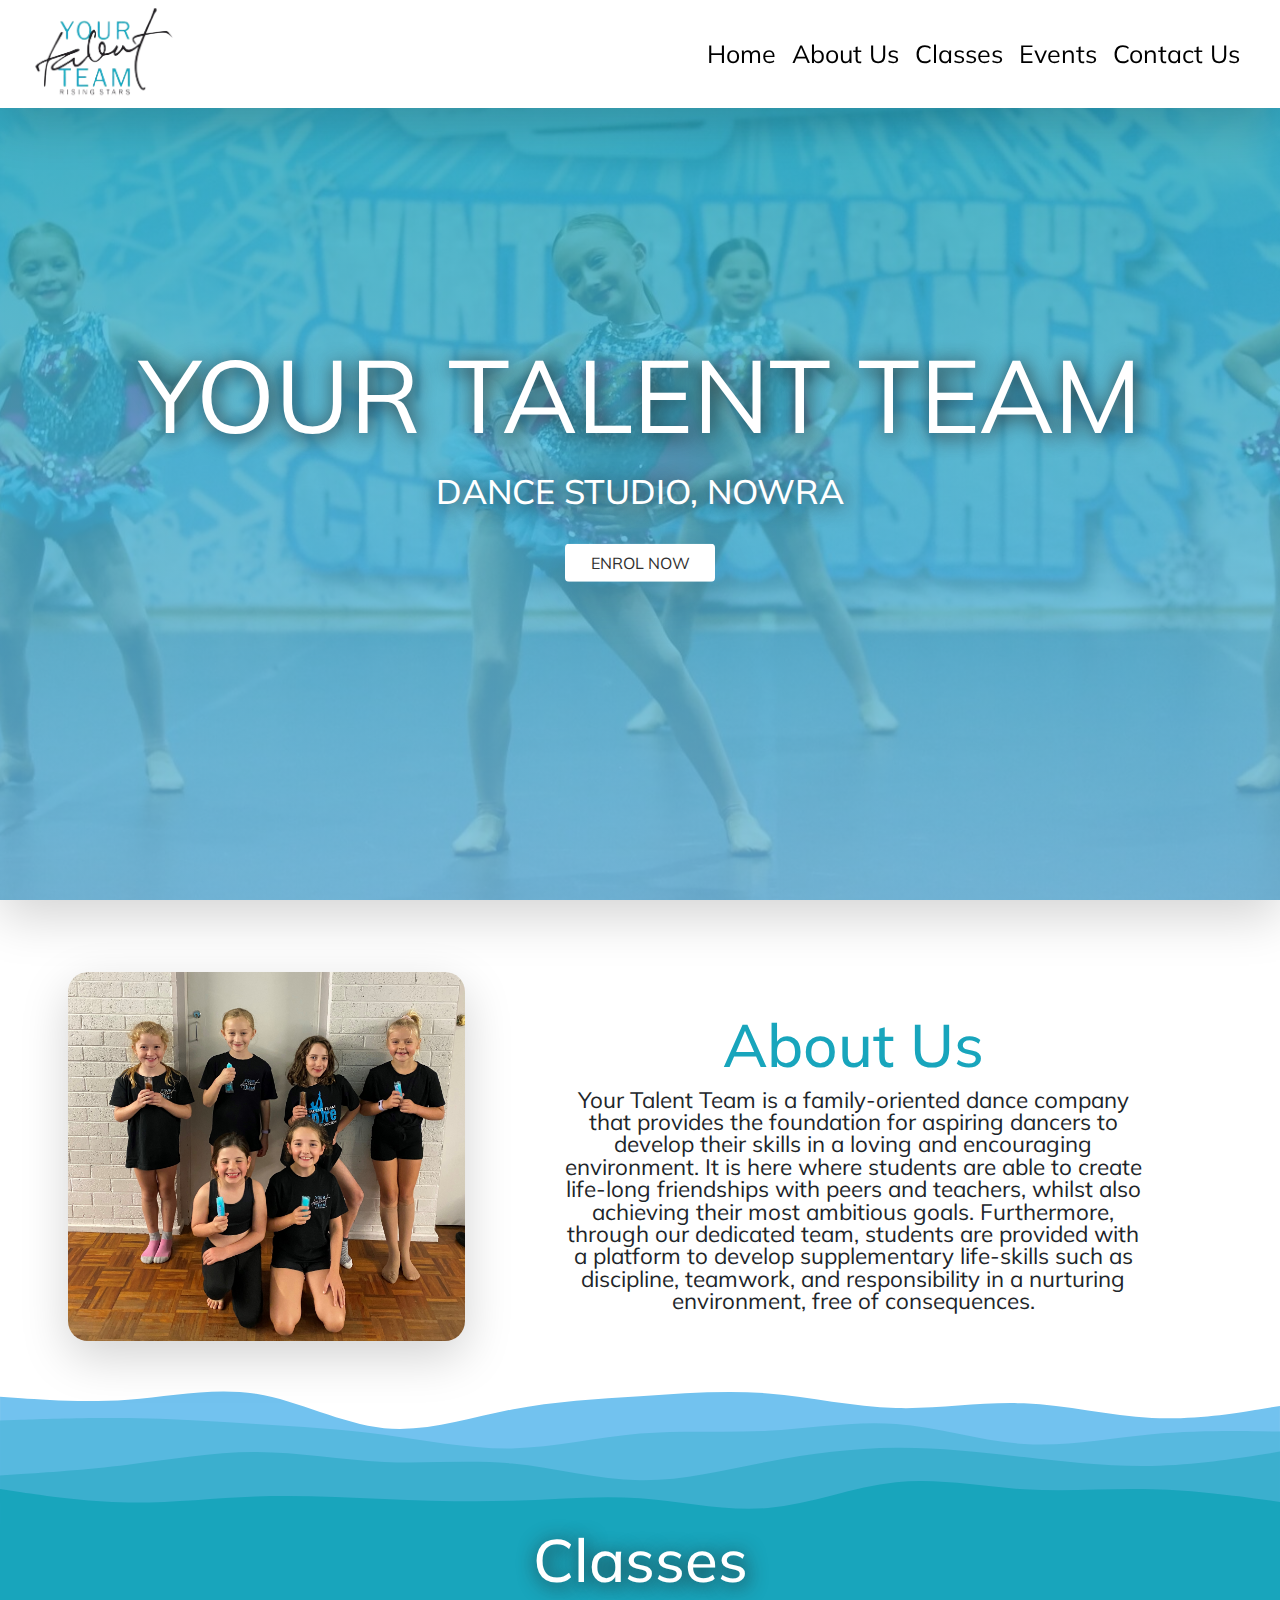
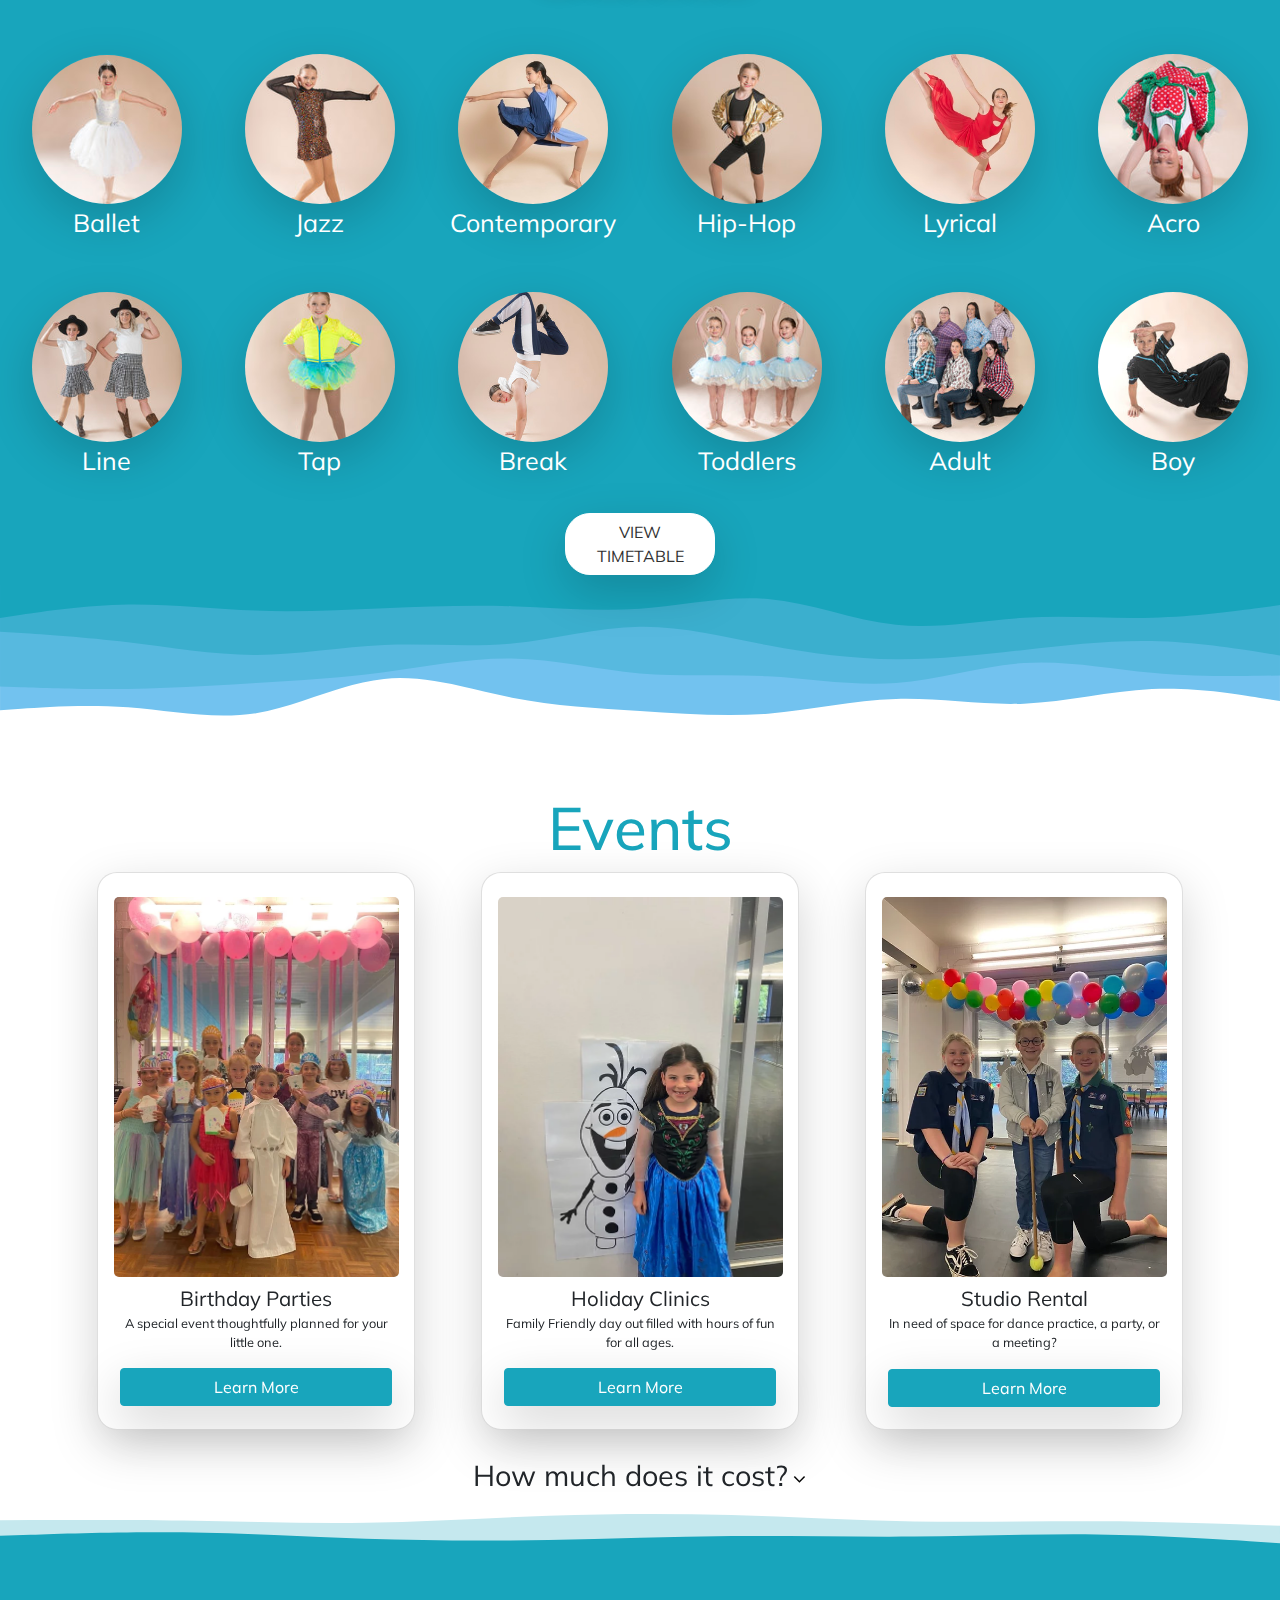
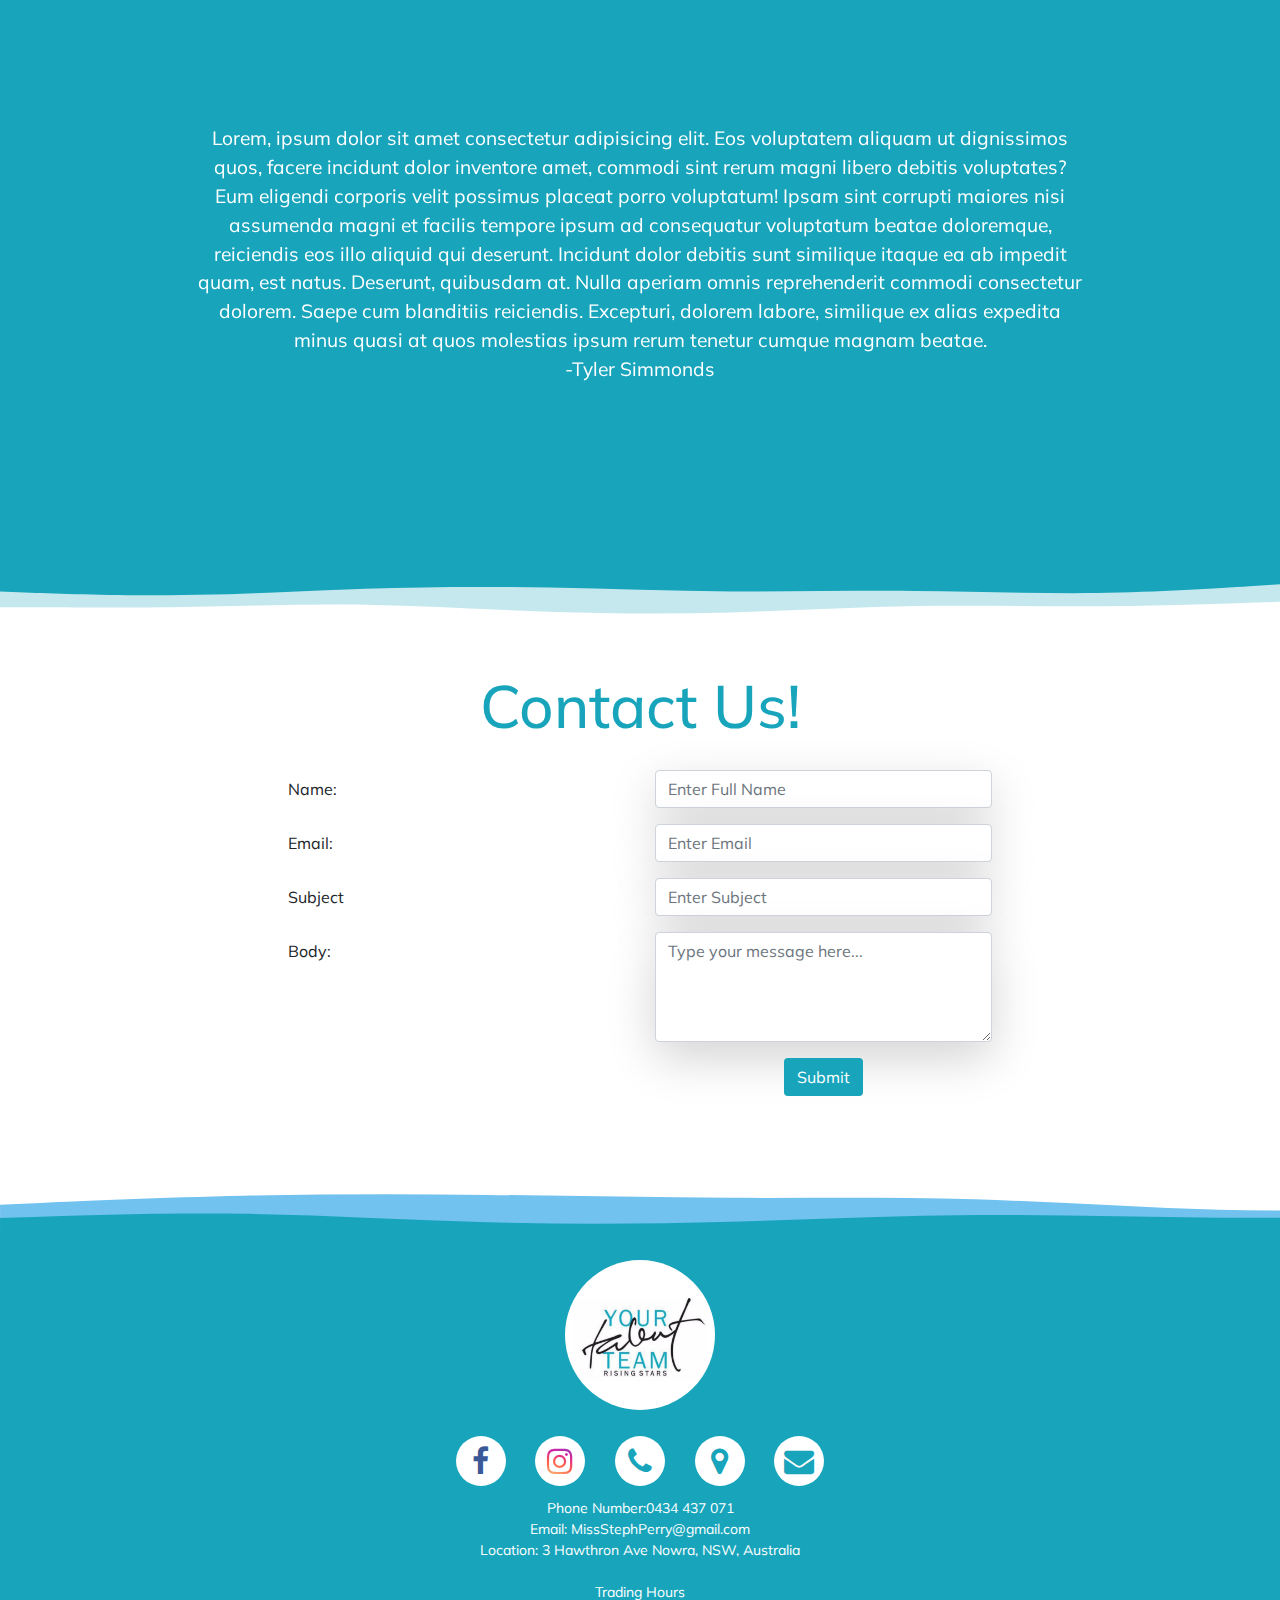
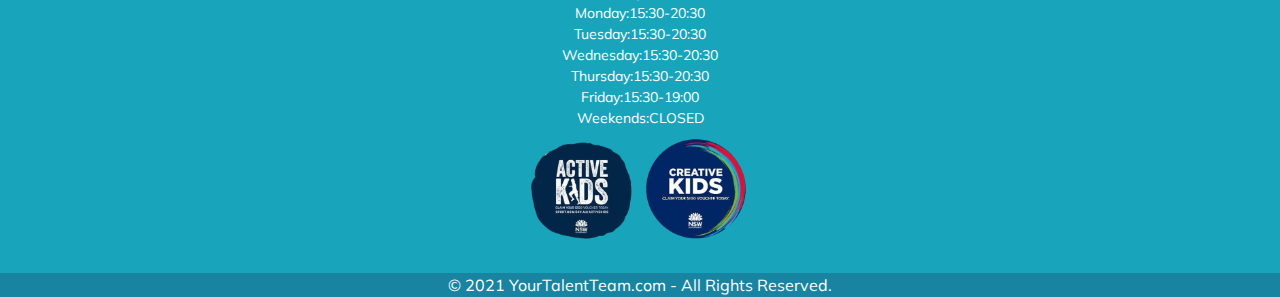
==== commit ceb9d346: "classes.html optimization, title cover changed" ====
--- a/YTT/index.html
+++ b/YTT/index.html
@@ -53,7 +53,7 @@
         <div id="title-div" class="container shadow-lg">
             <div class="title-text-div">
                 <div class="title-text title-entrance">YOUR TALENT TEAM</div>
-                <h1 class="sub-text title-entrance">PERFORMANCE ACADEMY</h1>
+                <h1 class="sub-text title-entrance">DANCE STUDIO, NOWRA</h1>
                 <br />
                 <a href='#enrol-div' class="btn shadow-lg title-entrance" id='enrol-btn' style='border: 1px solid transparent;'>ENROL NOW</a>
             </div>
@@ -112,120 +112,94 @@
                     <div class='row align-self-center'>
                         <a class='col-lg-2 col-md-3 col-sm-4 col-6 class-info module' href='classes.html#ballet-dancing-class-page'>
                             <img src="imgs/Classes/ballet-small.jpg" style='padding-top:1px !important;' class='class-img shadow-lg' />
-                            <div>
+                            <div class='class-img-text'>
                                 Ballet
                             </div>
                         </a>
                         <a class='col-lg-2 col-md-3 col-sm-4 col-6 class-info module' href='classes.html#jazz-dancing-class-page'>
                             <img src="imgs/Classes/IMG-3777-small.jpg" class='class-img shadow-lg' />
-                            <div>
+                            <div class='class-img-text'>
                                 Jazz
                             </div>
                         </a>
                         <a class='col-lg-2 col-md-3 col-sm-4 col-6 class-info module' href='classes.html#contemporary-dancing-class-page'>
                             <img src="imgs/Classes/IMG-3779-small.jpg" class='class-img shadow-lg' />
-                            <div>
+                            <div class='class-img-text'>
                                 Contemporary
                             </div>
                         </a>
                         <a class='col-lg-2 col-md-3 col-sm-4 col-6 class-info module' href='classes.html#hiphop-dancing-class-page'>
                             <img src="imgs/Classes/IMG-3773-small.jpg" class='class-img shadow-lg' />
-                            <div>
+                            <div class='class-img-text'>
                                 Hip-Hop
                             </div>
                         </a>
                         <a class='col-lg-2 col-md-3 col-sm-4 col-6 class-info module' href='classes.html#lyrical-dancing-class-page'>
                             <img src="imgs/Classes/IMG-3782-small.jpg" class='class-img shadow-lg' />
-                            <div>
+                            <div class='class-img-text'>
                                 Lyrical
                             </div>
                         </a>
                         <a class='col-lg-2 col-md-3 col-sm-4 col-6 class-info module' href='classes.html#acro-dancing-class-page'>
                             <img src="imgs/Classes/IMG-3802-small.jpg" class='class-img shadow-lg' />
-                            <div>
+                            <div class='class-img-text'>
                                 Acro
                             </div>
                         </a>
                         <a class='col-lg-2 col-md-3 col-sm-4 col-6 class-info module' href='classes.html#line-dancing-class-page'>
                             <img src="imgs/Classes/line-small.jpg" class='class-img shadow-lg' />
-                            <div>
+                            <div class='class-img-text'>
                                 Line
                             </div>
                         </a>
                         <a class='col-lg-2 col-md-3 col-sm-4 col-6 class-info module' href='classes.html#tap-dancing-class-page'>
                             <img src='imgs/Classes/tap-small.jpg' class='class-img shadow-lg' />
-                            <div>
+                            <div class='class-img-text'>
                                 Tap
                             </div>
                         </a>
                         <a class='col-lg-2 col-md-3 col-sm-4 col-6 class-info module' href='classes.html#break-dancing-class-page'>
                             <img src="imgs/Classes/IMG-3786-small.jpg" class='class-img shadow-lg' />
-                            <div>
+                            <div class='class-img-text'>
                                 Break
                             </div>
                         </a>
                         <a class='col-lg-2 col-md-3 col-sm-4 col-6 class-info module' href='classes.html#Pre-schoolers-class-page'>
                             <img src="imgs/Classes/pre-small.jpg" class='class-img shadow-lg' />
-                            <div>
+                            <div class='class-img-text'>
                                 Toddlers
                             </div>
                         </a>
                         <a class='col-lg-2 col-md-3 col-sm-4 col-6 class-info module' href='classes.html#adult-dancing-class-page'>
                             <img src="imgs/Classes/adult-small.jpg" class='class-img shadow-lg' />
-                            <div>
+                            <div class='class-img-text'>
                                 Adult
                             </div>
                         </a>
                         <a class='col-lg-2 col-md-3 col-sm-4 col-6 class-info module' href='classes.html#boy-dancing-class-page'>
                             <img src="imgs/Classes/boy-small.jpg" class='class-img shadow-lg' />
-                            <div>
+                            <div class='class-img-text'>
                                 Boy
                             </div>
                         </a>
                     </div>
                 </div>
-                <br />
-                <br/>
-                <h1 class='module'><a href='classes.html' id="classes-title">Timetables</a></h1>
                 <br/>
                 <div class='row justify-content-center'>
-                <div href='imgs/timetable.PNG' class="btn shadow-lg module col-md-2 col-6  timetable-button" id='timetable' target='_blank' style='border: 1px solid transparent;'>MASTER<br>TIMETABLE</div>
-                </div>
-                <br/>
-                <div class='row justify-content-center' id='disappear'>
-                    <div href='imgs/timetable.PNG' class="btn shadow-lg module col-md-2 col-6 timetable-button" id='timetable' target='_blank' style='border: 1px solid transparent;'>SENIOR <br/> TIMETABLE</div>
-                    <div href='imgs/timetable.PNG' class="btn shadow-lg module col-md-2 col-6  timetable-button" id='timetable' target='_blank' style='border: 1px solid transparent;'>JUNIOR <br/> TIMETABLE</div>
-                    <div href='imgs/timetable.PNG' class="btn shadow-lg module col-md-2 col-6 timetable-button" id='timetable' target='_blank' style='border: 1px solid transparent;'>ADULTS <br>TIMETABLE</div>
-                    
-                </div>
-                <div class='row justify-content-center' id='disappear'>
-                    <div href='imgs/timetable.PNG' class="btn shadow-lg module col-md-2 timetable-button" id='timetable' target='_blank' style='border: 1px solid transparent;'>PRESCHOOL<br> TIMETABLE</div>
-                    <div href='imgs/timetable.PNG' class="btn shadow-lg module col-md-2 col-6 timetable-button" id='timetable' target='_blank' style='border: 1px solid transparent;'>MINIS<br> TIMETABLE</div>
-                    <div href='imgs/timetable.PNG' class="btn shadow-lg module col-md-2 col-6 timetable-button" id='timetable' target='_blank' style='border: 1px solid transparent;'>TINY <br>TIMETABLE</div>
-                
-                </div>
-                <div class='row justify-content-center' id='appear'>
-                <div href='imgs/timetable.PNG' class="btn shadow-lg module col-md-2 col-6 timetable-button" id='timetable' target='_blank' style='border: 1px solid transparent;'>SENIOR <br/> TIMETABLE</div>
-                    <div href='imgs/timetable.PNG' class="btn shadow-lg module col-md-2 col-6  timetable-button" id='timetable' target='_blank' style='border: 1px solid transparent;'>JUNIOR <br/> TIMETABLE</div>
-                    <div href='imgs/timetable.PNG' class="btn shadow-lg module col-md-2 col-6 timetable-button" id='timetable' target='_blank' style='border: 1px solid transparent;'>ADULTS <br>TIMETABLE</div>
-                <div href='imgs/timetable.PNG' class="btn shadow-lg module col-md-2 timetable-button" id='timetable' target='_blank' style='border: 1px solid transparent;'>PRESCHOOL<br> TIMETABLE</div>
-                    <div href='imgs/timetable.PNG' class="btn shadow-lg module col-md-2 col-6 timetable-button" id='timetable' target='_blank' style='border: 1px solid transparent;'>MINIS<br> TIMETABLE</div>
-                    <div href='imgs/timetable.PNG' class="btn shadow-lg module col-md-2 col-6 timetable-button" id='timetable' target='_blank' style='border: 1px solid transparent;'>TINY <br>TIMETABLE</div>
-                </div>
-                <br/><br/>
-            </div>
-
-        </div>
-
-        <div class="class-bottom-svg">
-            <svg xmlns="http://www.w3.org/2000/svg" xmlns:xlink="http://www.w3.org/1999/xlink" id="visual" width='100%' viewBox="0 0 1400 200" version="1.1">
-                <path d="M0 137L23.3 135.3C46.7 133.7 93.3 130.3 140 133.8C186.7 137.3 233.3 147.7 280 140.2C326.7 132.7 373.3 107.3 420 102.7C466.7 98 513.3 114 560 123.2C606.7 132.3 653.3 134.7 700 137.7C746.7 140.7 793.3 144.3 840 140.7C886.7 137 933.3 126 980 124.7C1026.7 123.3 1073.3 131.7 1120 129.8C1166.7 128 1213.3 116 1260 113.8C1306.7 111.7 1353.3 119.3 1376.7 123.2L1400 127L1400 0L1376.7 0C1353.3 0 1306.7 0 1260 0C1213.3 0 1166.7 0 1120 0C1073.3 0 1026.7 0 980 0C933.3 0 886.7 0 840 0C793.3 0 746.7 0 700 0C653.3 0 606.7 0 560 0C513.3 0 466.7 0 420 0C373.3 0 326.7 0 280 0C233.3 0 186.7 0 140 0C93.3 0 46.7 0 23.3 0L0 0Z" fill="#72c2ef" />
-                <path d="M0 111L23.3 111.8C46.7 112.7 93.3 114.3 140 113.7C186.7 113 233.3 110 280 107.2C326.7 104.3 373.3 101.7 420 95.5C466.7 89.3 513.3 79.7 560 80.5C606.7 81.3 653.3 92.7 700 96.7C746.7 100.7 793.3 97.3 840 99.8C886.7 102.3 933.3 110.7 980 107.2C1026.7 103.7 1073.3 88.3 1120 85.3C1166.7 82.3 1213.3 91.7 1260 96C1306.7 100.3 1353.3 99.7 1376.7 99.3L1400 99L1400 0L1376.7 0C1353.3 0 1306.7 0 1260 0C1213.3 0 1166.7 0 1120 0C1073.3 0 1026.7 0 980 0C933.3 0 886.7 0 840 0C793.3 0 746.7 0 700 0C653.3 0 606.7 0 560 0C513.3 0 466.7 0 420 0C373.3 0 326.7 0 280 0C233.3 0 186.7 0 140 0C93.3 0 46.7 0 23.3 0L0 0Z" fill="#57b9df" />
-                <path d="M0 51L23.3 52.5C46.7 54 93.3 57 140 62.7C186.7 68.3 233.3 76.7 280 76.5C326.7 76.3 373.3 67.7 420 65.7C466.7 63.7 513.3 68.3 560 64C606.7 59.7 653.3 46.3 700 45.7C746.7 45 793.3 57 840 66C886.7 75 933.3 81 980 81.3C1026.7 81.7 1073.3 76.3 1120 71C1166.7 65.7 1213.3 60.3 1260 61.3C1306.7 62.3 1353.3 69.7 1376.7 73.3L1400 77L1400 0L1376.7 0C1353.3 0 1306.7 0 1260 0C1213.3 0 1166.7 0 1120 0C1073.3 0 1026.7 0 980 0C933.3 0 886.7 0 840 0C793.3 0 746.7 0 700 0C653.3 0 606.7 0 560 0C513.3 0 466.7 0 420 0C373.3 0 326.7 0 280 0C233.3 0 186.7 0 140 0C93.3 0 46.7 0 23.3 0L0 0Z" fill="#3bafce" />
-                <path d="M0 36L23.3 32.5C46.7 29 93.3 22 140 21.3C186.7 20.7 233.3 26.3 280 28C326.7 29.7 373.3 27.3 420 25.3C466.7 23.3 513.3 21.7 560 23.2C606.7 24.7 653.3 29.3 700 26C746.7 22.7 793.3 11.3 840 15.3C886.7 19.3 933.3 38.7 980 43.5C1026.7 48.3 1073.3 38.7 1120 35.8C1166.7 33 1213.3 37 1260 35.8C1306.7 34.7 1353.3 28.3 1376.7 25.2L1400 22L1400 0L1376.7 0C1353.3 0 1306.7 0 1260 0C1213.3 0 1166.7 0 1120 0C1073.3 0 1026.7 0 980 0C933.3 0 886.7 0 840 0C793.3 0 746.7 0 700 0C653.3 0 606.7 0 560 0C513.3 0 466.7 0 420 0C373.3 0 326.7 0 280 0C233.3 0 186.7 0 140 0C93.3 0 46.7 0 23.3 0L0 0Z" fill="#18a5bc" />
-            </svg>
-        </div>
-        <br />
+                    <a href='imgs/timetable.PNG' class="btn shadow-lg module col-md-2 col-6  timetable-button" id='timetable' target='_blank' style='border: 1px solid transparent;'>VIEW<br>TIMETABLE</a>
+                </div>
+
+            </div>
+
+            <div class="class-bottom-svg">
+                <svg xmlns="http://www.w3.org/2000/svg" xmlns:xlink="http://www.w3.org/1999/xlink" id="visual" width='100%' viewBox="0 0 1400 200" version="1.1">
+                    <path d="M0 137L23.3 135.3C46.7 133.7 93.3 130.3 140 133.8C186.7 137.3 233.3 147.7 280 140.2C326.7 132.7 373.3 107.3 420 102.7C466.7 98 513.3 114 560 123.2C606.7 132.3 653.3 134.7 700 137.7C746.7 140.7 793.3 144.3 840 140.7C886.7 137 933.3 126 980 124.7C1026.7 123.3 1073.3 131.7 1120 129.8C1166.7 128 1213.3 116 1260 113.8C1306.7 111.7 1353.3 119.3 1376.7 123.2L1400 127L1400 0L1376.7 0C1353.3 0 1306.7 0 1260 0C1213.3 0 1166.7 0 1120 0C1073.3 0 1026.7 0 980 0C933.3 0 886.7 0 840 0C793.3 0 746.7 0 700 0C653.3 0 606.7 0 560 0C513.3 0 466.7 0 420 0C373.3 0 326.7 0 280 0C233.3 0 186.7 0 140 0C93.3 0 46.7 0 23.3 0L0 0Z" fill="#72c2ef" />
+                    <path d="M0 111L23.3 111.8C46.7 112.7 93.3 114.3 140 113.7C186.7 113 233.3 110 280 107.2C326.7 104.3 373.3 101.7 420 95.5C466.7 89.3 513.3 79.7 560 80.5C606.7 81.3 653.3 92.7 700 96.7C746.7 100.7 793.3 97.3 840 99.8C886.7 102.3 933.3 110.7 980 107.2C1026.7 103.7 1073.3 88.3 1120 85.3C1166.7 82.3 1213.3 91.7 1260 96C1306.7 100.3 1353.3 99.7 1376.7 99.3L1400 99L1400 0L1376.7 0C1353.3 0 1306.7 0 1260 0C1213.3 0 1166.7 0 1120 0C1073.3 0 1026.7 0 980 0C933.3 0 886.7 0 840 0C793.3 0 746.7 0 700 0C653.3 0 606.7 0 560 0C513.3 0 466.7 0 420 0C373.3 0 326.7 0 280 0C233.3 0 186.7 0 140 0C93.3 0 46.7 0 23.3 0L0 0Z" fill="#57b9df" />
+                    <path d="M0 51L23.3 52.5C46.7 54 93.3 57 140 62.7C186.7 68.3 233.3 76.7 280 76.5C326.7 76.3 373.3 67.7 420 65.7C466.7 63.7 513.3 68.3 560 64C606.7 59.7 653.3 46.3 700 45.7C746.7 45 793.3 57 840 66C886.7 75 933.3 81 980 81.3C1026.7 81.7 1073.3 76.3 1120 71C1166.7 65.7 1213.3 60.3 1260 61.3C1306.7 62.3 1353.3 69.7 1376.7 73.3L1400 77L1400 0L1376.7 0C1353.3 0 1306.7 0 1260 0C1213.3 0 1166.7 0 1120 0C1073.3 0 1026.7 0 980 0C933.3 0 886.7 0 840 0C793.3 0 746.7 0 700 0C653.3 0 606.7 0 560 0C513.3 0 466.7 0 420 0C373.3 0 326.7 0 280 0C233.3 0 186.7 0 140 0C93.3 0 46.7 0 23.3 0L0 0Z" fill="#3bafce" />
+                    <path d="M0 36L23.3 32.5C46.7 29 93.3 22 140 21.3C186.7 20.7 233.3 26.3 280 28C326.7 29.7 373.3 27.3 420 25.3C466.7 23.3 513.3 21.7 560 23.2C606.7 24.7 653.3 29.3 700 26C746.7 22.7 793.3 11.3 840 15.3C886.7 19.3 933.3 38.7 980 43.5C1026.7 48.3 1073.3 38.7 1120 35.8C1166.7 33 1213.3 37 1260 35.8C1306.7 34.7 1353.3 28.3 1376.7 25.2L1400 22L1400 0L1376.7 0C1353.3 0 1306.7 0 1260 0C1213.3 0 1166.7 0 1120 0C1073.3 0 1026.7 0 980 0C933.3 0 886.7 0 840 0C793.3 0 746.7 0 700 0C653.3 0 606.7 0 560 0C513.3 0 466.7 0 420 0C373.3 0 326.7 0 280 0C233.3 0 186.7 0 140 0C93.3 0 46.7 0 23.3 0L0 0Z" fill="#18a5bc" />
+                </svg>
+            </div>
+            <br />
     </section>
 
     <section>
@@ -494,9 +468,9 @@
 
         </div>
         <br>
-        <div class='mx-auto justify-content-center container-fluid d-flex'>
-            <span style='font-size:1.8rem;position:absolute'>How much does it cost?
-                <a href='#more-info' data-toggle='collapse'><i class='fa fa-angle-down' style="margin-left:-15px;top:0px;color: black;vertical-align: middle;text-decoration:none;"></i>
+        <div class='mx-auto justify-content-center container-fluid d-flex module'>
+            <span style='font-size:1.8rem;position:absolute' class='cost'>How much does it cost?
+                <a href='#more-info' data-toggle='collapse'><i class='fa fa-angle-down' id='toggle-event-info' style="margin-left:-5px;top:0px;color: black;vertical-align: middle;text-decoration:none;font-size:20px !important;"></i>
                 </a>
             </span>
             <div id='more-info' class='collapse'>
@@ -544,8 +518,7 @@
                     </div>
                 </div>
 
-            </div>
-            <br /><br />
+</div>
         </div>
     </section>
     <br /><br />
@@ -653,11 +626,11 @@
                 <div class='modal-dialog modal-dialog-centered'>
                     <div class='modal-content'>
                         <div class='modal-header'>
-                            <h2 class='modal-title' style="text-align:center;">Thank you for contacting us!</h2>
+                            <h3 class='modal-title' style="text-align:center;">Thank you for contacting us!</h3>
                         </div>
                         <div class='modal-body' style='text-align:center;'>
                             Our staff at YTT will be in contact with you within the following days. For urgent enquires please contact us on 0434 437 071
-                            <br />
+                            <br /><br/>
                             <button type='button' style='border: 1px solid transparent;' class='btn btn-primary' data-bs-dismiss='modal'>Close</button>
                         </div>
                     </div>
@@ -675,8 +648,7 @@
                 <br />
                 <a href='index.php' id='foot-logo'>
                     <img src='imgs/white-logo.PNG' id='footer-logo' /></a>
-
-                <br />
+                <br/>
                 <span class='icon'>
                     <a href='https://www.facebook.com/yourtalentteam' target='_blank' class='fa fa-facebook'></a>
                 </span>
@@ -710,7 +682,7 @@
                     </div>
                 </div>
                 <div>
-                    <img src='imgs/vouch.png' height='150px'>
+                    <img src='imgs/vouch.png' width="240px">
                 </div>
             </div>
 
--- a/YTT/css/style.css
+++ b/YTT/css/style.css
@@ -4,13 +4,12 @@
   scroll-padding-top: 11vh;
   overflow-x: hidden;
   font-family: "Mulish", sans-serif !important;
-  min-width: 320px;
-}
+  min-width: 250px !important;
+  max-width: 100vw; }
 
 #socials-div {
   background-color: #18a5bc;
-  text-align: center;
-}
+  text-align: center; }
 
 .fa {
   padding: 10px;
@@ -20,27 +19,23 @@
   text-decoration: none !important;
   background-color: white;
   border-radius: 50%;
-  color: #18a5bc;
-}
+  color: #18a5bc; }
 
 .icon {
   margin: 1vw;
-}
+  margin-top: 2vw !important; }
 
 .fa:hover {
   transform: scale(1.1);
   -webkit-transform: scale(1.1);
   text-decoration: none !important;
-  color: #18a5bc;
-}
+  color: #18a5bc; }
 
 .fa-facebook {
-  color: #3b5998;
-}
+  color: #3b5998; }
 
 .fa-facebook:hover {
-  color: #3b5998 !important;
-}
+  color: #3b5998 !important; }
 
 #insta-back {
   font-size: 30px;
@@ -48,139 +43,117 @@
   text-decoration: none !important;
   background-color: white;
   border-radius: 50%;
-  display: inline-block;
-}
+  display: inline-block; }
 
 #insta-back:hover {
   transform: scale(1.1);
-  -webkit-transform: scale(1.1);
-}
+  -webkit-transform: scale(1.1); }
 
 #insta {
   background: radial-gradient(circle at 30% 107%, #fdf497 0%, #fdf497 5%, #fd5949 45%, #d6249f 60%, #285AEB 90%);
   -webkit-background-clip: text;
   background-clip: text;
-  -webkit-text-fill-color: transparent;
-}
+  -webkit-text-fill-color: transparent; }
 
 .list {
   list-style: none;
   margin: 0;
   padding: 0;
-  font-size: 14px !important;
-}
+  font-size: 14px !important; }
 
 #footer-logo {
   height: 150px;
-  border-radius: 50%;
-}
+  border-radius: 50%; }
 
 #footer-logo:hover {
   transform: scale(1.1);
-  -webkit-transform: scale(1.1);
-}
+  -webkit-transform: scale(1.1); }
 
 .form-invalid {
-  border: solid 1px rgba(255, 0, 0, 0.5) !important;
-}
+  border: solid 1px rgba(255, 0, 0, 0.5) !important; }
 
 .fa-angle-up {
   background: none;
-  font-size: 25px !important;
-  position: absolute;
-  bottom: -15px;
-}
+  font-size: 16px !important;
+  padding: 0 !important;
+  width: 16px !important; }
 
 .fa-angle-down {
   background: none;
-  font-size: 25px !important;
-  position: absolute;
-  bottom: -15px;
-}
+  font-size: 16px !important;
+  padding: 0 !important;
+  width: 16px !important; }
 
 .class-img {
   width: 150px;
   border-radius: 50%;
   height: 150px;
-  object-fit: cover;
-}
+  object-fit: cover; }
 
 .class-info {
   color: white;
   font-size: 25px;
-  -webkit-transition: all 0.2s ease-in-out;
-  transition: all 0.2s ease-in-out;
-  margin-top: 50px;
-}
+  -webkit-transition: all .2s ease-in-out;
+  transition: all .2s ease-in-out;
+  margin-top: 50px; }
 
 .class-info:hover {
   text-decoration: none !important;
   color: white !important;
   transform: scale(1.1);
-  -webkit-transform: scale(1.1);
-}
+  -webkit-transform: scale(1.1); }
 
 .class-page-text {
   font-size: 1.25vw;
   line-height: 1;
   text-align: center;
   vertical-align: middle;
-  height: 100%;
-}
+  height: 100%; }
 
 .class-img-taught {
   border-radius: 50%;
-  max-width: 75px;
-  max-height: 75px;
-}
+  height: 5vw;
+  margin-top: 20px; }
 
 .class-page-photos {
   border-radius: 15px;
   width: 100% !important;
   max-height: 75vh;
   max-width: 100%;
-  object-fit: cover;
-}
+  object-fit: cover; }
+
+svg {
+  border: 0 !important; }
 
 .carousel-item {
   -webkit-transition: webkit-transform 0.6s ease !important;
-  transition: transform 0.6s ease !important;
-}
+  transition: transform 0.6s ease !important; }
 
 #form1 {
-  padding: 20px;
-}
-#form1 input:valid {
-  border: 1px rgba(0, 128, 0, 0.5) solid !important;
-}
-#form1 input:not(:placeholder-shown):invalid {
-  border: solid 1px rgba(255, 0, 0, 0.5) !important;
-}
-#form1 textarea:valid {
-  border: 1px rgba(0, 128, 0, 0.5) solid !important;
-}
-#form1 textarea:not(:placeholder-shown):invalid {
-  border: solid 1px rgba(255, 0, 0, 0.5) !important;
-}
+  padding: 20px; }
+  #form1 input:valid {
+    border: 1px rgba(0, 128, 0, 0.5) solid !important; }
+  #form1 input:not(:placeholder-shown):invalid {
+    border: solid 1px rgba(255, 0, 0, 0.5) !important; }
+  #form1 textarea:valid {
+    border: 1px rgba(0, 128, 0, 0.5) solid !important; }
+  #form1 textarea:not(:placeholder-shown):invalid {
+    border: solid 1px rgba(255, 0, 0, 0.5) !important; }
 
 .class-page-text-contrast {
-  color: white !important;
-}
+  color: white !important; }
 
 .contrast-div {
-  background: #18a5bc;
-}
+  background: #18a5bc; }
 
 .flip-box {
   perspective: 1000px;
-  backface-visibility: hidden;
-}
+  backface-visibility: hidden; }
 
 #progress-bar {
   height: 8px;
   background: linear-gradient(to right, #72c2ef, #18a5bc);
-  width: 100%;
-}
+  width: 100%; }
 
 .flip-box-inner {
   position: relative;
@@ -191,55 +164,48 @@
   -webkit-transform-style: preserve-3d;
   -webkit-transition: -webkit-transform 0.6s;
   transition: transform 0.6s;
-  transform-style: preserve-3d;
-}
+  transform-style: preserve-3d; }
 
 .flip-toggle {
   -webkit-transform: rotateY(180deg);
-  transform: rotateY(180deg);
-}
+  transform: rotateY(180deg); }
 
 .title-text {
   font-size: 8vw;
   font-family: "Mulish", sans-serif;
   color: white;
   text-align: center;
-  text-shadow: 2px 3px 20px #212121;
-}
+  text-shadow: 2px 3px 20px #212121; }
 
 .sub-text {
   text-align: center;
   color: white;
   font-size: 2.66vw;
-  text-shadow: 2px 3px 20px #212121;
-}
+  text-shadow: 2px 3px 20px #212121; }
 
 .title-text-div {
   position: absolute;
-  left: 50%;
+  left: 50vw;
   top: 50%;
   transform: translate(-50%, -50%);
-  width: 100%;
-}
+  width: 100%; }
 
 #title-div {
-  background: linear-gradient(to top, rgba(114, 194, 239, 0.8), rgba(24, 165, 188, 0.8)), url("family-photo-1.jpg");
+  background: linear-gradient(to top, rgba(114, 194, 239, 0.8), rgba(24, 165, 188, 0.8)), url("title3.jpeg");
   background-attachment: fixed;
   background-position: center;
   background-repeat: no-repeat;
   background-size: cover;
   height: 100%;
   max-width: 100%;
-  display: table;
-}
+  display: table; }
 
 .flip-box-front {
   width: 100%;
   position: absolute;
   -webkit-backface-visibility: hidden;
   backface-visibility: hidden;
-  display: block;
-}
+  display: block; }
 
 .flip-box-back {
   color: black;
@@ -254,106 +220,88 @@
   backface-visibility: hidden;
   display: block;
   padding: 0.4rem !important;
-  padding-bottom: 1.5rem !important;
-}
-.flip-box-back .event-text {
-  font-size: 1.2vw;
-}
-.flip-box-back .event-title-text {
-  font-size: 1.48vw;
-}
+  padding-bottom: 1.5rem !important; }
+  .flip-box-back .event-text {
+    font-size: 1.2vw; }
+  .flip-box-back .event-title-text {
+    font-size: 1.48vw; }
 
 .event-title-text-1 {
-  font-size: 1.3vw;
-}
+  font-size: 1.3vw; }
 
 .more-info-event {
-  margin-top: 30px !important;
-}
+  margin-top: 30px !important; }
 
 #YTT-nav {
   height: 12vh;
-  min-height: 75px;
-}
+  min-height: 75px; }
 
 .scrolled-down {
   transform: translateY(-100%);
-  transition: all 0.3s ease-in-out;
-}
+  transition: all 0.3s ease-in-out; }
 
 .scrolled-up {
   transform: translateY(0);
-  transition: all 0.3s ease-in-out;
-}
+  transition: all 0.3s ease-in-out; }
 
 #nav-photo {
   height: 100%;
-  vertical-align: middle;
-}
+  vertical-align: middle; }
 
 .nav-item {
   color: black;
   font-family: "Mulish", sans-serif;
-  font-size: 25px;
-}
+  font-size: 25px; }
 
 .nav-item:hover {
-  color: #18a5bc;
-}
+  color: #18a5bc; }
 
 nav {
   background-color: white;
-  font-size: 20px;
-}
+  font-size: 20px; }
 
 .classes-div {
   font-family: "Mulish", sans-serif;
   background-color: #18a5bc;
-  text-align: center;
-}
+  text-align: center; }
 
 #classes-title {
   text-align: center;
   color: white !important;
   font-size: 60px;
   text-shadow: 2px 3px 20px #212121;
-  text-decoration: none;
-}
+  text-decoration: none; }
 
 #class-page-div {
   font-family: "Mulish", sans-serif;
   padding-left: 0px !important;
-  padding-right: 0px !important;
-}
+  padding-right: 0px !important; }
 
 .class-page-title {
   font-size: 3vw;
   color: #18a5bc;
   text-align: center;
-  vertical-align: middle;
-}
+  vertical-align: middle; }
+
+.class-page-taught {
+  font-size: 2vw; }
 
 .class-page-title-contrast {
-  color: white !important;
-}
+  color: white !important; }
 
 #class-page-title-text {
   text-align: center;
   padding-left: 10vw;
-  padding-right: 10vw;
-}
+  padding-right: 10vw; }
 
 .card {
-  border-radius: 20px !important;
-}
+  border-radius: 20px !important; }
 
 .class-card-title {
-  font-size: 1.48vw;
-}
+  font-size: 1.48vw; }
 
 .class-card-text {
-  font-size: 0.95vw;
-}
+  font-size: 0.95vw; }
 
 #timetable {
   background-color: white;
@@ -361,206 +309,165 @@
   border-color: white !important;
   max-width: 150px !important;
   justify-content: center;
-  border-radius: 25px;
-}
+  border-radius: 25px; }
 
 .timetable-button {
   display: flex;
   align-items: center;
   margin: auto;
   margin: 10px;
-  font-size: 14px;
-}
+  font-size: 14px; }
 
 #enrol-btn {
   background-color: white;
   color: #303030;
   width: 150px;
   display: block;
-  margin: 0 auto;
-}
+  margin: 0 auto; }
 
 #enrol-btn:hover {
   background-color: #e2e2e2 !important;
-  color: black !important;
-}
+  color: black !important; }
 
 #timetable:hover {
   background-color: #e2e2e2 !important;
   color: black !important;
-  border-color: #e2e2e2 !important;
-}
+  border-color: #e2e2e2 !important; }
 
 .find-out-more {
   width: 100%;
   border-color: #18a5bc !important;
   font-size: 1.25vw !important;
   margin: 0 auto;
-  padding: 0;
-}
+  padding: 0; }
 
 .find-out-more:hover {
   background-color: #1884a1 !important;
-  border-color: #1884a1 !important;
-}
+  border-color: #1884a1 !important; }
 
 .flip-button {
   position: absolute;
   bottom: 20px;
   right: 0px;
-  left: 0px;
-}
+  left: 0px; }
 
 .class-photo {
-  padding-top: 20px;
-}
+  padding-top: 20px; }
 
 .fa {
-  text-align: center;
-}
+  text-align: center; }
 
 .hamburger {
   width: 35px;
   height: 5px;
   background-color: #18a5bc;
-  margin: 6px 0;
-}
+  margin: 6px 0; }
 
 #about-text {
   text-align: center;
-  font-family: "Mulish", sans-serif;
-}
-#about-text #about-paragraph {
-  font-size: 1.75vw;
-  line-height: 1;
-  padding-left: 5vw;
-  padding-right: 5vw;
-  width: 100%;
-}
-#about-text #about-title {
-  color: #18a5bc;
-  font-size: 60px;
-}
+  font-family: "Mulish", sans-serif; }
+  #about-text #about-paragraph {
+    font-size: 1.75vw;
+    line-height: 1;
+    padding-left: 5vw;
+    padding-right: 5vw;
+    width: 100%; }
+  #about-text #about-title {
+    color: #18a5bc;
+    font-size: 60px; }
 
 .btn-primary {
-  background-color: #18a5bc !important;
-}
+  background-color: #18a5bc !important; }
 
 @keyframes pulse {
   0% {
     -webkit-transform: scale(1);
-    transform: scale(1);
-  }
+    transform: scale(1); }
   70% {
     -webkit-transform: scale(0.9);
-    transform: scale(0.9);
-  }
+    transform: scale(0.9); }
   100% {
     -webkit-transform: scale(1);
-    transform: scale(1);
-  }
-}
+    transform: scale(1); } }
 .nav-link {
   -webkit-transition: 0.3s;
-  transition: 0.3s;
-}
+  transition: 0.3s; }
 
 .nav-link:hover {
   transform: scale(1.1);
-  -webkit-transform: scale(1.1);
-}
+  -webkit-transform: scale(1.1); }
 
 .come-in {
   -webkit-animation: come-in 1.5s ease;
-  animation: come-in 1.5s ease;
-}
+  animation: come-in 1.5s ease; }
 
 .come-in:nth-child(odd) {
   -webkit-animation-duration: 1.3s;
-  animation-duration: 1.3s;
-}
+  animation-duration: 1.3s; }
 
 .already-visible {
   -webkit-transform: translateY(0);
   -webkit-animation: none;
   transform: translateY(0);
-  animation: none;
-}
+  animation: none; }
 
 .entrance-animation {
   -webkit-animation: come-in 2.5s ease;
-  animation: come-in 2.5s ease;
-}
+  animation: come-in 2.5s ease; }
 
 @keyframes come-in {
   0% {
-    opacity: 0;
-  }
+    opacity: 0; }
   100% {
-    opacity: 1;
-  }
-}
+    opacity: 1; } }
 .event-photo {
   margin-top: 24px;
   width: 90%;
   margin-left: 5%;
   margin-right: 5%;
-  border-radius: 5px;
-}
+  border-radius: 5px; }
 
 #event-title {
   font-size: 60px;
   color: #18a5bc;
-  text-align: center;
-}
+  text-align: center; }
 
 .event-card {
   width: 80%;
   text-align: center !important;
-  margin: 0 auto !important;
-}
+  margin: 0 auto !important; }
 
 .adjust {
-  width: 100%;
-}
+  width: 100%; }
 
 #event-div {
   font-family: "Mulish", sans-serif;
-  text-align: center;
-}
+  text-align: center; }
 
 .card-text {
-  font-size: 1vw;
-}
+  font-size: 1vw; }
 
 .card-front-title {
-  font-size: 1.6vw;
-}
+  font-size: 1.6vw; }
 
 .card-front-title-text {
-  font-size: 1vw;
-}
+  font-size: 1vw; }
 
 .card-body {
   padding: 0.4rem !important;
   padding-bottom: 1.5rem !important;
   width: 90%;
-  margin: 0 auto;
-}
+  margin: 0 auto; }
 
 .card-img-top {
   justify-content: center;
   padding: 10px 10px 10px 10px;
-  border-radius: 20px;
-}
+  border-radius: 20px; }
 
 #testimonial {
   background-color: #18a5bc;
   font-family: "Mulish", sans-serif;
-  color: white;
-  height: auto;
-  width: auto;
-}
+  color: white; }
 
 #test-background {
   background: linear-gradient(to top, rgba(114, 194, 239, 0.8), rgba(24, 165, 188, 0.8)), url("1.jpg");
@@ -568,347 +475,296 @@
   background-position: center;
   background-repeat: no-repeat;
   background-size: cover;
-  height: 80vh;
-}
+  height: 80vh; }
 
 .test-carousel-text {
   text-align: center;
   font-size: 1.5vw;
   padding-left: 15vw;
-  padding-right: 15vw;
-}
+  padding-right: 15vw; }
 
 #testimonial-text {
-  text-align: center;
-}
+  text-align: center; }
 
 #enrol-title {
   font-size: 60px;
   color: #18a5bc;
-  text-align: center;
-}
+  text-align: center; }
 
 .carousel-item > .test-carousel-text {
   height: 100%;
   display: flex;
   flex-direction: column;
-  justify-content: center;
-}
+  justify-content: center; }
 
 #footer {
   background-color: #1884a1;
-  color: white;
-}
+  color: white; }
 
 @media screen and (max-width: 1200px) {
   #test-background {
-    height: 60vw !important;
-  }
-}
+    height: 60vw !important; } }
 @media screen and (max-width: 992px) {
   #about-paragraph {
-    font-size: 3vw !important;
-  }
-}
+    font-size: 3vw !important; } }
 @media screen and (max-width: 820px) {
   #test-background, #title-div {
-    background-attachment: scroll;
-  }
-}
+    background-attachment: scroll; } }
 @media screen and (max-width: 675px) {
   #about-paragraph {
-    font-size: 4vw !important;
-  }
+    font-size: 4vw !important; }
 
   #test-background {
-    height: 60vh !important;
-  }
-}
+    height: 60vh !important; } }
 @media screen and (max-width: 575px) {
   #about-paragraph {
     font-size: 5vw !important;
     padding-left: 0px !important;
-    padding-right: 0px !important;
-  }
+    padding-right: 0px !important; }
 
   .vanish {
-    display: none !important;
-  }
+    display: none !important; }
 
   #event-div-wo-car {
-    display: none;
-  }
+    display: none; }
 
   #class-carousel {
-    display: block;
-  }
+    display: block; }
 
   #event-carousel {
-    display: block;
-  }
-}
+    display: block; } }
 .event-carousel-indicator .active {
-  background-color: #18a5bc !important;
-}
+  background-color: #18a5bc !important; }
 
 .event-carousel-indicator li {
-  background-color: #82e0ef !important;
-}
+  background-color: #82e0ef !important; }
 
 .event-prev {
-  background-image: url("data:image/svg+xml;charset=utf8,%3Csvg xmlns='http://www.w3.org/2000/svg' fill='rgb(24,165,188)' viewBox='0 0 8 8'%3E%3Cpath d='M5.25 0l-4 4 4 4 1.5-1.5-2.5-2.5 2.5-2.5-1.5-1.5z'/%3E%3C/svg%3E") !important;
-}
+  background-image: url("data:image/svg+xml;charset=utf8,%3Csvg xmlns='http://www.w3.org/2000/svg' fill='rgb(24,165,188)' viewBox='0 0 8 8'%3E%3Cpath d='M5.25 0l-4 4 4 4 1.5-1.5-2.5-2.5 2.5-2.5-1.5-1.5z'/%3E%3C/svg%3E") !important; }
 
 .event-next {
-  background-image: url("data:image/svg+xml;charset=utf8,%3Csvg xmlns='http://www.w3.org/2000/svg' fill='rgb(24,165,188)' viewBox='0 0 8 8'%3E%3Cpath d='M2.75 0l-1.5 1.5 2.5 2.5-2.5 2.5 1.5 1.5 4-4-4-4z'/%3E%3C/svg%3E") !important;
-}
-
+  background-image: url("data:image/svg+xml;charset=utf8,%3Csvg xmlns='http://www.w3.org/2000/svg' fill='rgb(24,165,188)' viewBox='0 0 8 8'%3E%3Cpath d='M2.75 0l-1.5 1.5 2.5 2.5-2.5 2.5 1.5 1.5 4-4-4-4z'/%3E%3C/svg%3E") !important; }
+
+@media screen and (max-width: 1000px) {
+  .class-img-taught {
+    height: 7vw !important; }
+
+  div {
+    font-size: 12px !important; } }
+@media screen and (max-width: 375px) {
+  .class-img {
+    width: 100px !important;
+    height: 100px !important; }
+
+  .class-img-text {
+    font-size: 14px !important; }
+
+  #classes-title, #about-title, #event-title, #enrol-title {
+    font-size: 40px !important; }
+
+  .cost {
+    font-size: 1rem !important; }
+
+  #toggle-event-info {
+    top: -2px !important;
+    font-size: 0.8rem !important; }
+
+  .test-carousel-text {
+    font-size: 4px !important; }
+
+  .fa {
+    width: 40px !important;
+    height: 40px !important;
+    font-size: 20px !important; } }
 @media screen and (min-width: 576px) {
   #class-carousel {
-    display: none;
-  }
+    display: none; }
 
   #event-carousel {
-    display: none;
-  }
-}
+    display: none; }
+
+  .linebr {
+    display: none; } }
 @media screen and (max-width: 575px) {
   .class-page-text {
-    font-size: 4vw;
-  }
-
-  .class-page-title {
-    font-size: 8vw;
-  }
+    font-size: 4vw; }
+
+  .class-page-taught {
+    font-size: 5.3vw; }
 
   .marg-top {
-    margin-top: 15px;
-  }
+    margin-top: 15px; }
 
   .event-card {
     margin-left: 0vw !important;
-    margin-right: 0vw !important;
-  }
-}
+    margin-right: 0vw !important; }
+
+  .linebr {
+    display: block; } }
 @media screen and (max-width: 700px) {
   #footer {
-    font-size: 12px;
-  }
-}
+    font-size: 12px; } }
 @media screen and (max-width: 768px) {
   .classes-div {
     padding-left: 10px;
-    padding-right: 10px;
-  }
-}
+    padding-right: 10px; } }
 @media screen and (max-width: 1200px) {
   .title-text {
-    font-size: 10vw !important;
-  }
+    font-size: 10vw !important; }
 
   .sub-text {
-    font-size: 3.33vw !important;
-  }
-}
+    font-size: 3.33vw !important; } }
 @media screen and (max-width: 536px) {
   .title-text {
-    font-size: 15vw !important;
-  }
+    font-size: 15vw !important; }
 
   .sub-text {
-    font-size: 5vw !important;
-  }
-}
+    font-size: 5vw !important; } }
 @media screen and (max-width: 500px) {
   #appear {
-    display: block;
-  }
+    display: block; }
 
   #disappear {
-    display: none;
-  }
-}
+    display: none; } }
 @media screen and (min-width: 501px) {
   #disappear {
-    display: block;
-  }
+    display: block; }
 
   #appear {
-    display: none;
-  }
-}
+    display: none; } }
 @media screen and (max-width: 1500px) {
   .event-card {
-    width: 90% !important;
-  }
-}
+    width: 90% !important; } }
 @media screen and (max-width: 1199px) {
   .class-card-title {
-    font-size: 3vw !important;
-  }
+    font-size: 3vw !important; }
 
   .card-text {
-    font-size: 1.25vw !important;
-  }
+    font-size: 1.25vw !important; }
 
   .card-front-title {
-    font-size: 2.5vw !important;
-  }
+    font-size: 2.5vw !important; }
 
   .class-card-text {
-    font-size: 1.5vw !important;
-  }
+    font-size: 1.5vw !important; }
 
   #event-div {
     padding-left: 0px;
-    padding-right: 0px;
-  }
+    padding-right: 0px; }
 
   .event-text {
-    font-size: 1.3vw !important;
-  }
+    font-size: 1.3vw !important; }
 
   .event-title-text {
-    font-size: 2.4vw !important;
-  }
+    font-size: 2.4vw !important; }
 
   .event-title-text-1 {
-    font-size: 2.2vw;
-  }
+    font-size: 2.2vw; }
 
   .test-carousel-text {
-    font-size: 2.4vw !important;
-  }
+    font-size: 2.4vw !important; }
 
   .find-out-more {
     font-size: 2vw !important;
-    width: 90%;
-  }
+    width: 90%; }
 
   .card-front-title-text {
-    font-size: 1.25vw !important;
-  }
+    font-size: 1.25vw !important; }
 
   .event-card {
-    width: 100% !important;
-  }
-}
+    width: 100% !important; } }
 @media screen and (max-width: 767px) {
   .event-text {
-    font-size: 2.5vw !important;
-  }
+    font-size: 2.5vw !important; }
 
   .event-title-text {
-    font-size: 4.8vw !important;
-  }
+    font-size: 4.8vw !important; }
 
   .event-title-text-1 {
-    font-size: 4vw;
-  }
+    font-size: 4vw; }
 
   .test-carousel-text {
     font-size: 2.75vw !important;
     padding-left: 5vw;
-    padding-right: 5vw;
-  }
+    padding-right: 5vw; }
+
+  .class-page-title {
+    font-size: 40px !important; }
+
+  .class-img-taught {
+    height: 12vw !important; }
+
+  div {
+    font-size: 20px !important; }
 
   .class-card-title {
-    font-size: 4.8vw !important;
-  }
+    font-size: 4.8vw !important; }
 
   .class-card-text {
-    font-size: 2.5vw !important;
-  }
+    font-size: 2.5vw !important; }
 
   .card-text {
-    font-size: 2.5vw !important;
-  }
+    font-size: 2.5vw !important; }
 
   .card-front-title {
-    font-size: 4.8vw !important;
-  }
+    font-size: 4.8vw !important; }
 
   .card-front-title-text {
-    font-size: 2.4vw !important;
-  }
+    font-size: 2.4vw !important; }
 
   .find-out-more {
-    font-size: 3.84vw !important;
-  }
-}
+    font-size: 3.84vw !important; } }
 @media screen and (max-width: 575px) {
   #event-div {
     padding-left: 25px;
-    padding-right: 25px;
-  }
+    padding-right: 25px; }
 
   .event-text {
-    font-size: 3.7vw !important;
-  }
+    font-size: 3.7vw !important; }
 
   .event-title-text {
-    font-size: 7.5vw !important;
-  }
+    font-size: 7.5vw !important; }
 
   .event-title-text-1 {
-    font-size: 6vw;
-  }
+    font-size: 6vw; }
 
   .test-carousel-text {
     font-size: 3.4vw !important;
     padding-left: 0;
-    padding-right: 0;
-  }
+    padding-right: 0; }
 
   .card-text {
-    font-size: 3.75vw !important;
-  }
+    font-size: 3.75vw !important; }
 
   .card-front-title {
-    font-size: 7.5vw !important;
-  }
+    font-size: 7.5vw !important; }
 
   .card-front-title-text {
-    font-size: 3.75vw !important;
-  }
+    font-size: 3.75vw !important; }
 
   .class-card-title {
-    font-size: 7.5vw !important;
-  }
+    font-size: 7.5vw !important; }
 
   .class-card-text {
-    font-size: 3.75vw !important;
-  }
+    font-size: 3.75vw !important; }
 
   .find-out-more {
-    font-size: 6vw !important;
-  }
-}
+    font-size: 6vw !important; } }
 @media screen and (max-width: 450px) {
   .test-carousel-text {
-    font-size: 3.6vw !important;
-  }
-}
+    font-size: 3.6vw !important; } }
 @media screen and (max-width: 713px) {
   #show-hamburger {
-    display: block;
-  }
-}
+    display: block; } }
 @media screen and (min-width: 1000px) {
   #show-hamburger {
-    display: none;
-  }
-}
+    display: none; } }
 @media screen and (max-width: 999px) {
   .hide {
-    display: none !important;
-  }
-}
+    display: none !important; } }
 @media screen and (max-width: 1200px) {
   #YTT-nav {
-    height: 10vh !important;
-  }
-}
+    height: 10vh !important; } }
 .overlay {
   height: 0%;
   width: 100%;
@@ -918,16 +774,14 @@
   left: 0;
   background-color: rgba(0, 0, 0, 0.9);
   overflow-y: hidden;
-  transition: 0.5s;
-}
+  transition: 0.5s; }
 
 .overlay-content {
   position: relative;
   top: 25%;
   width: 100%;
   text-align: center;
-  margin-top: 30px;
-}
+  margin-top: 30px; }
 
 .overlay a {
   padding: 8px;
@@ -935,35 +789,28 @@
   font-size: 36px;
   color: #818181;
   display: block;
-  transition: 0.3s;
-}
+  transition: 0.3s; }
 
 .overlay a:hover,
 .overlay a:focus {
-  color: #f1f1f1;
-}
+  color: #f1f1f1; }
 
 .overlay .closebtn {
   position: absolute;
   top: 75px;
   right: 20px;
-  font-size: 60px;
-}
+  font-size: 60px; }
 
 @media screen and (max-height: 450px) {
   .overlay {
-    overflow-y: auto;
-  }
+    overflow-y: auto; }
 
   .overlay a {
-    font-size: 20px;
-  }
+    font-size: 20px; }
 
   .overlay .closebtn {
     font-size: 40px;
     top: 15px;
-    right: 35px;
-  }
-}
+    right: 35px; } }
 
 /*# sourceMappingURL=style.css.map */
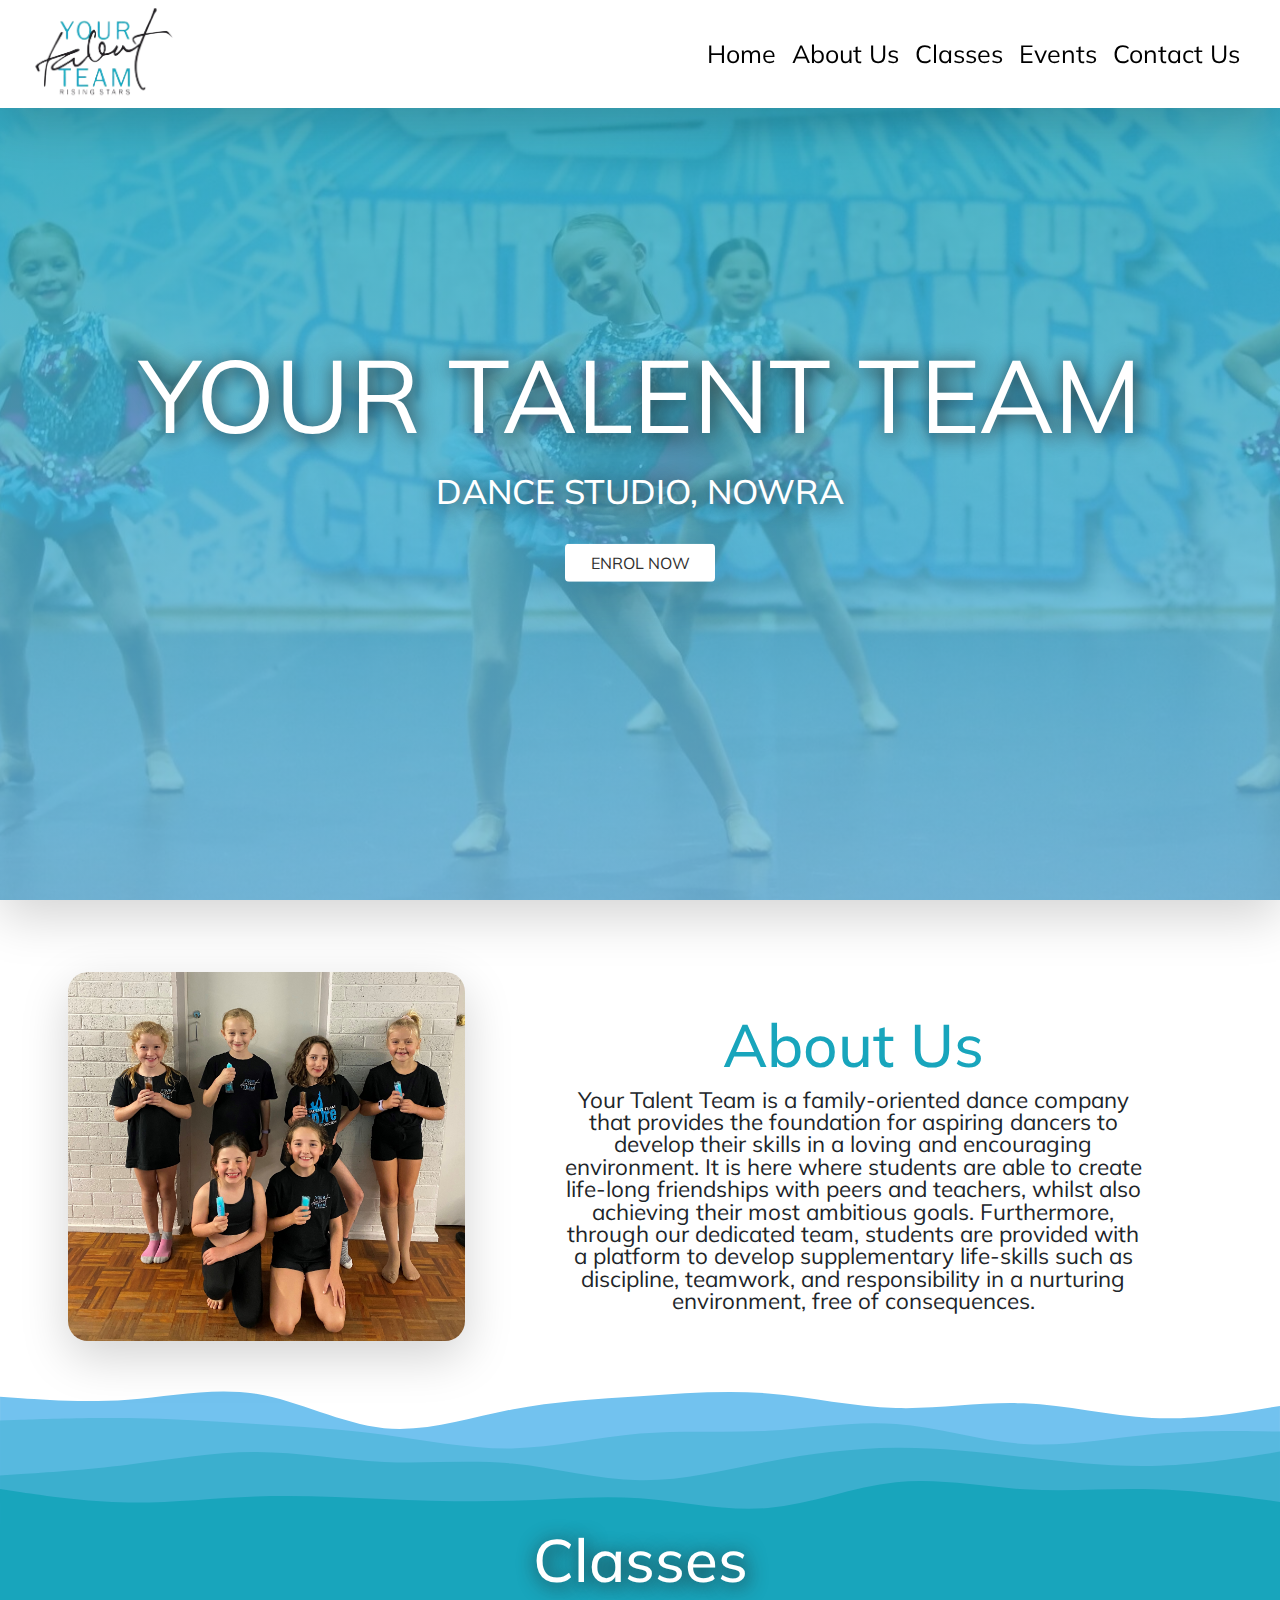
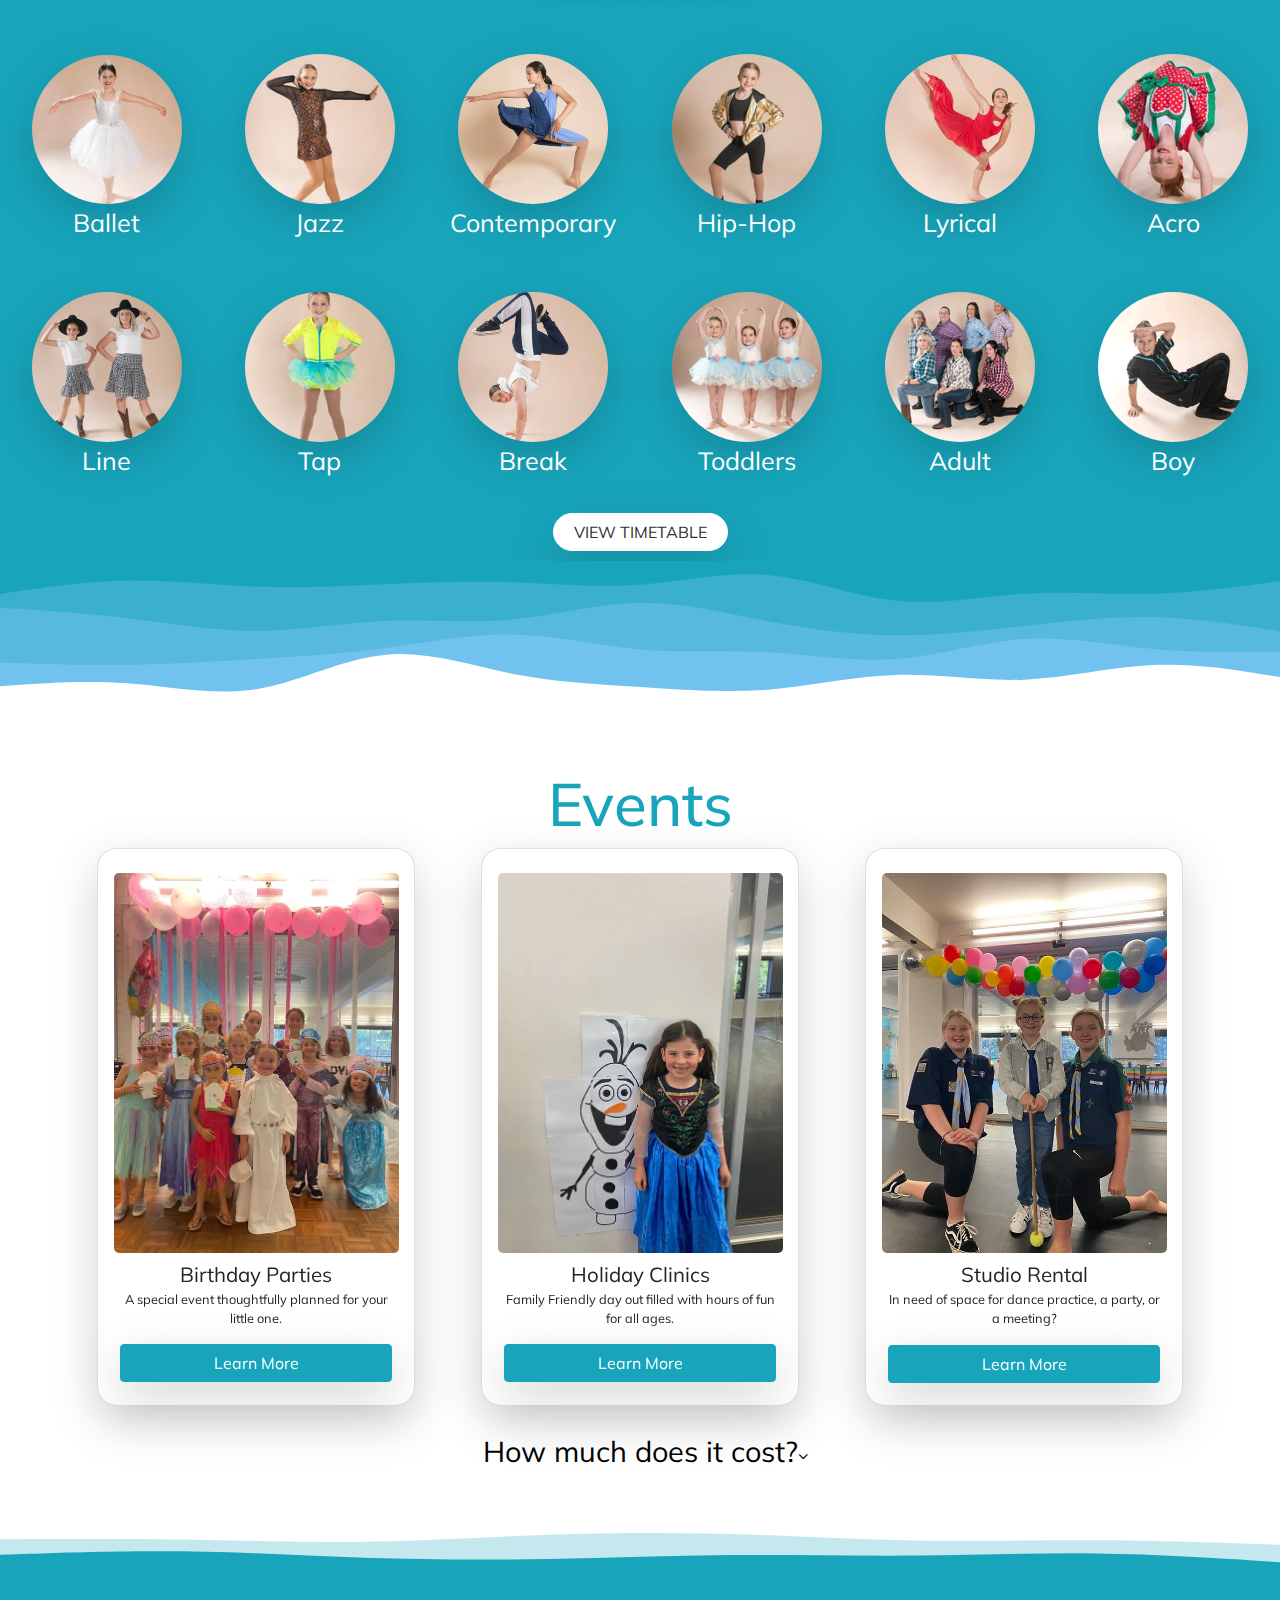
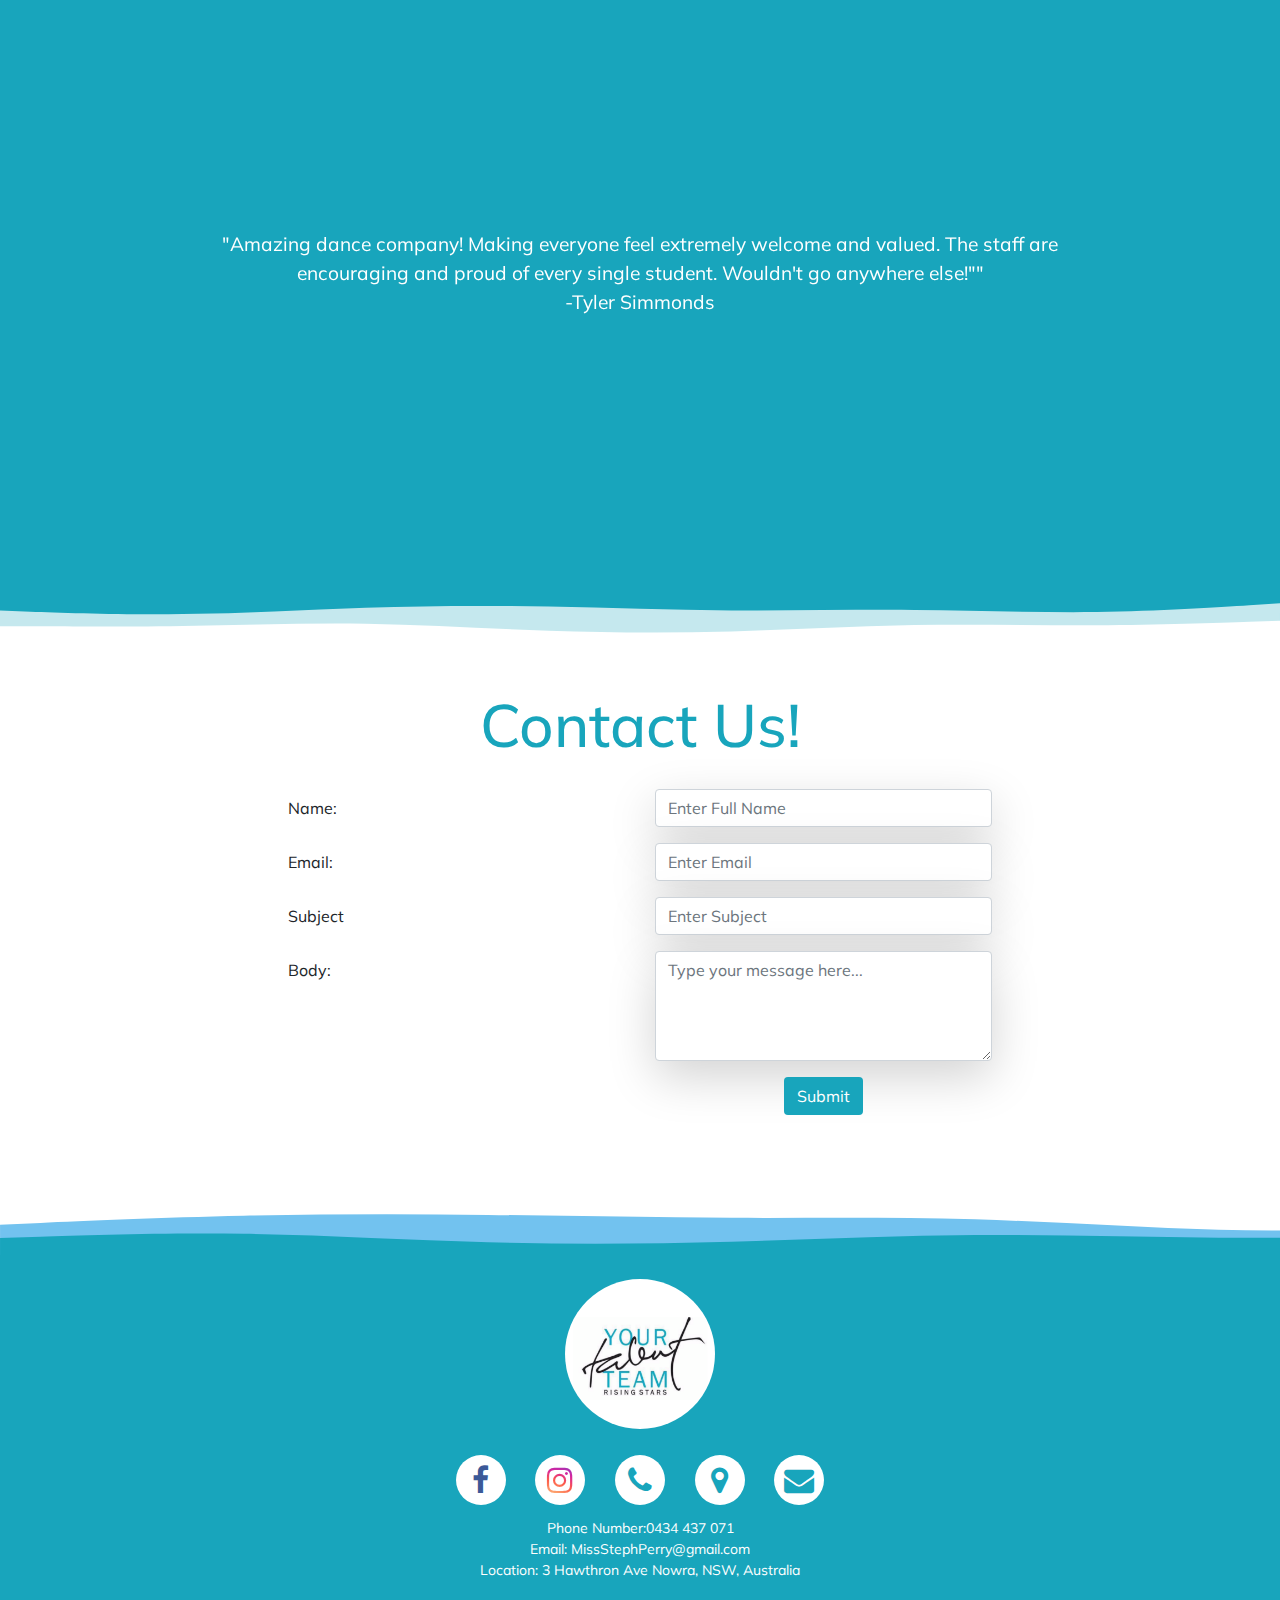
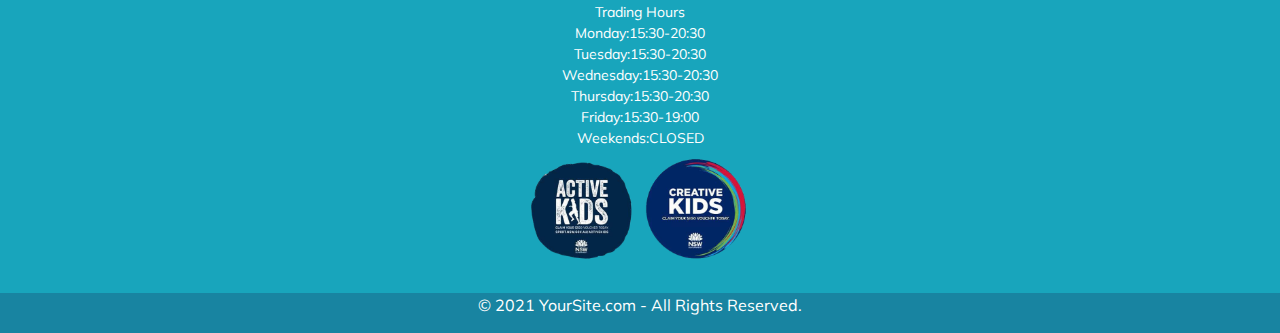
==== commit 73e20b73: "optimization and refinements" ====
--- a/YTT/index.html
+++ b/YTT/index.html
@@ -184,11 +184,10 @@
                         </a>
                     </div>
                 </div>
-                <br/>
+                <br />
                 <div class='row justify-content-center'>
-                    <a href='imgs/timetable.PNG' class="btn shadow-lg module col-md-2 col-6  timetable-button" id='timetable' target='_blank' style='border: 1px solid transparent;'>VIEW<br>TIMETABLE</a>
-                </div>
-
+                    <a href='imgs/timetable.PNG' class="btn shadow-lg module timetable-button" id='timetable' target='_blank' style='border: 1px solid transparent;'>VIEW TIMETABLE</a>
+                </div>
             </div>
 
             <div class="class-bottom-svg">
@@ -468,11 +467,14 @@
 
         </div>
         <br>
+        <div style='text-align:center' class='module'>
+            <a href='#more-info' data-toggle='collapse'style='text-decoration:none;color:black;' onclick='costFlip(this)'>
+                <div style='font-size:1.8rem;' class='cost'>
+                    How much does it cost?<i class='fa fa-angle-down' id='toggle-event-info' style='color:black !important'></i>
+                </div>
+            </a>
+        </div>
         <div class='mx-auto justify-content-center container-fluid d-flex module'>
-            <span style='font-size:1.8rem;position:absolute' class='cost'>How much does it cost?
-                <a href='#more-info' data-toggle='collapse'><i class='fa fa-angle-down' id='toggle-event-info' style="margin-left:-5px;top:0px;color: black;vertical-align: middle;text-decoration:none;font-size:20px !important;"></i>
-                </a>
-            </span>
             <div id='more-info' class='collapse'>
                 <br>
                 <br />
@@ -518,7 +520,7 @@
                     </div>
                 </div>
 
-</div>
+            </div>
         </div>
     </section>
     <br /><br />
@@ -533,43 +535,25 @@
                     <div id='test-background'>
                         <div class='carousel-item active'>
                             <div class='test-carousel-text'>
-                                Lorem, ipsum dolor sit amet consectetur adipisicing elit. Eos voluptatem aliquam ut
-                                dignissimos quos, facere incidunt dolor inventore amet, commodi sint rerum magni libero
-                                debitis voluptates? Eum eligendi corporis velit possimus placeat porro voluptatum! Ipsam
-                                sint corrupti maiores nisi assumenda magni et facilis tempore ipsum ad consequatur
-                                voluptatum beatae doloremque, reiciendis eos illo aliquid qui deserunt. Incidunt dolor
-                                debitis sunt similique itaque ea ab impedit quam, est natus. Deserunt, quibusdam at.
-                                Nulla aperiam omnis reprehenderit commodi consectetur dolorem. Saepe cum blanditiis
-                                reiciendis. Excepturi, dolorem labore, similique ex alias expedita minus quasi at quos
-                                molestias ipsum rerum tenetur cumque magnam beatae.
+                                "Amazing dance company! Making everyone feel extremely welcome and valued. The
+                                 staff are encouraging and proud of every single student. Wouldn't go anywhere else!""
                                 <p>-Tyler Simmonds</p>
                             </div>
                         </div>
                         <div class='carousel-item'>
                             <div class='test-carousel-text'>
-                                Lorem, ipsum dolor sit amet consectetur adipisicing elit. Eos voluptatem aliquam ut
-                                dignissimos quos, facere incidunt dolor inventore amet, commodi sint rerum magni libero
-                                debitis voluptates? Eum eligendi corporis velit possimus placeat porro voluptatum! Ipsam
-                                sint corrupti maiores nisi assumenda magni et facilis tempore ipsum ad consequatur
-                                voluptatum beatae doloremque, reiciendis eos illo aliquid qui deserunt. Incidunt dolor
-                                debitis sunt similique itaque ea ab impedit quam, est natus. Deserunt, quibusdam at.
-                                Nulla aperiam omnis reprehenderit commodi consectetur dolorem. Saepe cum blanditiis
-                                reiciendis. Excepturi, dolorem labore, similique ex alias expedita minus quasi at quos
-                                molestias ipsum rerum tenetur cumque magnam beatae.
+                                "Your Talent Team and their dedicated owner and teacher Miss Steph have provided such a
+                                 professional caring and supportive environment for my girls. We are so happy being a 
+                                 part of the Your Talent Team crew I would highly recommend Miss Steph and her amazing 
+                                 teachers and studio to anyone wanting to start dancing"
                                 <p>-Kye Jones</p>
                             </div>
                         </div>
                         <div class='carousel-item'>
                             <div class='test-carousel-text'>
-                                Lorem, ipsum dolor sit amet consectetur adipisicing elit. Eos voluptatem aliquam ut
-                                dignissimos quos, facere incidunt dolor inventore amet, commodi sint rerum magni libero
-                                debitis voluptates? Eum eligendi corporis velit possimus placeat porro voluptatum! Ipsam
-                                sint corrupti maiores nisi assumenda magni et facilis tempore ipsum ad consequatur
-                                voluptatum beatae doloremque, reiciendis eos illo aliquid qui deserunt. Incidunt dolor
-                                debitis sunt similique itaque ea ab impedit quam, est natus. Deserunt, quibusdam at.
-                                Nulla aperiam omnis reprehenderit commodi consectetur dolorem. Saepe cum blanditiis
-                                reiciendis. Excepturi, dolorem labore, similique ex alias expedita minus quasi at quos
-                                molestias ipsum rerum tenetur cumque magnam beatae.
+                                "Nothing but friendly encourage and genuine people, affordable pricing, great selection
+                                 of dance styles, plus fitness class for adults. Your Talent Team is a helpful and 
+                                 professional business, wouldn't take my kids anywhere else!"
                                 <p>-Joshua Haughton</p>
                             </div>
                         </div>
@@ -625,12 +609,12 @@
             <div class='modal fade' id='myModal'>
                 <div class='modal-dialog modal-dialog-centered'>
                     <div class='modal-content'>
-                        <div class='modal-header'>
-                            <h3 class='modal-title' style="text-align:center;">Thank you for contacting us!</h3>
+                        <div class='modal-header justify-content-center'>
+                            <h3 class='modal-title' style="text-align:center;margin:0 auto;">Thank you for contacting us!</h3>
                         </div>
                         <div class='modal-body' style='text-align:center;'>
                             Our staff at YTT will be in contact with you within the following days. For urgent enquires please contact us on 0434 437 071
-                            <br /><br/>
+                            <br /><br />
                             <button type='button' style='border: 1px solid transparent;' class='btn btn-primary' data-bs-dismiss='modal'>Close</button>
                         </div>
                     </div>
@@ -648,7 +632,7 @@
                 <br />
                 <a href='index.php' id='foot-logo'>
                     <img src='imgs/white-logo.PNG' id='footer-logo' /></a>
-                <br/>
+                <br />
                 <span class='icon'>
                     <a href='https://www.facebook.com/yourtalentteam' target='_blank' class='fa fa-facebook'></a>
                 </span>
@@ -689,7 +673,7 @@
             <br />
         </div>
         <div id="footer" class="justify-content-center d-flex">
-            <span>© 2021 YourTalentTeam.com - All Rights Reserved.</span>
+            <p>© 2021 YourSite.com - All Rights Reserved.</p>
         </div>
     </section>
 </body>
--- a/YTT/css/style.css
+++ b/YTT/css/style.css
@@ -76,13 +76,13 @@
   background: none;
   font-size: 16px !important;
   padding: 0 !important;
-  width: 16px !important; }
+  width: 0px !important; }
 
 .fa-angle-down {
   background: none;
   font-size: 16px !important;
   padding: 0 !important;
-  width: 16px !important; }
+  width: 0px !important; }
 
 .class-img {
   width: 150px;
@@ -307,7 +307,7 @@
   background-color: white;
   color: #303030 !important;
   border-color: white !important;
-  max-width: 150px !important;
+  width: 175px !important;
   justify-content: center;
   border-radius: 25px; }
 
@@ -549,6 +549,9 @@
   .class-img-taught {
     height: 7vw !important; }
 
+  .cost {
+    font-size: 1.8rem !important; }
+
   div {
     font-size: 12px !important; } }
 @media screen and (max-width: 375px) {
@@ -563,11 +566,7 @@
     font-size: 40px !important; }
 
   .cost {
-    font-size: 1rem !important; }
-
-  #toggle-event-info {
-    top: -2px !important;
-    font-size: 0.8rem !important; }
+    font-size: 7.5vw !important; }
 
   .test-carousel-text {
     font-size: 4px !important; }
@@ -575,7 +574,13 @@
   .fa {
     width: 40px !important;
     height: 40px !important;
-    font-size: 20px !important; } }
+    font-size: 20px !important; }
+
+  #footer {
+    font-size: 14px !important; }
+
+  .faculty {
+    font-size: 11px !important; } }
 @media screen and (min-width: 576px) {
   #class-carousel {
     display: none; }
@@ -600,7 +605,7 @@
     margin-right: 0vw !important; }
 
   .linebr {
-    display: block; } }
+    display: none; } }
 @media screen and (max-width: 700px) {
   #footer {
     font-size: 12px; } }
@@ -695,7 +700,7 @@
     height: 12vw !important; }
 
   div {
-    font-size: 20px !important; }
+    font-size: 15px !important; }
 
   .class-card-title {
     font-size: 4.8vw !important; }
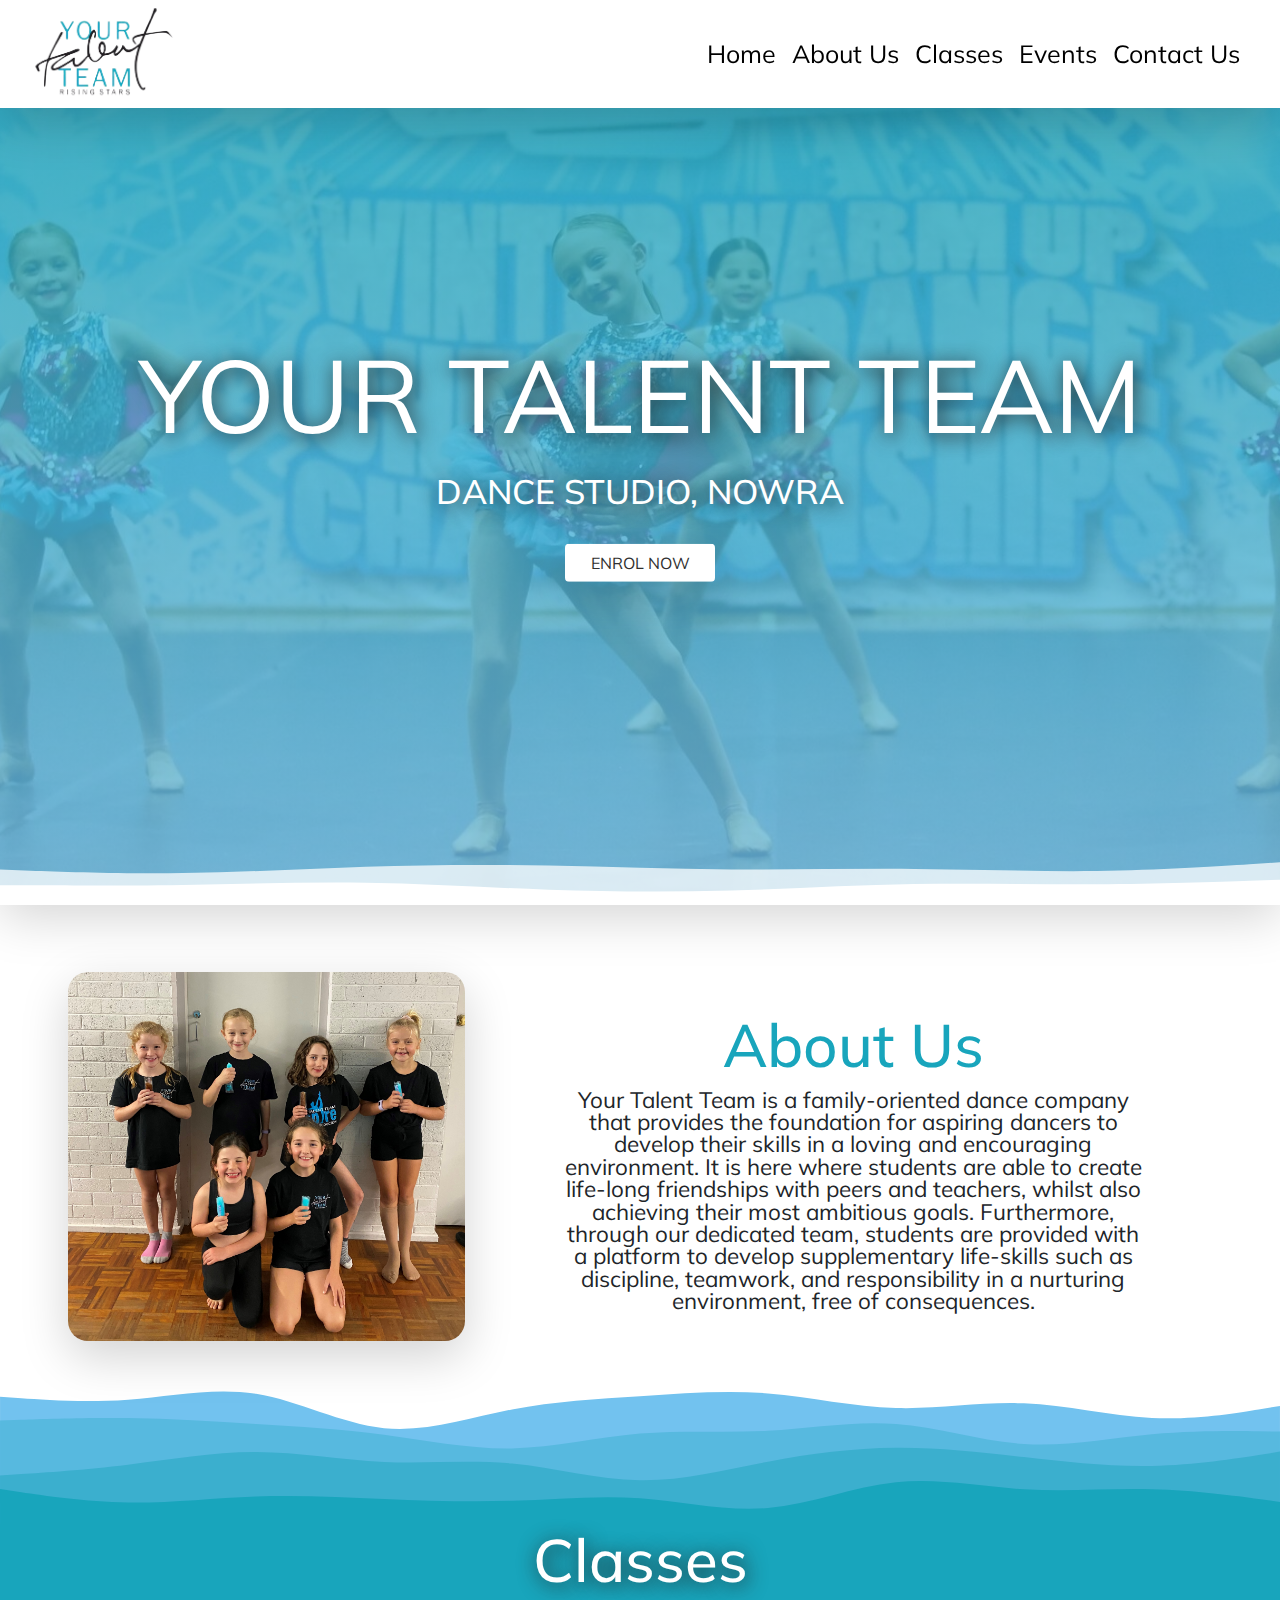
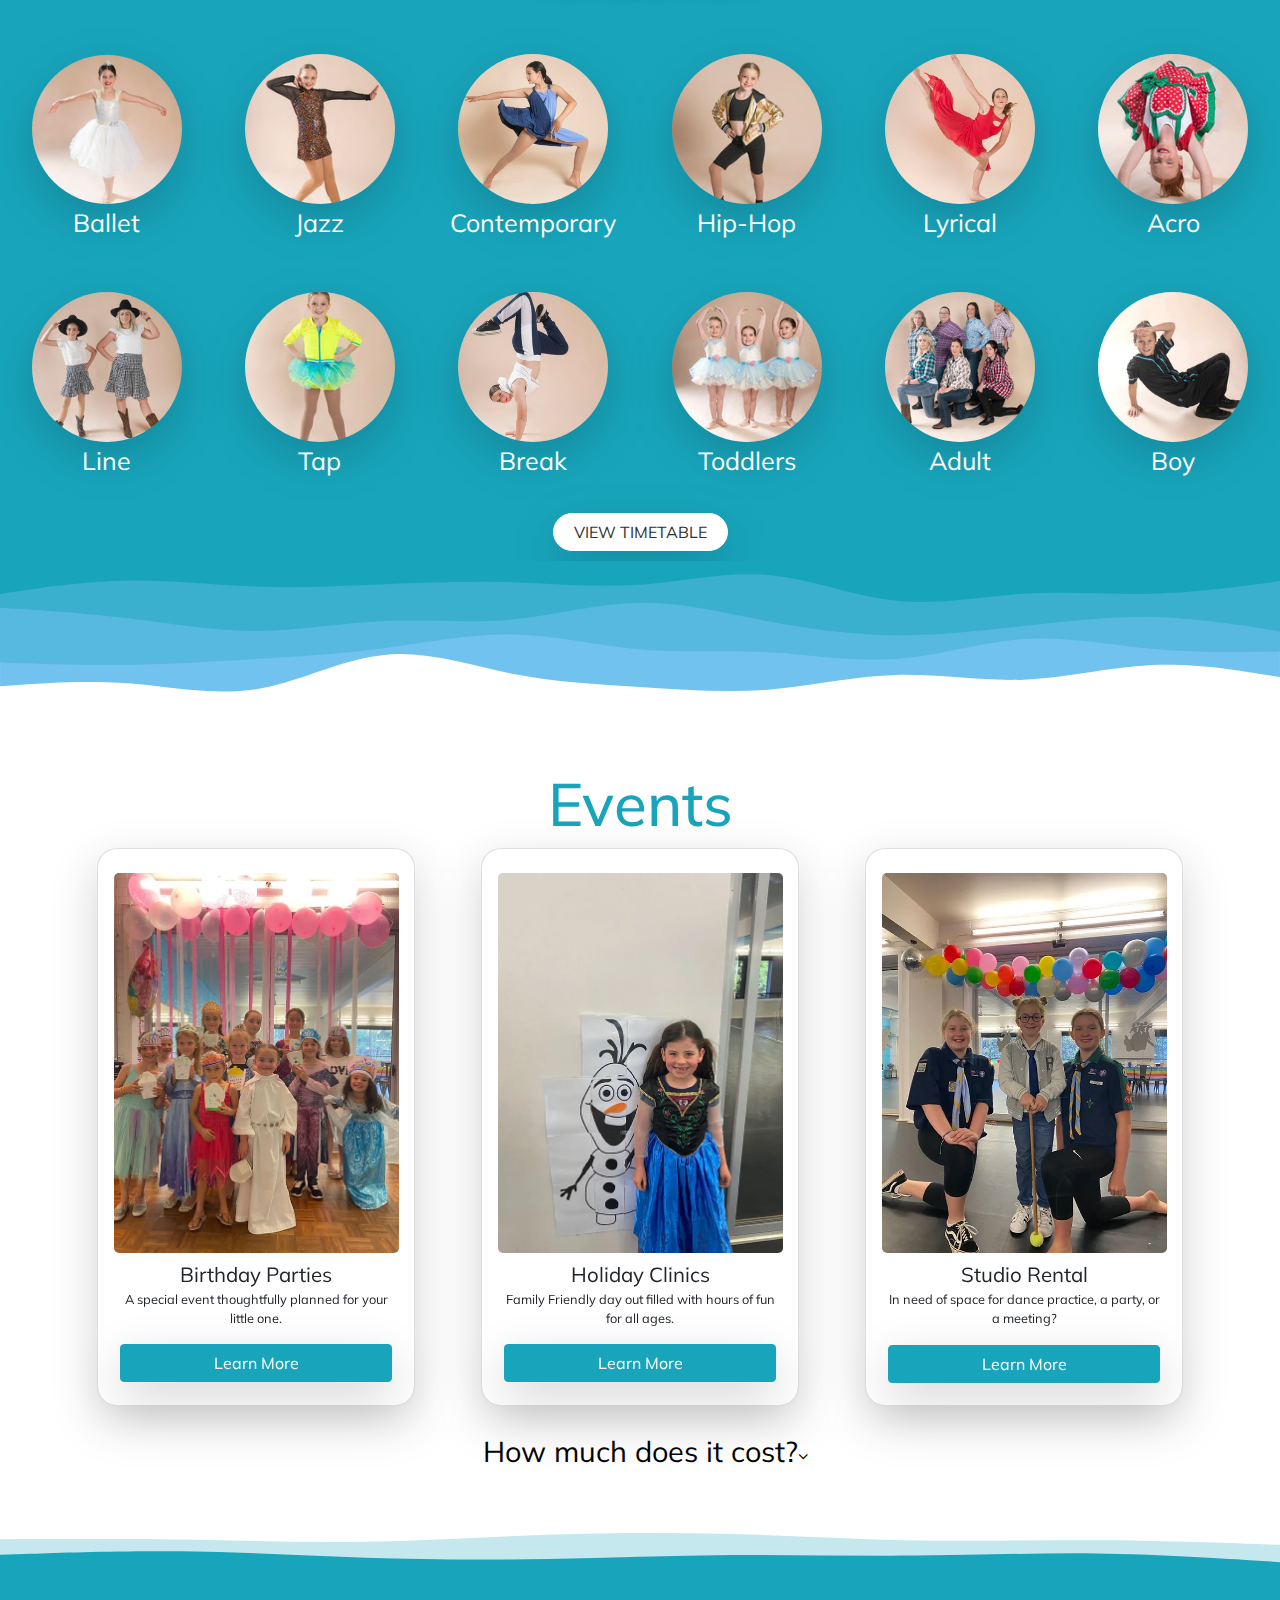
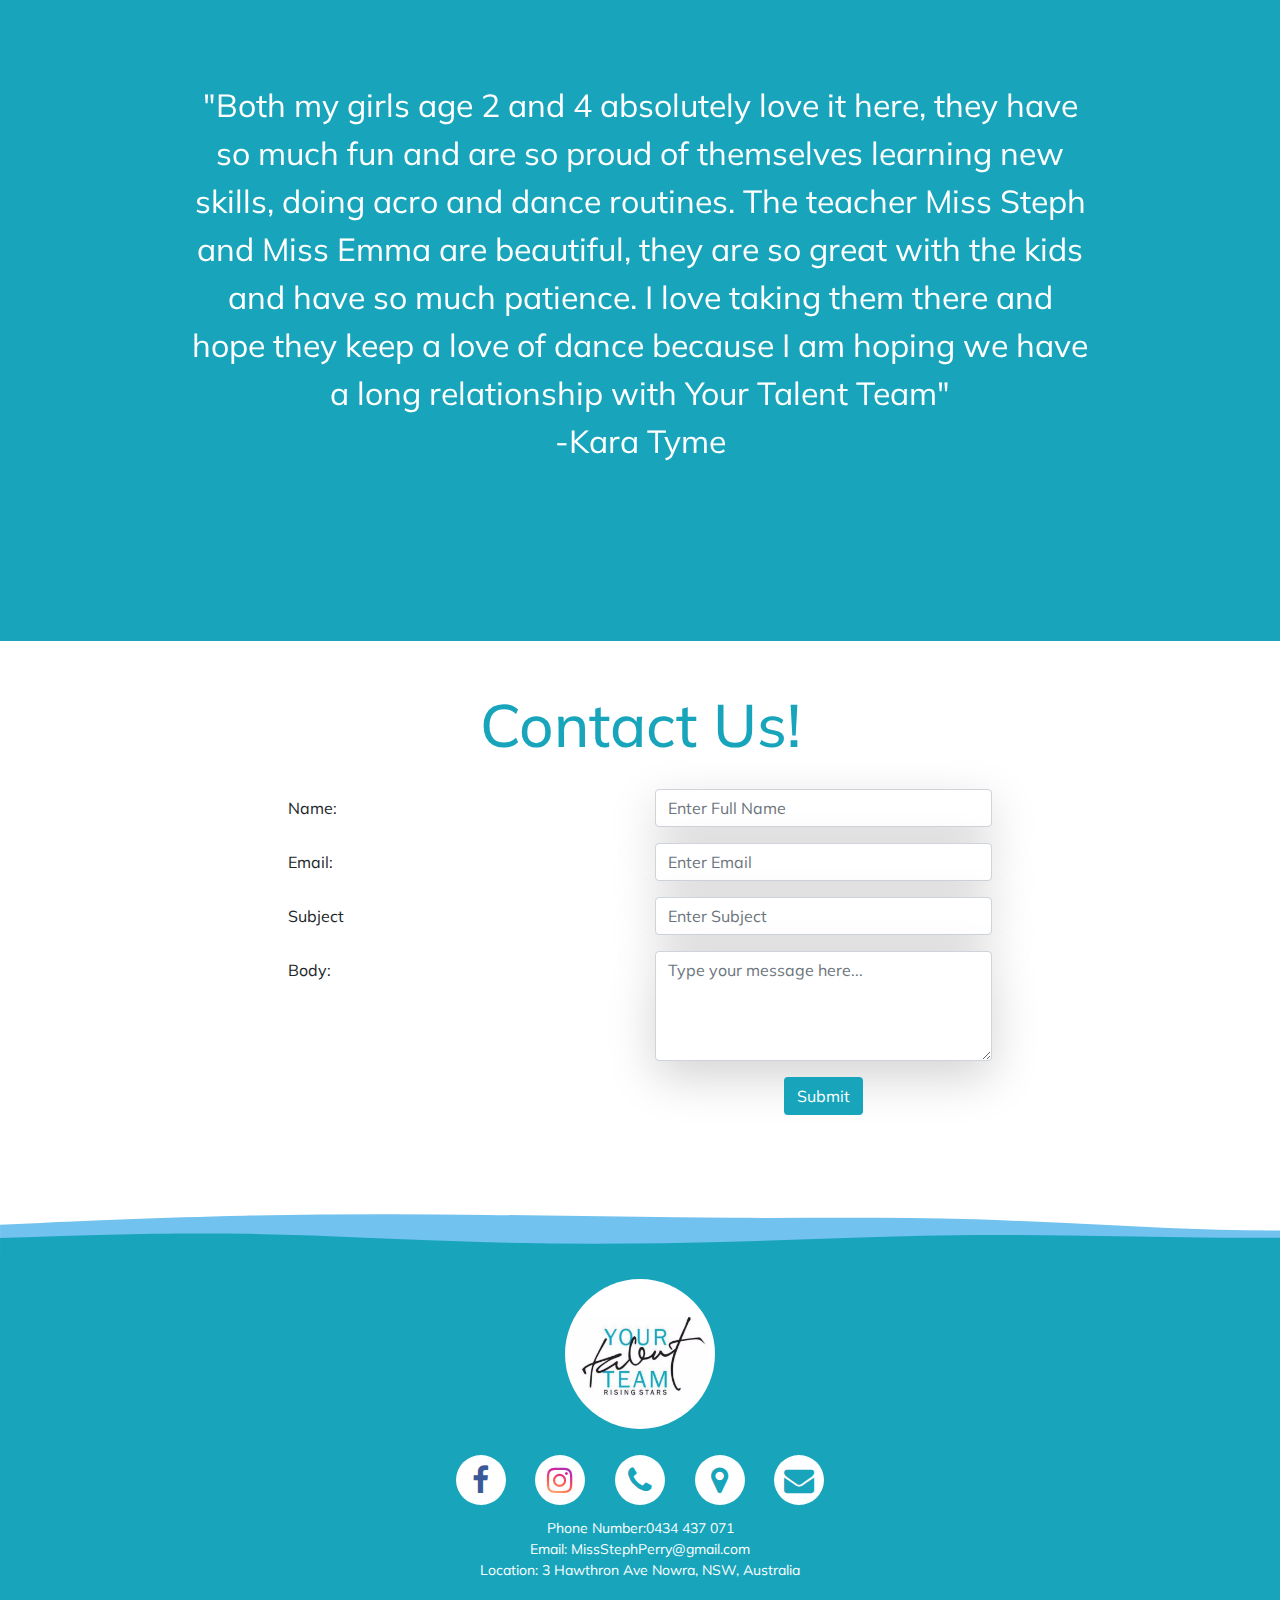
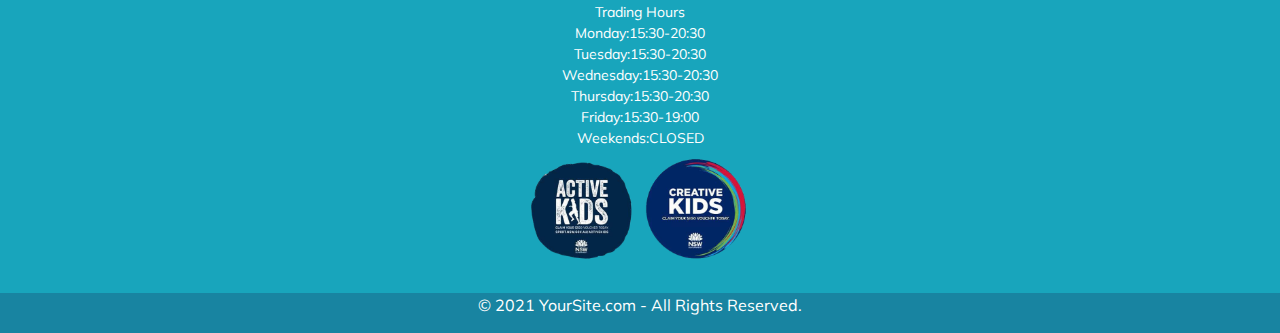
==== commit e0f18560: "test carousel absolute" ====
--- a/YTT/index.html
+++ b/YTT/index.html
@@ -1,3 +1,4 @@
+
 <html lang="en">
 
 <head>
@@ -13,7 +14,6 @@
     <link rel="stylesheet" href="https://maxcdn.bootstrapcdn.com/bootstrap/4.5.2/css/bootstrap.min.css" />
     <script src="https://cdnjs.cloudflare.com/ajax/libs/popper.js/1.16.0/umd/popper.min.js"></script>
     <script src="https://maxcdn.bootstrapcdn.com/bootstrap/4.5.2/js/bootstrap.min.js"></script>
-    <script src="https://cdn.jsdelivr.net/npm/bootstrap@5.0.2/dist/js/bootstrap.bundle.min.js"></script>
 </head>
 
 <body id='body'>
@@ -468,7 +468,7 @@
         </div>
         <br>
         <div style='text-align:center' class='module'>
-            <a href='#more-info' data-toggle='collapse'style='text-decoration:none;color:black;' onclick='costFlip(this)'>
+            <a href='#more-info' data-toggle='collapse' style='text-decoration:none;color:black;' onclick='costFlip(this)'>
                 <div style='font-size:1.8rem;' class='cost'>
                     How much does it cost?<i class='fa fa-angle-down' id='toggle-event-info' style='color:black !important'></i>
                 </div>
@@ -525,47 +525,61 @@
     </section>
     <br /><br />
     <section class='module'>
-        <svg xmlns="http://www.w3.org/2000/svg" xmlns:xlink="http://www.w3.org/1999/xlink" id="visual" style='z-index:2;position:absolute;' viewBox="0 0 1400 300" width='100%' version="1.1">
+        <svg xmlns="http://www.w3.org/2000/svg" xmlns:xlink="http://www.w3.org/1999/xlink" id="visual" style='position:absolute;z-index:1;' viewBox="0 0 1400 300" width='100%' version="1.1">
             <path xmlns="http://www.w3.org/2000/svg" d="M0 37L33.3 35.8C66.7 34.7 133.3 32.3 200 33.2C266.7 34 333.3 38 400 40.2C466.7 42.3 533.3 42.7 600 41.5C666.7 40.3 733.3 37.7 800 37.2C866.7 36.7 933.3 38.3 1000 37.8C1066.7 37.3 1133.3 34.7 1200 35.5C1266.7 36.3 1333.3 40.7 1366.7 42.8L1400 45L1400 0L1366.7 0C1333.3 0 1266.7 0 1200 0C1133.3 0 1066.7 0 1000 0C933.3 0 866.7 0 800 0C733.3 0 666.7 0 600 0C533.3 0 466.7 0 400 0C333.3 0 266.7 0 200 0C133.3 0 66.7 0 33.3 0L0 0Z" fill="#ffffffbf" />
             <path xmlns="http://www.w3.org/2000/svg" d="M0 20L33.3 19.8C66.7 19.7 133.3 19.3 200 20.3C266.7 21.3 333.3 23.7 400 22.7C466.7 21.7 533.3 17.3 600 15C666.7 12.7 733.3 12.3 800 14.2C866.7 16 933.3 20 1000 21.2C1066.7 22.3 1133.3 20.7 1200 21C1266.7 21.3 1333.3 23.7 1366.7 24.8L1400 26L1400 0L1366.7 0C1333.3 0 1266.7 0 1200 0C1133.3 0 1066.7 0 1000 0C933.3 0 866.7 0 800 0C733.3 0 666.7 0 600 0C533.3 0 466.7 0 400 0C333.3 0 266.7 0 200 0C133.3 0 66.7 0 33.3 0L0 0Z" fill="#ffffff" />
         </svg>
-        <div id="testimonial" class="justify-content-center align-self-center d-flex" style='z-index:1;position: relative;'>
-            <div id='testCarousel' class='carousel slide' data-ride='carousel'>
-                <div class='carousel-inner'>
-                    <div id='test-background'>
+        <div id="testimonial" class="justify-content-center align-self-center d-flex">
+            <div id='carouselExampleControls' class='carousel slide' data-ride='carousel' data-interval='false'>
+                <div id='test-background'>
+                    <div class='carousel-inner' style='z-index:5 !important;'>
                         <div class='carousel-item active'>
                             <div class='test-carousel-text'>
-                                "Amazing dance company! Making everyone feel extremely welcome and valued. The
-                                 staff are encouraging and proud of every single student. Wouldn't go anywhere else!""
-                                <p>-Tyler Simmonds</p>
+                                "Both my girls age 2 and 4 absolutely love it here, they have so much fun and are so proud
+                                of themselves learning new skills, doing acro and dance routines. The teacher Miss Steph
+                                and Miss Emma are beautiful, they are so great with the kids and have so much patience.
+                                I love taking them there and hope they keep a love of dance because I am hoping we have
+                                a long relationship with Your Talent Team"
+                                <p>-Kara Tyme</p>
                             </div>
                         </div>
                         <div class='carousel-item'>
                             <div class='test-carousel-text'>
-                                "Your Talent Team and their dedicated owner and teacher Miss Steph have provided such a
-                                 professional caring and supportive environment for my girls. We are so happy being a 
-                                 part of the Your Talent Team crew I would highly recommend Miss Steph and her amazing 
-                                 teachers and studio to anyone wanting to start dancing"
-                                <p>-Kye Jones</p>
+                                "We first joined YTT doing one class a week when our young daughter showed an
+                                interest in dancing. She has absolutely thrived with Miss Steph and has developed a very
+                                strong interest in dance, now doing multiple classes a week. What we
+                                value most about YTT is that it is a family friendly environment, everything is open and
+                                parents are able to watch their kids and support them during lessons. This has created a very
+                                safe and positive environment for our young daughter to learn in."
+                                <p>-Anita Ahmadizadeh</p>
                             </div>
                         </div>
                         <div class='carousel-item'>
                             <div class='test-carousel-text'>
-                                "Nothing but friendly encourage and genuine people, affordable pricing, great selection
-                                 of dance styles, plus fitness class for adults. Your Talent Team is a helpful and 
-                                 professional business, wouldn't take my kids anywhere else!"
-                                <p>-Joshua Haughton</p>
-                            </div>
-                        </div>
-                    </div>
-                </div>
-            </div>
-            <svg xmlns="http://www.w3.org/2000/svg" xmlns:xlink="http://www.w3.org/1999/xlink" id="visual" viewBox="0 0 1400 300" width="100%" style='z-index:2;position:absolute;bottom: -5px;' version="1.1">
-                <path d="M0 261L33.3 262.2C66.7 263.3 133.3 265.7 200 264.8C266.7 264 333.3 260 400 257.8C466.7 255.7 533.3 255.3 600 256.5C666.7 257.7 733.3 260.3 800 260.8C866.7 261.3 933.3 259.7 1000 260.2C1066.7 260.7 1133.3 263.3 1200 262.5C1266.7 261.7 1333.3 257.3 1366.7 255.2L1400 253L1400 301L1366.7 301C1333.3 301 1266.7 301 1200 301C1133.3 301 1066.7 301 1000 301C933.3 301 866.7 301 800 301C733.3 301 666.7 301 600 301C533.3 301 466.7 301 400 301C333.3 301 266.7 301 200 301C133.3 301 66.7 301 33.3 301L0 301Z" fill="#ffffffbf" />
-                <path d="M0 278L33.3 278.2C66.7 278.3 133.3 278.7 200 277.7C266.7 276.7 333.3 274.3 400 275.3C466.7 276.3 533.3 280.7 600 283C666.7 285.3 733.3 285.7 800 283.8C866.7 282 933.3 278 1000 276.8C1066.7 275.7 1133.3 277.3 1200 277C1266.7 276.7 1333.3 274.3 1366.7 273.2L1400 272L1400 301L1366.7 301C1333.3 301 1266.7 301 1200 301C1133.3 301 1066.7 301 1000 301C933.3 301 866.7 301 800 301C733.3 301 666.7 301 600 301C533.3 301 466.7 301 400 301C333.3 301 266.7 301 200 301C133.3 301 66.7 301 33.3 301L0 301Z" fill="#ffffff" />
+                                "As an adult dancer it is hard to find classes so I was excited when YTT offered a variety
+                                of adults dance options. Such a welcoming studio for dances of all abilities. Have found
+                                all the teachers to be patient and take their time to explain steps etc. I look forward
+                                to dance classes each week - such a greate stress reliever after a busy day. Would recommend
+                                this studio to anyone looking for an inclusive and welcoming place to dance."
+                                <p>-Cathy Lucas</p>
+                            </div>
+                        </div>
+                    </div>
+                </div>
+                <a class="carousel-control-prev hide-controls" href="#carouselExampleControls" role="button" data-slide="prev" style='z-index:5 !important;'>
+                    <span class="carousel-control-prev-icon" aria-hidden="true"></span>
+                    <span class="sr-only">Previous</span>
+                </a>
+                <a class="carousel-control-next hide-controls" href="#carouselExampleControls" role="button" data-slide="next" style='z-index:5 !important;'>
+                    <span class="carousel-control-next-icon" aria-hidden="true"></span>
+                    <span class="sr-only">Next</span>
+                </a>
+            </div>
+            <svg xmlns="http://www.w3.org/2000/svg" xmlns:xlink="http://www.w3.org/1999/xlink" id="visual" viewBox="0 0 1400 300" width="100%" style="z-index:2;position:absolute;bottom: -5px;" version="1.1">
+                <path d="M0 261L33.3 262.2C66.7 263.3 133.3 265.7 200 264.8C266.7 264 333.3 260 400 257.8C466.7 255.7 533.3 255.3 600 256.5C666.7 257.7 733.3 260.3 800 260.8C866.7 261.3 933.3 259.7 1000 260.2C1066.7 260.7 1133.3 263.3 1200 262.5C1266.7 261.7 1333.3 257.3 1366.7 255.2L1400 253L1400 301L1366.7 301C1333.3 301 1266.7 301 1200 301C1133.3 301 1066.7 301 1000 301C933.3 301 866.7 301 800 301C733.3 301 666.7 301 600 301C533.3 301 466.7 301 400 301C333.3 301 266.7 301 200 301C133.3 301 66.7 301 33.3 301L0 301Z" fill="#ffffffbf"></path>
+                <path d="M0 278L33.3 278.2C66.7 278.3 133.3 278.7 200 277.7C266.7 276.7 333.3 274.3 400 275.3C466.7 276.3 533.3 280.7 600 283C666.7 285.3 733.3 285.7 800 283.8C866.7 282 933.3 278 1000 276.8C1066.7 275.7 1133.3 277.3 1200 277C1266.7 276.7 1333.3 274.3 1366.7 273.2L1400 272L1400 301L1366.7 301C1333.3 301 1266.7 301 1200 301C1133.3 301 1066.7 301 1000 301C933.3 301 866.7 301 800 301C733.3 301 666.7 301 600 301C533.3 301 466.7 301 400 301C333.3 301 266.7 301 200 301C133.3 301 66.7 301 33.3 301L0 301Z" fill="#ffffff"></path>
             </svg>
         </div>
-
     </section>
     <section>
         <br /><br />
--- a/YTT/css/style.css
+++ b/YTT/css/style.css
@@ -479,13 +479,35 @@
 
 .test-carousel-text {
   text-align: center;
-  font-size: 1.5vw;
+  font-size: 32px;
   padding-left: 15vw;
   padding-right: 15vw; }
 
 #testimonial-text {
   text-align: center; }
 
+.carousel-control-prev-icon, .carousel-control-next-icon {
+  opacity: 0;
+  animation: disappear 1s linear 0s  normal forwards; }
+
+.carousel:hover .carousel-control-prev-icon {
+  animation: appear 1s linear 0s  normal forwards;
+  animation-iteration-count: 1; }
+
+.carousel:hover .carousel-control-next-icon {
+  animation: appear 1s linear 0s  normal forwards;
+  animation-iteration-count: 1; }
+
+@keyframes appear {
+  from {
+    opacity: 0; }
+  to {
+    opacity: 1; } }
+@keyframes disappear {
+  from {
+    opacity: 1; }
+  to {
+    opacity: 0; } }
 #enrol-title {
   font-size: 60px;
   color: #18a5bc;
@@ -501,9 +523,6 @@
   background-color: #1884a1;
   color: white; }
 
-@media screen and (max-width: 1200px) {
-  #test-background {
-    height: 60vw !important; } }
 @media screen and (max-width: 992px) {
   #about-paragraph {
     font-size: 3vw !important; } }
@@ -514,8 +533,11 @@
   #about-paragraph {
     font-size: 4vw !important; }
 
+  .test-carousel-text {
+    font-size: 20px !important; }
+
   #test-background {
-    height: 60vh !important; } }
+    height: 70vh !important; } }
 @media screen and (max-width: 575px) {
   #about-paragraph {
     font-size: 5vw !important;
@@ -552,8 +574,8 @@
   .cost {
     font-size: 1.8rem !important; }
 
-  div {
-    font-size: 12px !important; } }
+  .test-carousel-text {
+    font-size: 25px; } }
 @media screen and (max-width: 375px) {
   .class-img {
     width: 100px !important;
@@ -567,9 +589,6 @@
 
   .cost {
     font-size: 7.5vw !important; }
-
-  .test-carousel-text {
-    font-size: 4px !important; }
 
   .fa {
     width: 40px !important;
@@ -666,9 +685,6 @@
   .event-title-text-1 {
     font-size: 2.2vw; }
 
-  .test-carousel-text {
-    font-size: 2.4vw !important; }
-
   .find-out-more {
     font-size: 2vw !important;
     width: 90%; }
@@ -688,19 +704,11 @@
   .event-title-text-1 {
     font-size: 4vw; }
 
-  .test-carousel-text {
-    font-size: 2.75vw !important;
-    padding-left: 5vw;
-    padding-right: 5vw; }
-
   .class-page-title {
     font-size: 40px !important; }
 
   .class-img-taught {
     height: 12vw !important; }
-
-  div {
-    font-size: 15px !important; }
 
   .class-card-title {
     font-size: 4.8vw !important; }
@@ -733,11 +741,6 @@
   .event-title-text-1 {
     font-size: 6vw; }
 
-  .test-carousel-text {
-    font-size: 3.4vw !important;
-    padding-left: 0;
-    padding-right: 0; }
-
   .card-text {
     font-size: 3.75vw !important; }
 
@@ -755,9 +758,6 @@
 
   .find-out-more {
     font-size: 6vw !important; } }
-@media screen and (max-width: 450px) {
-  .test-carousel-text {
-    font-size: 3.6vw !important; } }
 @media screen and (max-width: 713px) {
   #show-hamburger {
     display: block; } }
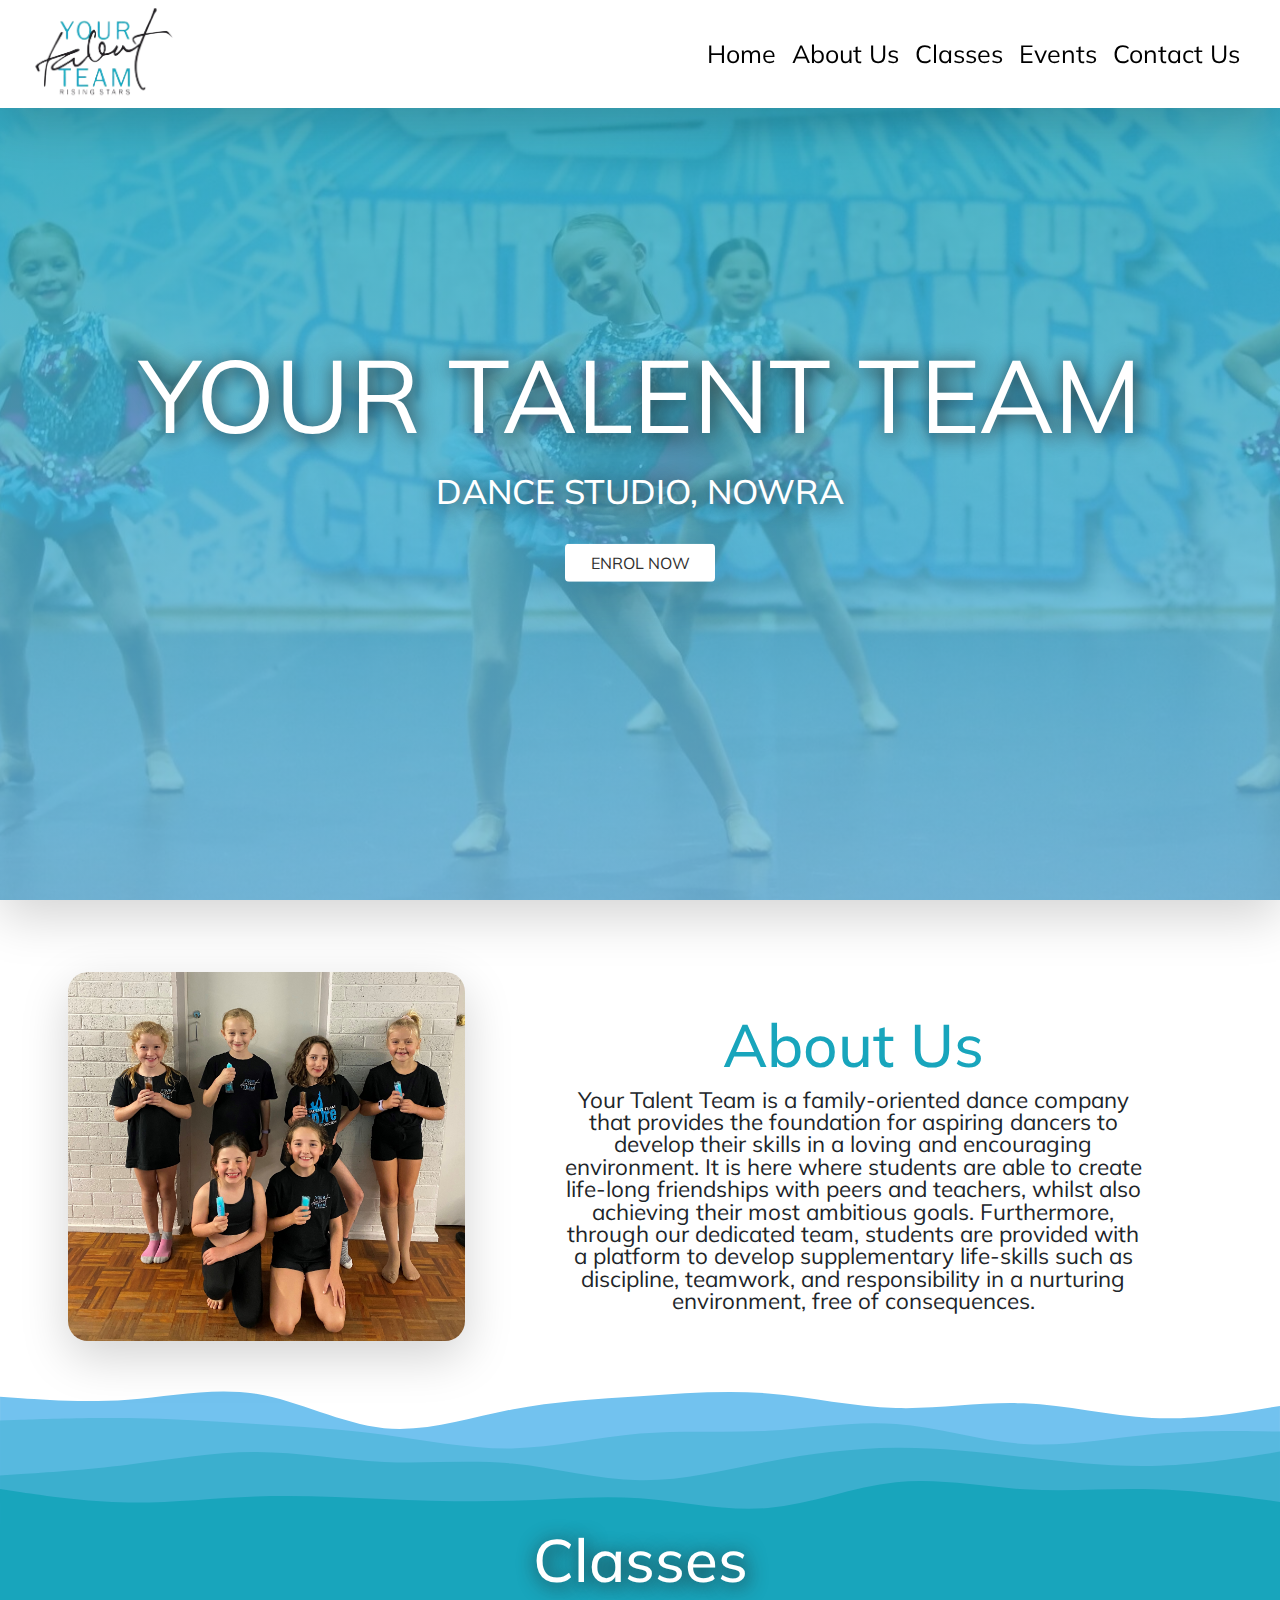
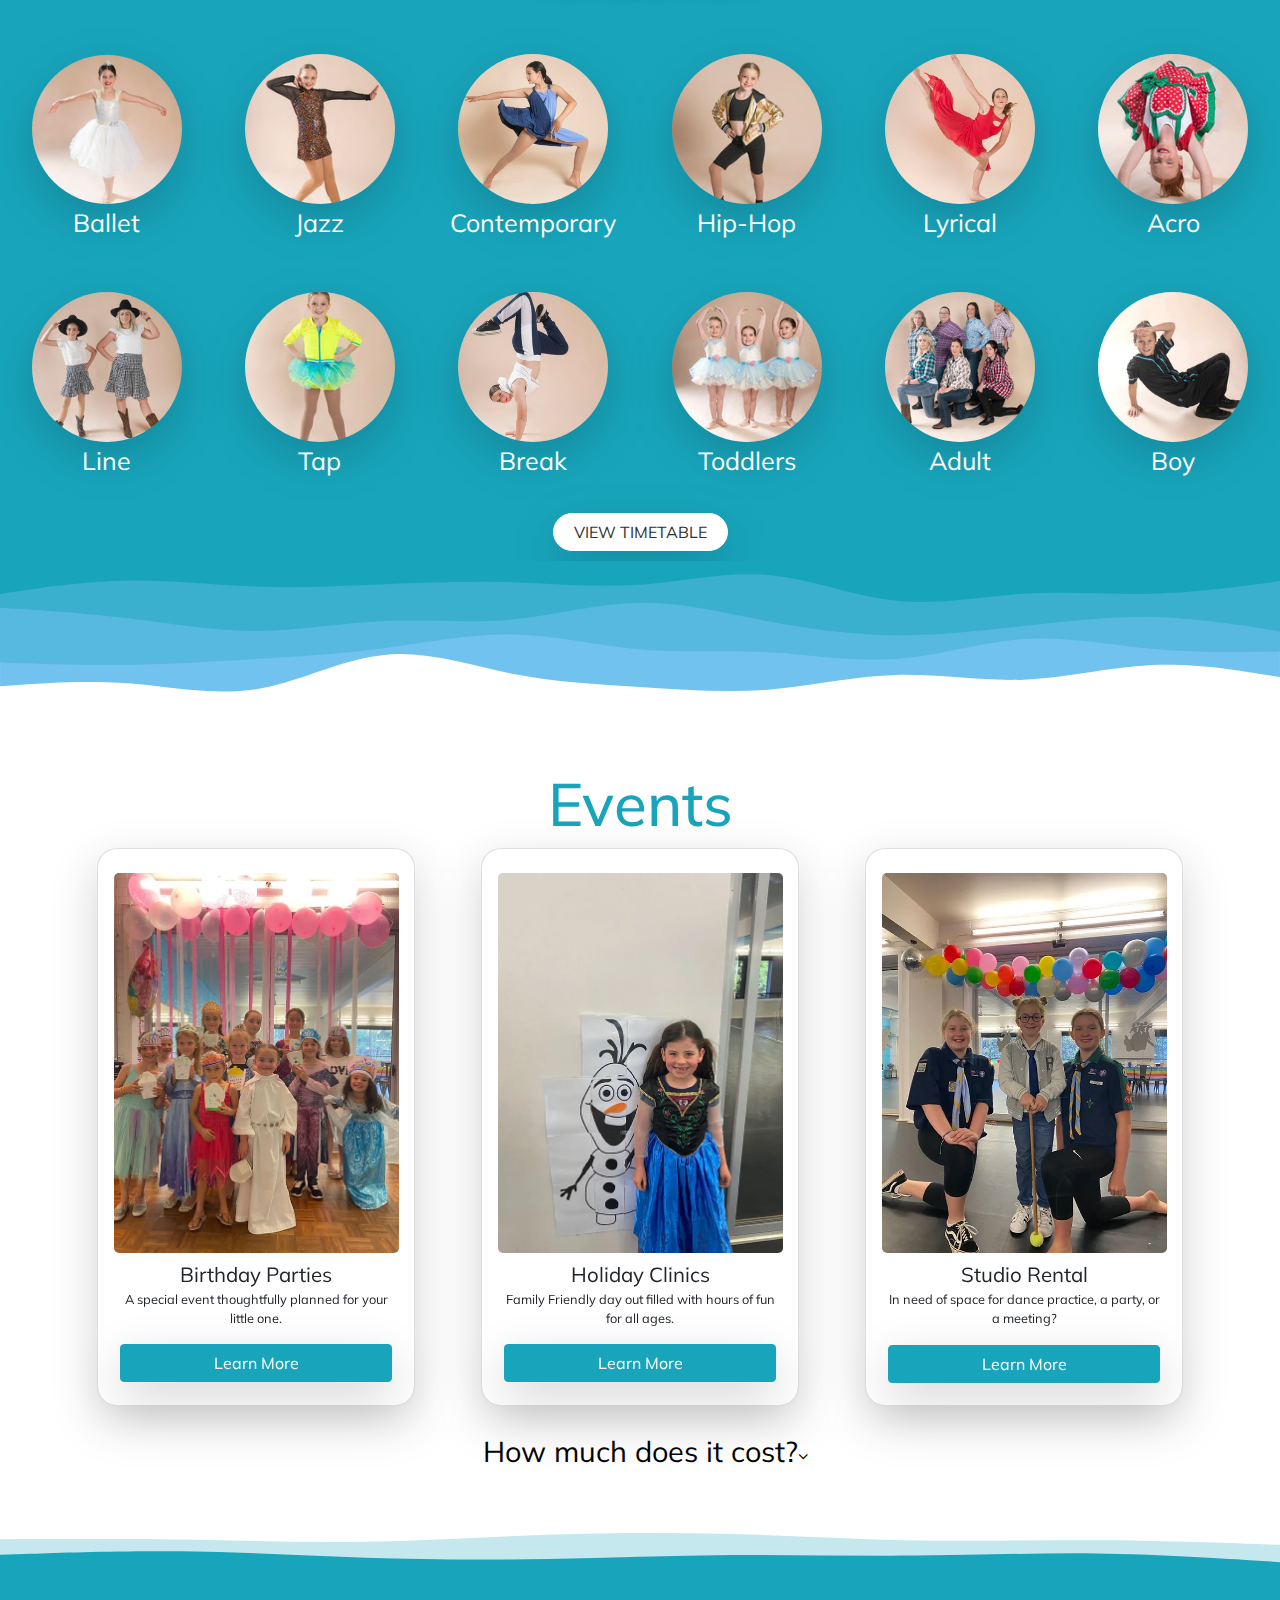
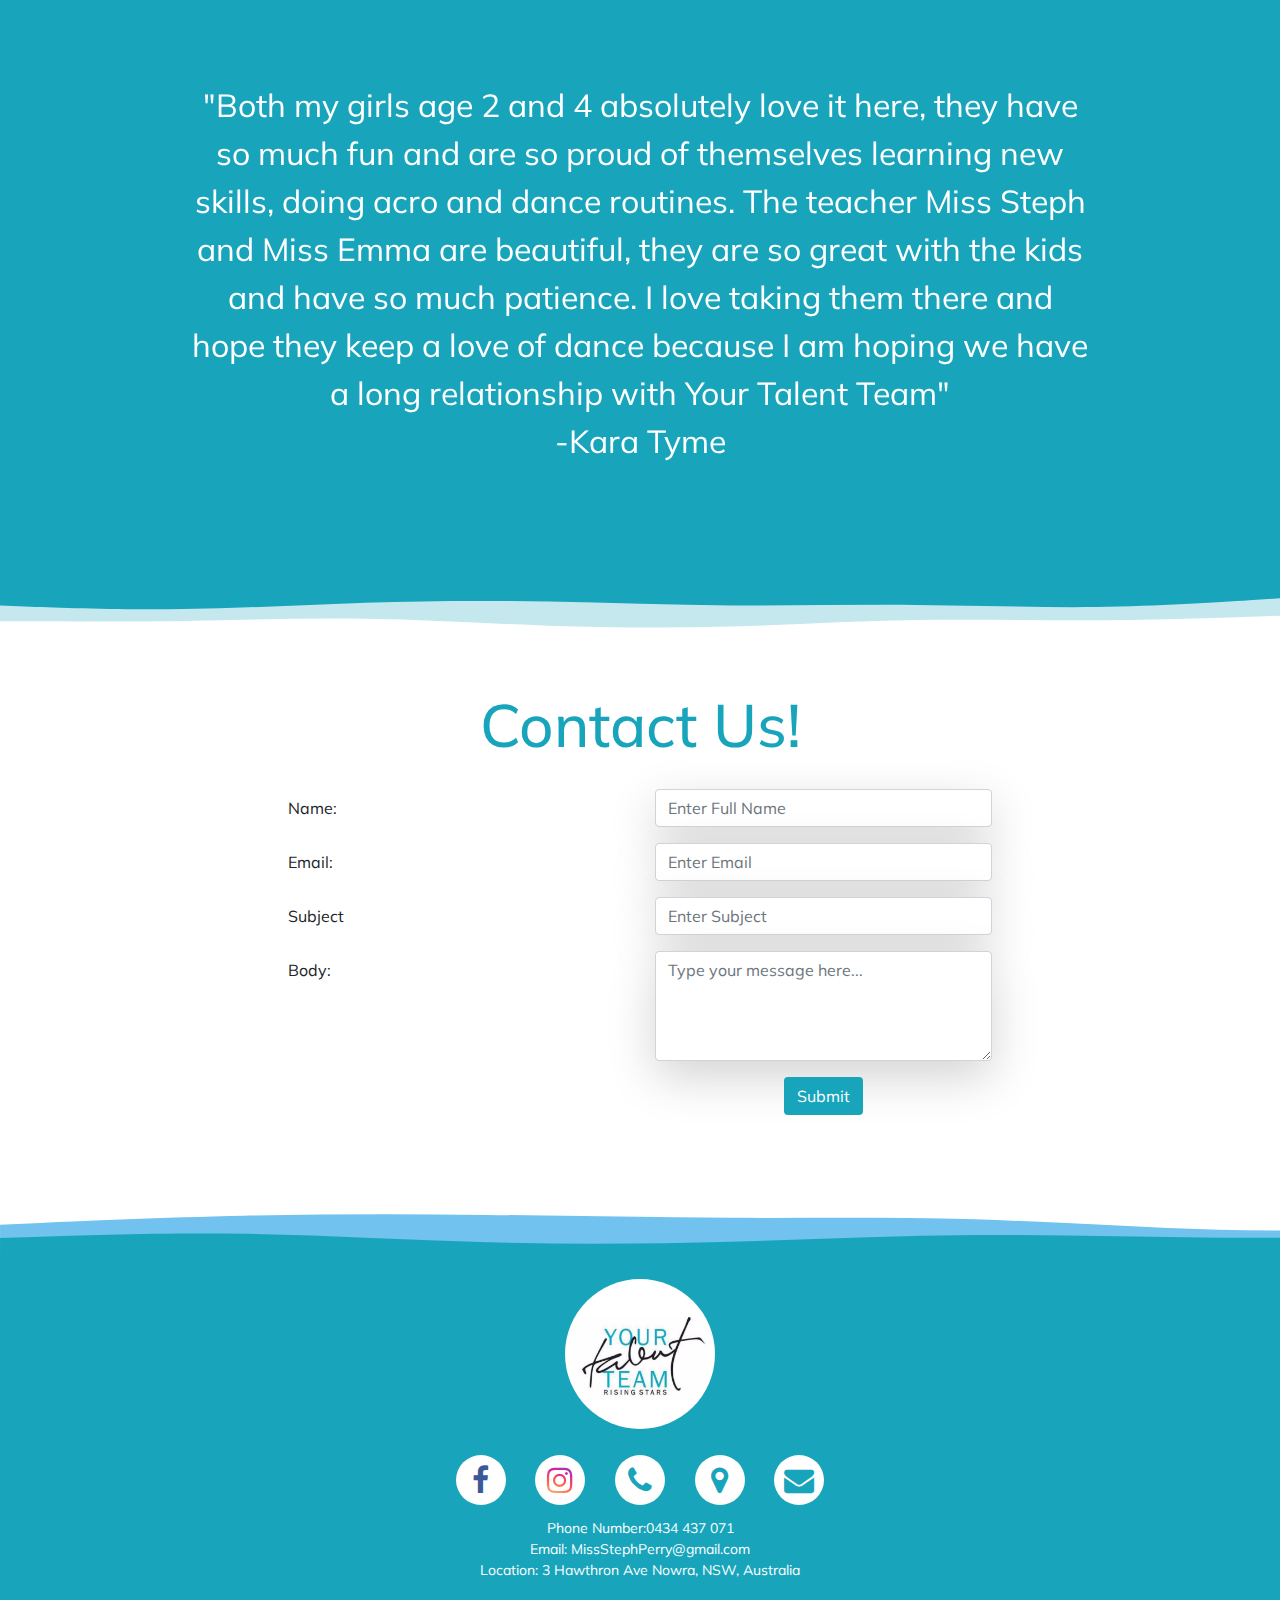
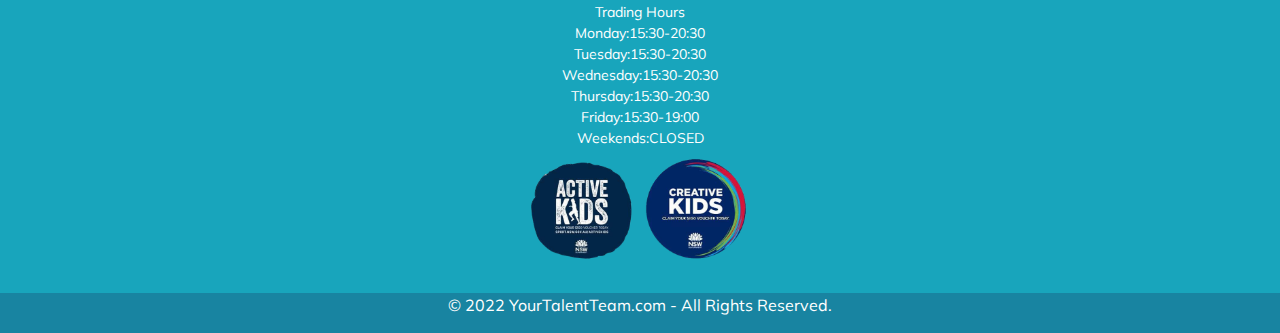
==== commit 62f7213e: "fix carousel svg bug" ====
--- a/YTT/index.html
+++ b/YTT/index.html
@@ -1,4 +1,3 @@
-
 <html lang="en">
 
 <head>
@@ -559,7 +558,7 @@
                                 "As an adult dancer it is hard to find classes so I was excited when YTT offered a variety
                                 of adults dance options. Such a welcoming studio for dances of all abilities. Have found
                                 all the teachers to be patient and take their time to explain steps etc. I look forward
-                                to dance classes each week - such a greate stress reliever after a busy day. Would recommend
+                                to dance classes each week - such a great stress reliever after a busy day. Would recommend
                                 this studio to anyone looking for an inclusive and welcoming place to dance."
                                 <p>-Cathy Lucas</p>
                             </div>
@@ -574,12 +573,13 @@
                     <span class="carousel-control-next-icon" aria-hidden="true"></span>
                     <span class="sr-only">Next</span>
                 </a>
-            </div>
-            <svg xmlns="http://www.w3.org/2000/svg" xmlns:xlink="http://www.w3.org/1999/xlink" id="visual" viewBox="0 0 1400 300" width="100%" style="z-index:2;position:absolute;bottom: -5px;" version="1.1">
-                <path d="M0 261L33.3 262.2C66.7 263.3 133.3 265.7 200 264.8C266.7 264 333.3 260 400 257.8C466.7 255.7 533.3 255.3 600 256.5C666.7 257.7 733.3 260.3 800 260.8C866.7 261.3 933.3 259.7 1000 260.2C1066.7 260.7 1133.3 263.3 1200 262.5C1266.7 261.7 1333.3 257.3 1366.7 255.2L1400 253L1400 301L1366.7 301C1333.3 301 1266.7 301 1200 301C1133.3 301 1066.7 301 1000 301C933.3 301 866.7 301 800 301C733.3 301 666.7 301 600 301C533.3 301 466.7 301 400 301C333.3 301 266.7 301 200 301C133.3 301 66.7 301 33.3 301L0 301Z" fill="#ffffffbf"></path>
-                <path d="M0 278L33.3 278.2C66.7 278.3 133.3 278.7 200 277.7C266.7 276.7 333.3 274.3 400 275.3C466.7 276.3 533.3 280.7 600 283C666.7 285.3 733.3 285.7 800 283.8C866.7 282 933.3 278 1000 276.8C1066.7 275.7 1133.3 277.3 1200 277C1266.7 276.7 1333.3 274.3 1366.7 273.2L1400 272L1400 301L1366.7 301C1333.3 301 1266.7 301 1200 301C1133.3 301 1066.7 301 1000 301C933.3 301 866.7 301 800 301C733.3 301 666.7 301 600 301C533.3 301 466.7 301 400 301C333.3 301 266.7 301 200 301C133.3 301 66.7 301 33.3 301L0 301Z" fill="#ffffff"></path>
-            </svg>
-        </div>
+                <svg xmlns="http://www.w3.org/2000/svg" xmlns:xlink="http://www.w3.org/1999/xlink" id="visual" viewBox="0 0 1400 300" width="100%" style="z-index:1;position:absolute;display:block;bottom:0px;" version="1.1">
+                    <path d="M0 261L33.3 262.2C66.7 263.3 133.3 265.7 200 264.8C266.7 264 333.3 260 400 257.8C466.7 255.7 533.3 255.3 600 256.5C666.7 257.7 733.3 260.3 800 260.8C866.7 261.3 933.3 259.7 1000 260.2C1066.7 260.7 1133.3 263.3 1200 262.5C1266.7 261.7 1333.3 257.3 1366.7 255.2L1400 253L1400 301L1366.7 301C1333.3 301 1266.7 301 1200 301C1133.3 301 1066.7 301 1000 301C933.3 301 866.7 301 800 301C733.3 301 666.7 301 600 301C533.3 301 466.7 301 400 301C333.3 301 266.7 301 200 301C133.3 301 66.7 301 33.3 301L0 301Z" fill="#ffffffbf"></path>
+                    <path d="M0 278L33.3 278.2C66.7 278.3 133.3 278.7 200 277.7C266.7 276.7 333.3 274.3 400 275.3C466.7 276.3 533.3 280.7 600 283C666.7 285.3 733.3 285.7 800 283.8C866.7 282 933.3 278 1000 276.8C1066.7 275.7 1133.3 277.3 1200 277C1266.7 276.7 1333.3 274.3 1366.7 273.2L1400 272L1400 301L1366.7 301C1333.3 301 1266.7 301 1200 301C1133.3 301 1066.7 301 1000 301C933.3 301 866.7 301 800 301C733.3 301 666.7 301 600 301C533.3 301 466.7 301 400 301C333.3 301 266.7 301 200 301C133.3 301 66.7 301 33.3 301L0 301Z" fill="#ffffff"></path>
+                </svg>
+            </div>
+        </div>
+
     </section>
     <section>
         <br /><br />
@@ -687,7 +687,7 @@
             <br />
         </div>
         <div id="footer" class="justify-content-center d-flex">
-            <p>© 2021 YourSite.com - All Rights Reserved.</p>
+            <p>© 2022 YourTalentTeam.com - All Rights Reserved.</p>
         </div>
     </section>
 </body>
